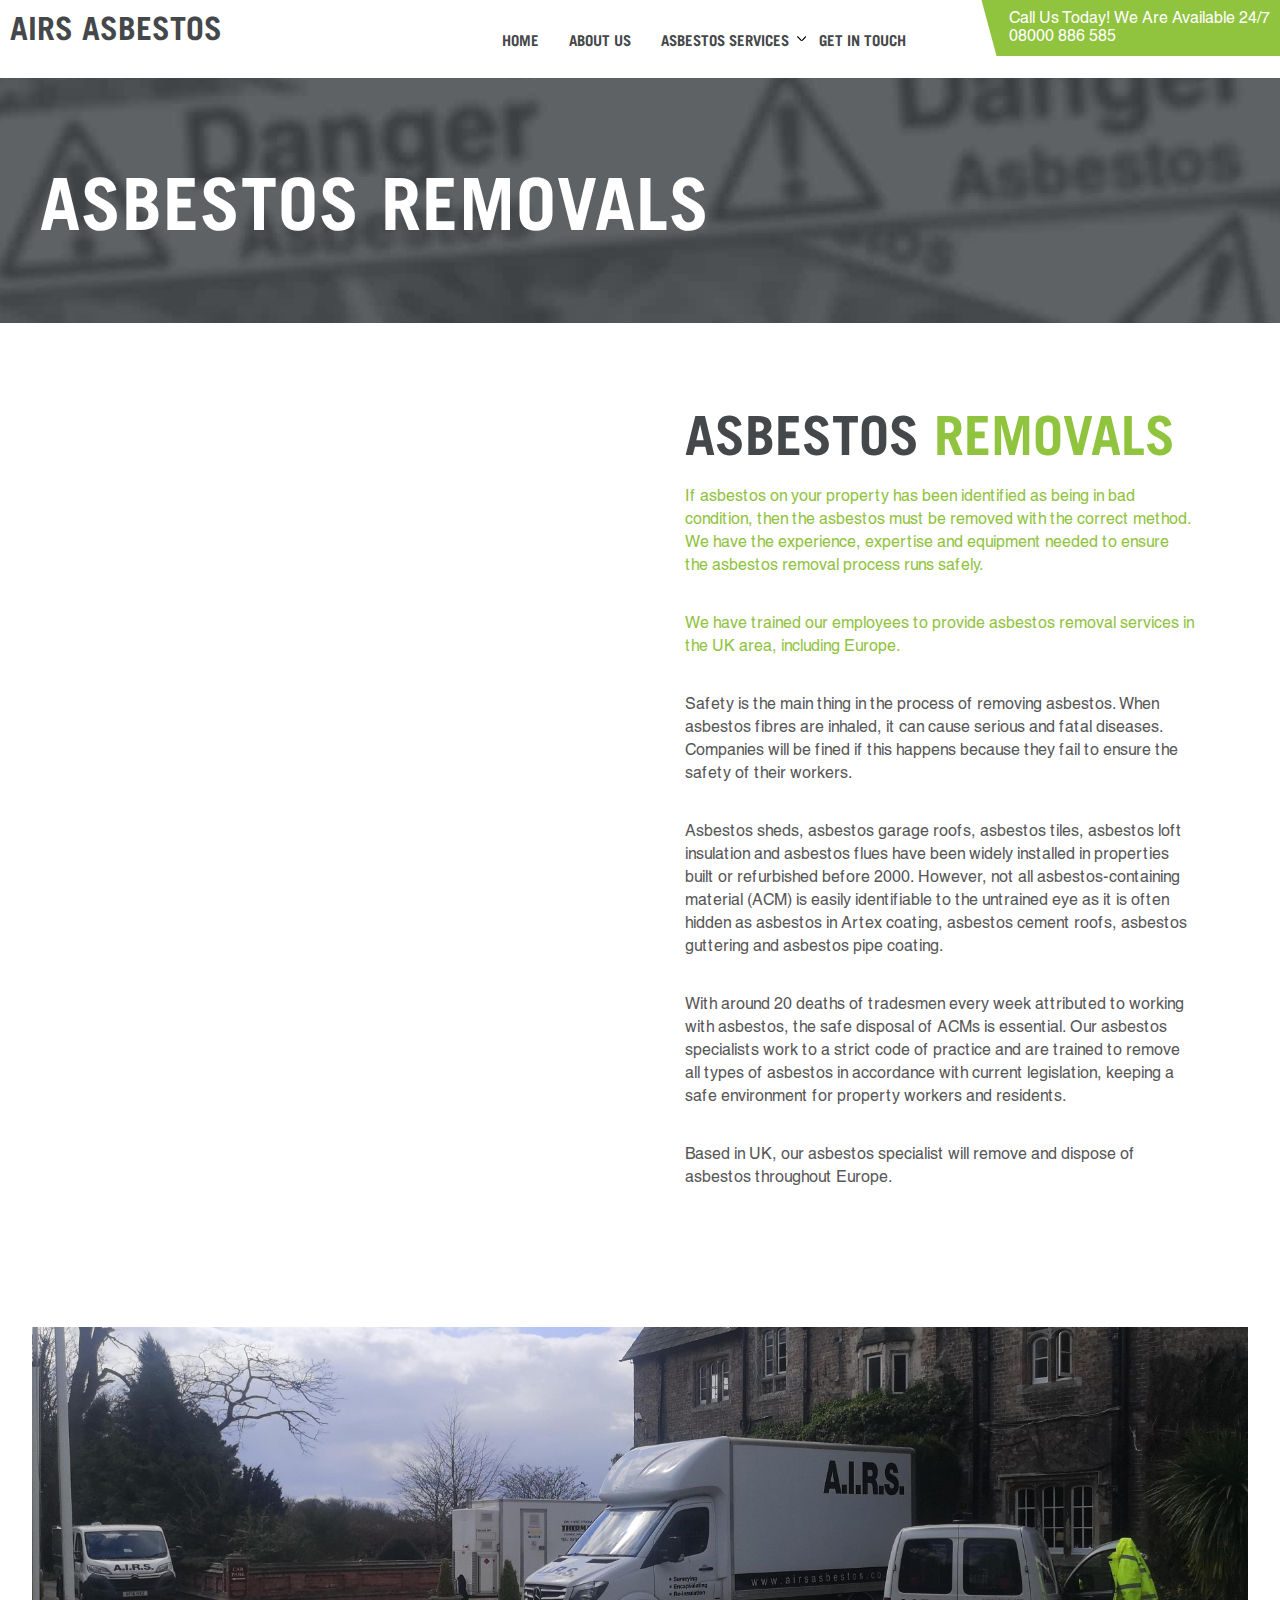
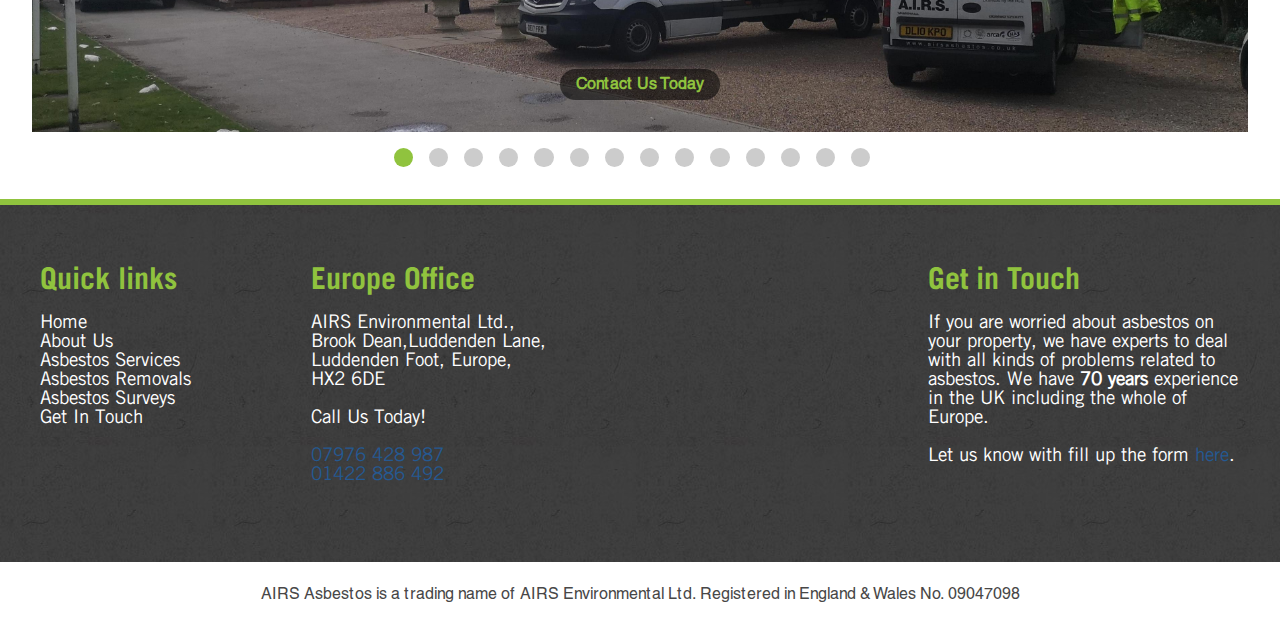
==== asbestos-removals.html @ 7f75f0f7 "Update asbestos-removals.html" ====
<!DOCTYPE html>
<html lang="en-GB">
  <head>
    <meta charset="UTF-8">
    <meta name="viewport" content="width=device-width, initial-scale=1">
    <title>Asbestos Removal Experts | Throughout The UK, Including Europe</title>
    <meta name="description" content="We provide professional, fully licensed asbestos removal throughout The UK, including Europe. Contact us today for a quote or to book a site survey.">
    <link rel="stylesheet" id="wp-block-library-css" href="css/block-library-style.min.css" type="text/css" media="all">
    <link rel="stylesheet" id="wp-block-library-theme-css" href="css/block-library-theme.min.css" type="text/css" media="all">
    <link rel="stylesheet" id="contact-form-7-css" href="css/css-styles.css" type="text/css" media="all">
    <link rel="stylesheet" id="wpsm_tabs_r-font-awesome-front-css" href="css/css-font-awesome.min.css" type="text/css" media="all">
    <link rel="stylesheet" id="wpsm_tabs_r_bootstrap-front-css" href="css/css-bootstrap-front.css" type="text/css" media="all">
    <link rel="stylesheet" id="wpsm_tabs_r_animate-css" href="css/css-animate.css" type="text/css" media="all">
    <link rel="stylesheet" id="twentynineteen-style-css" href="css/theme19-style.css" type="text/css" media="all">
    <link rel="stylesheet" id="twentynineteen-print-style-css" href="css/theme19-print.css" type="text/css" media="print">
    <link rel="stylesheet" id="elementskit-framework-css-frontend-css" href="css/css-frontend-style.min.css" type="text/css" media="all">
    <link rel="stylesheet" id="elementskit-vendors-css" href="css/css-vendors.css" type="text/css" media="all">
    <link rel="stylesheet" id="elementskit-style-css" href="css/css-style.css" type="text/css" media="all">
    <link rel="stylesheet" id="elementskit-responsive-css" href="css/css-responsive.css" type="text/css" media="all">
    <script type="text/javascript" src="js/jquery-jquery.js"></script>
    <link rel="stylesheet" type="text/css" href="css/theme19-responsive.css">
    <link rel="stylesheet" href="css/slippry.css">
  </head>
  <body class="page-template-default page page-id-47 wp-embed-responsive singular image-filters-enabled wpb-js-composer js-comp-ver-6.2.0 vc_responsive elementor-default">
    <div id="page" class="site">
      <div class="top-header">
        <div class="mobinav">
          <picture>
            <source type="image/webp" srcset="https://asbestosgone.co.uk/wp-content/themes/theme19/images/menu-icon.png.webp"></source>
            <img src="images/images-menu-icon.png" alt="">
          </picture>
        </div>
        <div class="container">
          <div class="logo">
            <a href="asbestosgone.co.html" style="
            text-transform: uppercase;
            font-family: 'Conv_TradeGothic-Bold';
            color: #45484a;
            font-size: 32px;
            display: block;
            border-bottom: 3px solid #fff;
            padding: 0px;">
              Airs Asbestos
            </a>
          </div>
          <div class="top_menu">
            <div class="navclsbtn">
              <picture>
                <source type="image/webp" srcset="https://asbestosgone.co.uk/wp-content/themes/theme19/images/newclose.png.webp"></source>
                <img src="images/images-newclose.png">
              </picture>
            </div>
            <nav id="site-navigation" class="main-navigation" aria-label="Top menu">
              <div class="menu-mainmenu-container">
                <ul id="menu-mainmenu" class="main-menu">
                  <li id="menu-item-18" class="menu-item menu-item-type-post_type menu-item-object-page menu-item-home menu-item-18"><a href="asbestosgone.co.html">Home</a></li>
                  <li id="menu-item-19" class="menu-item menu-item-type-post_type menu-item-object-page menu-item-19"><a href="about-us.html">About Us</a></li>
                  <li id="menu-item-20" class="menu-item menu-item-type-post_type menu-item-object-page current-menu-ancestor current-menu-parent current_page_parent current_page_ancestor menu-item-has-children menu-item-20">
                    <a href="asbestos-services.html" aria-haspopup="true" aria-expanded="false">Asbestos Services</a>
                    <button class="submenu-expand" tabindex="-1">
                      <svg class="svg-icon" width="24" height="24" aria-hidden="true" role="img" focusable="false" xmlns="http://www.w3.org/2000/svg" viewbox="0 0 24 24">
                        <path d="M7.41 8.59L12 13.17l4.59-4.58L18 10l-6 6-6-6 1.41-1.41z"></path>
                        <path fill="none" d="M0 0h24v24H0V0z"></path>
                      </svg>
                    </button>
                    <ul class="sub-menu">
                      <li id="menu-item--1" class="mobile-parent-nav-menu-item menu-item--1">
                        <button class="menu-item-link-return" tabindex="-1">
                          <svg class="svg-icon" width="24" height="24" aria-hidden="true" role="img" focusable="false" viewbox="0 0 24 24" version="1.1" xmlns="http://www.w3.org/2000/svg" xmlns:xlink="http://www.w3.org/1999/xlink">
                            <path d="M15.41 7.41L14 6l-6 6 6 6 1.41-1.41L10.83 12z"></path>
                            <path d="M0 0h24v24H0z" fill="none"></path>
                          </svg>
                          Asbestos Services
                        </button>
                      </li>
                      <li id="menu-item-173" class="menu-item menu-item-type-post_type menu-item-object-page page_item page-item-47 current_page_item menu-item-173"><a href="asbestos-removals.html" aria-current="page">Asbestos Removals</a></li>
                      <li id="menu-item-172" class="menu-item menu-item-type-post_type menu-item-object-page menu-item-172"><a href="asbestos-surveys.html">Asbestos Surveys</a></li>
                    </ul>
                  </li>
                  <li id="menu-item-23" class="menu-item menu-item-type-post_type menu-item-object-page menu-item-23"><a href="get-in-touch.html">Get In Touch</a></li>
                </ul>
              </div>
              <div class="main-menu-more">
                <ul class="main-menu">
                  <li class="menu-item menu-item-has-children">
                    <span class="screen-reader-text">More</span>
                    <ul class="sub-menu hidden-links">
                      <li id="menu-item--1" class="mobile-parent-nav-menu-item menu-item--1">
                    </ul>
                  </li>
                </ul>
              </div>
            </nav>
            <!-- #site-navigation -->
          </div>
          <div class="hdr_calnow fr">
            <section id="custom_html-2" class="widget_text widget widget_custom_html">
               <div class="textwidget custom-html-widget">
                  <p>Call Us Today! We Are Available 24/7</p>
                  <p>
                    <a href="tel:08000886585" style="color: #fff;">
                      08000 886 585
                    </a>
                  </p>
                </div>
            </section>
          </div>
        </div>
      </div>
      <div id="content" class="site-content">
        <section id="primary" class="content-area">
          <main id="main" class="site-main">
            <article id="post-47" class="post-47 page type-page status-publish hentry entry">
              <header class="entry-header">
                <h1 class="entry-title">Asbestos Removals</h1>
              </header>
              <div class="entry-content">
                <div class="innerbanner">
                  <div class="container">
                    <h1>asbestos removals</h1>
                    <!-- <div class="innercar"></div> -->
                  </div>
                </div>
                <div class="about_center_row">
                  <div class="container">
                    <div class="left_block">
                      <picture class="wp-image-42">
                        <source type="image/webp" srcset="https://asbestosgone.co.uk/wp-content/themes/theme19/images/removal-img.png.webp"></source>
                        <img src="images/images-removal-img.png" alt="">
                      </picture>
                    </div>
                    <div class="right_block">
                      <h1>
                        <span style="color: #45484a;">
                          ASBESTOS
                        </span> REMOVALS
                      </h1>
                      <p>
                        <span style="color: #90c33e;">
                          If asbestos on your property has been identified as being in bad condition, then the asbestos must be removed with the correct method. We have the experience, expertise and equipment needed to ensure the asbestos removal process runs safely.
                        </span>
                      </p>
                      <p>
                        <span style="color: #90c33e;">
                          We have trained our employees to provide asbestos removal services in the UK area, including Europe.
                        </span>
                      </p>
                      <p>
                        Safety is the main thing in the process of removing asbestos. When asbestos fibres are inhaled, it can cause serious and fatal diseases. Companies will be fined if this happens because they fail to ensure the safety of their workers.
                      </p>
                      <p>
                        Asbestos sheds, asbestos garage roofs, asbestos tiles, asbestos loft insulation and asbestos flues have been widely installed in properties built or refurbished before 2000. However, not all asbestos-containing material (ACM) is easily identifiable to the untrained eye as it is often hidden as asbestos in Artex coating, asbestos cement roofs, asbestos guttering and asbestos pipe coating.
                      </p>
                      <p>
                        With around 20 deaths of tradesmen every week attributed to working with asbestos, the safe disposal of ACMs is essential. Our asbestos specialists work to a strict code of practice and are trained to remove all types of asbestos in accordance with current legislation, keeping a safe environment for property workers and residents.
                      </p>
                      <p>
                        Based in UK, our asbestos specialist will remove and dispose of asbestos throughout Europe.
                      </p>
                    </div>
                  </div>
                </div>
                
                    <div style="display: block; width: 100%; margin: 2rem 0; padding: 0 2rem;">
                        <ul id="homeslider">
                  <li>
                    <a href="#slide1">
                      <img src="images/homeslider/img-1.jpg" alt="<a href='get-in-touch.html'>Contact Us Today</a>">
                    </a>
                  </li>
                  <li>
                    <a href="#slide2">
                      <img src="images/homeslider/img-2.jpg" alt="<a href='get-in-touch.html'>Contact Us Today</a>">
                    </a>
                  </li>
                  <li>
                    <a href="#slide3">
                      <img src="images/homeslider/img-3.jpg" alt="<a href='get-in-touch.html'>Contact Us Today</a>">
                    </a>
                  </li>
                  <li>
                    <a href="#slide4">
                      <img src="images/homeslider/img-4.jpg" alt="<a href='get-in-touch.html'>Contact Us Today</a>">
                    </a>
                  </li>
                  <li>
                    <a href="#slide5">
                      <img src="images/homeslider/img-5.jpg" alt="<a href='get-in-touch.html'>Contact Us Today</a>">
                    </a>
                  </li>
                  <li>
                    <a href="#slide6">
                      <img src="images/homeslider/img-6.jpg" alt="<a href='get-in-touch.html'>Contact Us Today</a>">
                    </a>
                  </li>
                  <li>
                    <a href="#slide7">
                      <img src="images/homeslider/img-7.jpg" alt="<a href='get-in-touch.html'>Contact Us Today</a>">
                    </a>
                  </li>
                  <li>
                    <a href="#slide8">
                      <img src="images/homeslider/img-8.jpg" alt="<a href='get-in-touch.html'>Contact Us Today</a>">
                    </a>
                  </li>
                  <li>
                    <a href="#slide9">
                      <img src="images/homeslider/img-9.jpg" alt="<a href='get-in-touch.html'>Contact Us Today</a>">
                    </a>
                  </li>
                  <li>
                    <a href="#slide10">
                      <img src="images/homeslider/img-10.jpg" alt="<a href='get-in-touch.html'>Contact Us Today</a>">
                    </a>
                  </li>
                  <li>
                    <a href="#slide11">
                      <img src="images/homeslider/img-11.jpg" alt="<a href='get-in-touch.html'>Contact Us Today</a>">
                    </a>
                  </li>
                  <li>
                    <a href="#slide12">
                      <img src="images/homeslider/img-12.jpg" alt="<a href='get-in-touch.html'>Contact Us Today</a>">
                    </a>
                  </li>
                  <li>
                    <a href="#slide13">
                      <img src="images/homeslider/img-13.jpg" alt="<a href='get-in-touch.html'>Contact Us Today</a>">
                    </a>
                  </li>
                  <li>
                    <a href="#slide14">
                      <img src="images/homeslider/img-14.jpg" alt="<a href='get-in-touch.html'>Contact Us Today</a>">
                    </a>
                  </li>
                </ul>
                    </div>
              </div>
              <!-- .entry-content -->
            </article>
            <!-- #post-47 -->
          </main>
          <!-- #main -->
        </section>
        <!-- #primary -->
      </div>
      <!-- #content -->
      <footer class="site-footer">
        <div class="container">
          <div class="footer-block one">
            <section id="nav_menu-2" class="widget widget_nav_menu">
              <h2 class="widget-title">Quick links</h2>
              <h3 style="font-family: 'Conv_TradeGothic';">
                <a href="asbestosgone.co.html" style="color: white;">Home</a><br>
                <a href="about-us.html" style="color: white;">About Us</a><br>
                <a href="asbestos-services.html" style="color: white;">Asbestos Services</a><br>
                <a href="asbestos-removals.html" style="color: white;">Asbestos Removals</a><br>
                <a href="asbestos-surveys.html" style="color: white;">Asbestos Surveys</a><br>
                <a href="get-in-touch.html" style="color: white;">Get In Touch</a><br>
              </h3>
            </section>
          </div>
          <div class="footer-block two">
            <section id="custom_html-5" class="widget_text widget widget_custom_html">
              <h2 class="widget-title">
                Europe Office
              </h2>
              <h3 style="font-family: 'Conv_TradeGothic';">
                AIRS Environmental Ltd., <br>
                Brook Dean,Luddenden Lane, <br>
                Luddenden Foot, Europe, <br>
                HX2 6DE
              </h3>
              <h3 style="font-family: 'Conv_TradeGothic';">
                Call Us Today!<br><br>
                <a href="tel:01732%20441024">
                07976 428 987
                </a><br>
                <a href="tel:01732%20441024">
                01422 886 492
                </a><br>
              </h3>
            </section>
          </div>
          <div class="footer-block three">
            <section id="custom_html-3" class="widget_text widget widget_custom_html">
              <h2 class="widget-title">
                &nbsp;
              </h2>
            </section>
          </div>
          <div class="footer-block four">
            <section id="text-2" class="widget widget_text">
              <h2 class="widget-title">Get in Touch</h2>
              <h3 style="font-family: 'Conv_TradeGothic';">
                If you are worried about asbestos on your property, we have experts to deal with all kinds of problems related to asbestos. We have <b>70 years</b> experience in the UK including the whole of Europe.<br><br>
                Let us know with fill up the form <a href="get-in-touch.html">here</a>.
              </h3>
            </section>
          </div>
        </div>
        <div class="cl"></div>
      </footer>
      <!-- #colophon -->
      <div class="copyrights">
        AIRS Asbestos is a trading name of AIRS Environmental Ltd. Registered in England &amp; Wales No. 09047098
      </div>
    </div>
    <!-- #page -->
    <script src="https://code.jquery.com/jquery-1.12.4.min.js" integrity="sha256-ZosEbRLbNQzLpnKIkEdrPv7lOy9C27hHQ+Xp8a4MxAQ=" crossorigin="anonymous"></script>
    <script src="js/slippry.min.js"></script>
    <script type="text/javascript" src="js/jquery-jquery.js"></script>
    <script>
      jQuery(document).ready(function(e) {
          jQuery(window).scroll(function () {
            var header_height = jQuery( '.top-header' ).height();
            if (jQuery(this).scrollTop() > header_height) {
               jQuery('.top-header').addClass("f-nav");
            } else {
               jQuery('.top-header').removeClass("f-nav");
            }
         });
      });
      
      jQuery(document).ready(function() {
         var owl = jQuery('#testi-slider');
         owl.owlCarousel({
            loop: true,
            dots:true,
            nav:true,
            touchDrag:false,
            mouseDrag:false,
            responsive: {
               0: {
                  items: 1
               },
               700: {
                  items: 1
               },
               1000: {
                  items: 2
               }
            }
         })
      });
      
      jQuery(".mobinav").click(function(){
      jQuery(".top_menu").toggleClass('open');
      });
      jQuery(".navclsbtn").click(function(){
      jQuery(".top_menu").toggleClass('open');
      });

      jQuery("#homeslider").slippry();
    </script>
  </body>
</html>
---- css/block-library-style.min.css ----
.wp-block-audio figcaption{margin-top:.5em;margin-bottom:1em}.wp-block-audio audio{width:100%;min-width:300px}.wp-block-button{color:#fff}.wp-block-button.aligncenter{text-align:center}.wp-block-button.alignright{text-align:right}.wp-block-button__link{background-color:#32373c;border:none;border-radius:28px;box-shadow:none;color:inherit;cursor:pointer;display:inline-block;font-size:18px;margin:0;padding:12px 24px;text-align:center;text-decoration:none;overflow-wrap:break-word}.wp-block-button__link:active,.wp-block-button__link:focus,.wp-block-button__link:hover,.wp-block-button__link:visited{color:inherit}.wp-gs .wp-block-button__link:not(.has-background){background-color:var(--wp-block-core-button--color--background,var(--wp-color--primary,#32373c))}.is-style-squared .wp-block-button__link{border-radius:0}.no-border-radius.wp-block-button__link{border-radius:0!important}.is-style-outline{color:#32373c}.is-style-outline .wp-block-button__link{background-color:transparent;border:2px solid}.wp-block-buttons .wp-block-button{display:inline-block;margin-right:8px;margin-bottom:8px}.wp-block-buttons.alignright .wp-block-button{margin-right:none;margin-left:8px}.wp-block-buttons.aligncenter,.wp-block-calendar{text-align:center}.wp-block-calendar tbody td,.wp-block-calendar th{padding:4px;border:1px solid #e2e4e7}.wp-block-calendar tfoot td{border:none}.wp-block-calendar table{width:100%;border-collapse:collapse;font-family:-apple-system,BlinkMacSystemFont,Segoe UI,Roboto,Oxygen-Sans,Ubuntu,Cantarell,Helvetica Neue,sans-serif}.wp-block-calendar table th{font-weight:400;background:#edeff0}.wp-block-calendar a{text-decoration:underline}.wp-block-calendar tfoot a{color:#00739c}.wp-block-calendar table caption,.wp-block-calendar table tbody{color:#40464d}.wp-block-categories.alignleft{margin-right:2em}.wp-block-categories.alignright{margin-left:2em}.wp-block-columns{display:flex;margin-bottom:28px;flex-wrap:wrap}@media (min-width:782px){.wp-block-columns{flex-wrap:nowrap}}.wp-block-columns.has-background{padding:20px 30px}.wp-block-column{flex-grow:1;min-width:0;word-break:break-word;overflow-wrap:break-word}@media (max-width:599px){.wp-block-column{flex-basis:100%!important}}@media (min-width:600px) and (max-width:781px){.wp-block-column{flex-basis:calc(50% - 16px)!important;flex-grow:0}.wp-block-column:nth-child(2n){margin-left:32px}}@media (min-width:782px){.wp-block-column{flex-basis:0;flex-grow:1}.wp-block-column[style]{flex-grow:0}.wp-block-column:not(:first-child){margin-left:32px}}.wp-block-columns.are-vertically-aligned-top{align-items:flex-start}.wp-block-columns.are-vertically-aligned-center{align-items:center}.wp-block-columns.are-vertically-aligned-bottom{align-items:flex-end}.wp-block-column.is-vertically-aligned-top{align-self:flex-start}.wp-block-column.is-vertically-aligned-center{-ms-grid-row-align:center;align-self:center}.wp-block-column.is-vertically-aligned-bottom{align-self:flex-end}.wp-block-column.is-vertically-aligned-bottom,.wp-block-column.is-vertically-aligned-center,.wp-block-column.is-vertically-aligned-top{width:100%}.wp-block-cover,.wp-block-cover-image{position:relative;background-color:#000;background-size:cover;background-position:50%;min-height:430px;height:100%;width:100%;display:flex;justify-content:center;align-items:center;overflow:hidden}.wp-block-cover-image.has-parallax,.wp-block-cover.has-parallax{background-attachment:fixed}@supports (-webkit-overflow-scrolling:touch){.wp-block-cover-image.has-parallax,.wp-block-cover.has-parallax{background-attachment:scroll}}@media (prefers-reduced-motion:reduce){.wp-block-cover-image.has-parallax,.wp-block-cover.has-parallax{background-attachment:scroll}}.wp-block-cover-image.has-background-dim:before,.wp-block-cover.has-background-dim:before{content:"";background-color:inherit}.wp-block-cover-image.has-background-dim:not(.has-background-gradient):before,.wp-block-cover-image .wp-block-cover__gradient-background,.wp-block-cover.has-background-dim:not(.has-background-gradient):before,.wp-block-cover .wp-block-cover__gradient-background{position:absolute;top:0;left:0;bottom:0;right:0;z-index:1}.wp-block-cover-image.has-background-dim:not(.has-background-gradient):before,.wp-block-cover-image .wp-block-cover__gradient-background,.wp-block-cover.has-background-dim:not(.has-background-gradient):before,.wp-block-cover .wp-block-cover__gradient-background{opacity:.5}.wp-block-cover-image.has-background-dim.has-background-dim-10:not(.has-background-gradient):before,.wp-block-cover.has-background-dim.has-background-dim-10:not(.has-background-gradient):before{opacity:.1}.wp-block-cover-image.has-background-dim.has-background-dim-10 .wp-block-cover__gradient-background,.wp-block-cover.has-background-dim.has-background-dim-10 .wp-block-cover__gradient-background{opacity:.1}.wp-block-cover-image.has-background-dim.has-background-dim-20:not(.has-background-gradient):before,.wp-block-cover.has-background-dim.has-background-dim-20:not(.has-background-gradient):before{opacity:.2}.wp-block-cover-image.has-background-dim.has-background-dim-20 .wp-block-cover__gradient-background,.wp-block-cover.has-background-dim.has-background-dim-20 .wp-block-cover__gradient-background{opacity:.2}.wp-block-cover-image.has-background-dim.has-background-dim-30:not(.has-background-gradient):before,.wp-block-cover.has-background-dim.has-background-dim-30:not(.has-background-gradient):before{opacity:.3}.wp-block-cover-image.has-background-dim.has-background-dim-30 .wp-block-cover__gradient-background,.wp-block-cover.has-background-dim.has-background-dim-30 .wp-block-cover__gradient-background{opacity:.3}.wp-block-cover-image.has-background-dim.has-background-dim-40:not(.has-background-gradient):before,.wp-block-cover.has-background-dim.has-background-dim-40:not(.has-background-gradient):before{opacity:.4}.wp-block-cover-image.has-background-dim.has-background-dim-40 .wp-block-cover__gradient-background,.wp-block-cover.has-background-dim.has-background-dim-40 .wp-block-cover__gradient-background{opacity:.4}.wp-block-cover-image.has-background-dim.has-background-dim-50:not(.has-background-gradient):before,.wp-block-cover.has-background-dim.has-background-dim-50:not(.has-background-gradient):before{opacity:.5}.wp-block-cover-image.has-background-dim.has-background-dim-50 .wp-block-cover__gradient-background,.wp-block-cover.has-background-dim.has-background-dim-50 .wp-block-cover__gradient-background{opacity:.5}.wp-block-cover-image.has-background-dim.has-background-dim-60:not(.has-background-gradient):before,.wp-block-cover.has-background-dim.has-background-dim-60:not(.has-background-gradient):before{opacity:.6}.wp-block-cover-image.has-background-dim.has-background-dim-60 .wp-block-cover__gradient-background,.wp-block-cover.has-background-dim.has-background-dim-60 .wp-block-cover__gradient-background{opacity:.6}.wp-block-cover-image.has-background-dim.has-background-dim-70:not(.has-background-gradient):before,.wp-block-cover.has-background-dim.has-background-dim-70:not(.has-background-gradient):before{opacity:.7}.wp-block-cover-image.has-background-dim.has-background-dim-70 .wp-block-cover__gradient-background,.wp-block-cover.has-background-dim.has-background-dim-70 .wp-block-cover__gradient-background{opacity:.7}.wp-block-cover-image.has-background-dim.has-background-dim-80:not(.has-background-gradient):before,.wp-block-cover.has-background-dim.has-background-dim-80:not(.has-background-gradient):before{opacity:.8}.wp-block-cover-image.has-background-dim.has-background-dim-80 .wp-block-cover__gradient-background,.wp-block-cover.has-background-dim.has-background-dim-80 .wp-block-cover__gradient-background{opacity:.8}.wp-block-cover-image.has-background-dim.has-background-dim-90:not(.has-background-gradient):before,.wp-block-cover.has-background-dim.has-background-dim-90:not(.has-background-gradient):before{opacity:.9}.wp-block-cover-image.has-background-dim.has-background-dim-90 .wp-block-cover__gradient-background,.wp-block-cover.has-background-dim.has-background-dim-90 .wp-block-cover__gradient-background{opacity:.9}.wp-block-cover-image.has-background-dim.has-background-dim-100:not(.has-background-gradient):before,.wp-block-cover.has-background-dim.has-background-dim-100:not(.has-background-gradient):before{opacity:1}.wp-block-cover-image.has-background-dim.has-background-dim-100 .wp-block-cover__gradient-background,.wp-block-cover.has-background-dim.has-background-dim-100 .wp-block-cover__gradient-background{opacity:1}.wp-block-cover-image.alignleft,.wp-block-cover-image.alignright,.wp-block-cover.alignleft,.wp-block-cover.alignright{max-width:290px;width:100%}.wp-block-cover-image:after,.wp-block-cover:after{display:block;content:"";font-size:0;min-height:inherit}@supports ((position:-webkit-sticky) or (position:sticky)){.wp-block-cover-image:after,.wp-block-cover:after{content:none}}.wp-block-cover-image.aligncenter,.wp-block-cover-image.alignleft,.wp-block-cover-image.alignright,.wp-block-cover.aligncenter,.wp-block-cover.alignleft,.wp-block-cover.alignright{display:flex}.wp-block-cover-image .wp-block-cover__inner-container,.wp-block-cover .wp-block-cover__inner-container{width:calc(100% - 70px);z-index:1;color:#f8f9f9}.wp-block-cover-image .wp-block-subhead:not(.has-text-color),.wp-block-cover-image h1:not(.has-text-color),.wp-block-cover-image h2:not(.has-text-color),.wp-block-cover-image h3:not(.has-text-color),.wp-block-cover-image h4:not(.has-text-color),.wp-block-cover-image h5:not(.has-text-color),.wp-block-cover-image h6:not(.has-text-color),.wp-block-cover-image p:not(.has-text-color),.wp-block-cover .wp-block-subhead:not(.has-text-color),.wp-block-cover h1:not(.has-text-color),.wp-block-cover h2:not(.has-text-color),.wp-block-cover h3:not(.has-text-color),.wp-block-cover h4:not(.has-text-color),.wp-block-cover h5:not(.has-text-color),.wp-block-cover h6:not(.has-text-color),.wp-block-cover p:not(.has-text-color){color:inherit}.wp-block-cover__video-background{position:absolute;top:50%;left:50%;transform:translateX(-50%) translateY(-50%);width:100%;height:100%;z-index:0;object-fit:cover}.wp-block-cover-image-text,.wp-block-cover-text,section.wp-block-cover-image h2{color:#fff}.wp-block-cover-image-text a,.wp-block-cover-image-text a:active,.wp-block-cover-image-text a:focus,.wp-block-cover-image-text a:hover,.wp-block-cover-text a,.wp-block-cover-text a:active,.wp-block-cover-text a:focus,.wp-block-cover-text a:hover,section.wp-block-cover-image h2 a,section.wp-block-cover-image h2 a:active,section.wp-block-cover-image h2 a:focus,section.wp-block-cover-image h2 a:hover{color:#fff}.wp-block-cover-image .wp-block-cover.has-left-content{justify-content:flex-start}.wp-block-cover-image .wp-block-cover.has-right-content{justify-content:flex-end}.wp-block-cover-image.has-left-content .wp-block-cover-image-text,.wp-block-cover.has-left-content .wp-block-cover-text,section.wp-block-cover-image.has-left-content>h2{margin-left:0;text-align:left}.wp-block-cover-image.has-right-content .wp-block-cover-image-text,.wp-block-cover.has-right-content .wp-block-cover-text,section.wp-block-cover-image.has-right-content>h2{margin-right:0;text-align:right}.wp-block-cover-image .wp-block-cover-image-text,.wp-block-cover .wp-block-cover-text,section.wp-block-cover-image>h2{font-size:2em;line-height:1.25;z-index:1;margin-bottom:0;max-width:580px;padding:14px;text-align:center}.block-editor-block-list__block[data-type="core/embed"][data-align=left],.block-editor-block-list__block[data-type="core/embed"][data-align=right],.wp-block-embed.alignleft,.wp-block-embed.alignright{max-width:360px;width:100%}.wp-block-embed{margin-bottom:1em}.wp-block-embed figcaption{margin-top:.5em;margin-bottom:1em}.wp-embed-responsive .wp-block-embed.wp-embed-aspect-1-1 .wp-block-embed__wrapper,.wp-embed-responsive .wp-block-embed.wp-embed-aspect-1-2 .wp-block-embed__wrapper,.wp-embed-responsive .wp-block-embed.wp-embed-aspect-4-3 .wp-block-embed__wrapper,.wp-embed-responsive .wp-block-embed.wp-embed-aspect-9-16 .wp-block-embed__wrapper,.wp-embed-responsive .wp-block-embed.wp-embed-aspect-16-9 .wp-block-embed__wrapper,.wp-embed-responsive .wp-block-embed.wp-embed-aspect-18-9 .wp-block-embed__wrapper,.wp-embed-responsive .wp-block-embed.wp-embed-aspect-21-9 .wp-block-embed__wrapper{position:relative}.wp-embed-responsive .wp-block-embed.wp-embed-aspect-1-1 .wp-block-embed__wrapper:before,.wp-embed-responsive .wp-block-embed.wp-embed-aspect-1-2 .wp-block-embed__wrapper:before,.wp-embed-responsive .wp-block-embed.wp-embed-aspect-4-3 .wp-block-embed__wrapper:before,.wp-embed-responsive .wp-block-embed.wp-embed-aspect-9-16 .wp-block-embed__wrapper:before,.wp-embed-responsive .wp-block-embed.wp-embed-aspect-16-9 .wp-block-embed__wrapper:before,.wp-embed-responsive .wp-block-embed.wp-embed-aspect-18-9 .wp-block-embed__wrapper:before,.wp-embed-responsive .wp-block-embed.wp-embed-aspect-21-9 .wp-block-embed__wrapper:before{content:"";display:block;padding-top:50%}.wp-embed-responsive .wp-block-embed.wp-embed-aspect-1-1 .wp-block-embed__wrapper iframe,.wp-embed-responsive .wp-block-embed.wp-embed-aspect-1-2 .wp-block-embed__wrapper iframe,.wp-embed-responsive .wp-block-embed.wp-embed-aspect-4-3 .wp-block-embed__wrapper iframe,.wp-embed-responsive .wp-block-embed.wp-embed-aspect-9-16 .wp-block-embed__wrapper iframe,.wp-embed-responsive .wp-block-embed.wp-embed-aspect-16-9 .wp-block-embed__wrapper iframe,.wp-embed-responsive .wp-block-embed.wp-embed-aspect-18-9 .wp-block-embed__wrapper iframe,.wp-embed-responsive .wp-block-embed.wp-embed-aspect-21-9 .wp-block-embed__wrapper iframe{position:absolute;top:0;right:0;bottom:0;left:0;width:100%;height:100%}.wp-embed-responsive .wp-block-embed.wp-embed-aspect-21-9 .wp-block-embed__wrapper:before{padding-top:42.85%}.wp-embed-responsive .wp-block-embed.wp-embed-aspect-18-9 .wp-block-embed__wrapper:before{padding-top:50%}.wp-embed-responsive .wp-block-embed.wp-embed-aspect-16-9 .wp-block-embed__wrapper:before{padding-top:56.25%}.wp-embed-responsive .wp-block-embed.wp-embed-aspect-4-3 .wp-block-embed__wrapper:before{padding-top:75%}.wp-embed-responsive .wp-block-embed.wp-embed-aspect-1-1 .wp-block-embed__wrapper:before{padding-top:100%}.wp-embed-responsive .wp-block-embed.wp-embed-aspect-9-16 .wp-block-embed__wrapper:before{padding-top:177.78%}.wp-embed-responsive .wp-block-embed.wp-embed-aspect-1-2 .wp-block-embed__wrapper:before{padding-top:200%}.wp-block-file{margin-bottom:1.5em}.wp-block-file.aligncenter{text-align:center}.wp-block-file.alignright{text-align:right}.wp-block-file .wp-block-file__button{background:#32373c;border-radius:2em;color:#fff;font-size:13px;padding:.5em 1em}.wp-block-file a.wp-block-file__button{text-decoration:none}.wp-block-file a.wp-block-file__button:active,.wp-block-file a.wp-block-file__button:focus,.wp-block-file a.wp-block-file__button:hover,.wp-block-file a.wp-block-file__button:visited{box-shadow:none;color:#fff;opacity:.85;text-decoration:none}.wp-block-file *+.wp-block-file__button{margin-left:.75em}.blocks-gallery-grid,.wp-block-gallery{display:flex;flex-wrap:wrap;list-style-type:none;padding:0;margin:0}.blocks-gallery-grid .blocks-gallery-image,.blocks-gallery-grid .blocks-gallery-item,.wp-block-gallery .blocks-gallery-image,.wp-block-gallery .blocks-gallery-item{margin:0 16px 16px 0;display:flex;flex-grow:1;flex-direction:column;justify-content:center;position:relative}.blocks-gallery-grid .blocks-gallery-image figure,.blocks-gallery-grid .blocks-gallery-item figure,.wp-block-gallery .blocks-gallery-image figure,.wp-block-gallery .blocks-gallery-item figure{margin:0;height:100%}@supports ((position:-webkit-sticky) or (position:sticky)){.blocks-gallery-grid .blocks-gallery-image figure,.blocks-gallery-grid .blocks-gallery-item figure,.wp-block-gallery .blocks-gallery-image figure,.wp-block-gallery .blocks-gallery-item figure{display:flex;align-items:flex-end;justify-content:flex-start}}.blocks-gallery-grid .blocks-gallery-image img,.blocks-gallery-grid .blocks-gallery-item img,.wp-block-gallery .blocks-gallery-image img,.wp-block-gallery .blocks-gallery-item img{display:block;max-width:100%;height:auto;width:100%}@supports ((position:-webkit-sticky) or (position:sticky)){.blocks-gallery-grid .blocks-gallery-image img,.blocks-gallery-grid .blocks-gallery-item img,.wp-block-gallery .blocks-gallery-image img,.wp-block-gallery .blocks-gallery-item img{width:auto}}.blocks-gallery-grid .blocks-gallery-image figcaption,.blocks-gallery-grid .blocks-gallery-item figcaption,.wp-block-gallery .blocks-gallery-image figcaption,.wp-block-gallery .blocks-gallery-item figcaption{position:absolute;bottom:0;width:100%;max-height:100%;overflow:auto;padding:40px 10px 9px;color:#fff;text-align:center;font-size:13px;background:linear-gradient(0deg,rgba(0,0,0,.7),rgba(0,0,0,.3) 70%,transparent)}.blocks-gallery-grid .blocks-gallery-image figcaption img,.blocks-gallery-grid .blocks-gallery-item figcaption img,.wp-block-gallery .blocks-gallery-image figcaption img,.wp-block-gallery .blocks-gallery-item figcaption img{display:inline}.blocks-gallery-grid.is-cropped .blocks-gallery-image a,.blocks-gallery-grid.is-cropped .blocks-gallery-image img,.blocks-gallery-grid.is-cropped .blocks-gallery-item a,.blocks-gallery-grid.is-cropped .blocks-gallery-item img,.wp-block-gallery.is-cropped .blocks-gallery-image a,.wp-block-gallery.is-cropped .blocks-gallery-image img,.wp-block-gallery.is-cropped .blocks-gallery-item a,.wp-block-gallery.is-cropped .blocks-gallery-item img{width:100%}@supports ((position:-webkit-sticky) or (position:sticky)){.blocks-gallery-grid.is-cropped .blocks-gallery-image a,.blocks-gallery-grid.is-cropped .blocks-gallery-image img,.blocks-gallery-grid.is-cropped .blocks-gallery-item a,.blocks-gallery-grid.is-cropped .blocks-gallery-item img,.wp-block-gallery.is-cropped .blocks-gallery-image a,.wp-block-gallery.is-cropped .blocks-gallery-image img,.wp-block-gallery.is-cropped .blocks-gallery-item a,.wp-block-gallery.is-cropped .blocks-gallery-item img{height:100%;flex:1;object-fit:cover}}.blocks-gallery-grid .blocks-gallery-image,.blocks-gallery-grid .blocks-gallery-item,.wp-block-gallery .blocks-gallery-image,.wp-block-gallery .blocks-gallery-item{width:calc((100% - 16px)/2)}.blocks-gallery-grid .blocks-gallery-image:nth-of-type(2n),.blocks-gallery-grid .blocks-gallery-item:nth-of-type(2n),.wp-block-gallery .blocks-gallery-image:nth-of-type(2n),.wp-block-gallery .blocks-gallery-item:nth-of-type(2n){margin-right:0}.blocks-gallery-grid.columns-1 .blocks-gallery-image,.blocks-gallery-grid.columns-1 .blocks-gallery-item,.wp-block-gallery.columns-1 .blocks-gallery-image,.wp-block-gallery.columns-1 .blocks-gallery-item{width:100%;margin-right:0}@media (min-width:600px){.blocks-gallery-grid.columns-3 .blocks-gallery-image,.blocks-gallery-grid.columns-3 .blocks-gallery-item,.wp-block-gallery.columns-3 .blocks-gallery-image,.wp-block-gallery.columns-3 .blocks-gallery-item{width:calc((100% - 32px)/3);margin-right:16px}@supports (-ms-ime-align:auto){.blocks-gallery-grid.columns-3 .blocks-gallery-image,.blocks-gallery-grid.columns-3 .blocks-gallery-item,.wp-block-gallery.columns-3 .blocks-gallery-image,.wp-block-gallery.columns-3 .blocks-gallery-item{width:calc((100% - 32px)/3 - 1px)}}.blocks-gallery-grid.columns-4 .blocks-gallery-image,.blocks-gallery-grid.columns-4 .blocks-gallery-item,.wp-block-gallery.columns-4 .blocks-gallery-image,.wp-block-gallery.columns-4 .blocks-gallery-item{width:calc((100% - 48px)/4);margin-right:16px}@supports (-ms-ime-align:auto){.blocks-gallery-grid.columns-4 .blocks-gallery-image,.blocks-gallery-grid.columns-4 .blocks-gallery-item,.wp-block-gallery.columns-4 .blocks-gallery-image,.wp-block-gallery.columns-4 .blocks-gallery-item{width:calc((100% - 48px)/4 - 1px)}}.blocks-gallery-grid.columns-5 .blocks-gallery-image,.blocks-gallery-grid.columns-5 .blocks-gallery-item,.wp-block-gallery.columns-5 .blocks-gallery-image,.wp-block-gallery.columns-5 .blocks-gallery-item{width:calc((100% - 64px)/5);margin-right:16px}@supports (-ms-ime-align:auto){.blocks-gallery-grid.columns-5 .blocks-gallery-image,.blocks-gallery-grid.columns-5 .blocks-gallery-item,.wp-block-gallery.columns-5 .blocks-gallery-image,.wp-block-gallery.columns-5 .blocks-gallery-item{width:calc((100% - 64px)/5 - 1px)}}.blocks-gallery-grid.columns-6 .blocks-gallery-image,.blocks-gallery-grid.columns-6 .blocks-gallery-item,.wp-block-gallery.columns-6 .blocks-gallery-image,.wp-block-gallery.columns-6 .blocks-gallery-item{width:calc((100% - 80px)/6);margin-right:16px}@supports (-ms-ime-align:auto){.blocks-gallery-grid.columns-6 .blocks-gallery-image,.blocks-gallery-grid.columns-6 .blocks-gallery-item,.wp-block-gallery.columns-6 .blocks-gallery-image,.wp-block-gallery.columns-6 .blocks-gallery-item{width:calc((100% - 80px)/6 - 1px)}}.blocks-gallery-grid.columns-7 .blocks-gallery-image,.blocks-gallery-grid.columns-7 .blocks-gallery-item,.wp-block-gallery.columns-7 .blocks-gallery-image,.wp-block-gallery.columns-7 .blocks-gallery-item{width:calc((100% - 96px)/7);margin-right:16px}@supports (-ms-ime-align:auto){.blocks-gallery-grid.columns-7 .blocks-gallery-image,.blocks-gallery-grid.columns-7 .blocks-gallery-item,.wp-block-gallery.columns-7 .blocks-gallery-image,.wp-block-gallery.columns-7 .blocks-gallery-item{width:calc((100% - 96px)/7 - 1px)}}.blocks-gallery-grid.columns-8 .blocks-gallery-image,.blocks-gallery-grid.columns-8 .blocks-gallery-item,.wp-block-gallery.columns-8 .blocks-gallery-image,.wp-block-gallery.columns-8 .blocks-gallery-item{width:calc((100% - 112px)/8);margin-right:16px}@supports (-ms-ime-align:auto){.blocks-gallery-grid.columns-8 .blocks-gallery-image,.blocks-gallery-grid.columns-8 .blocks-gallery-item,.wp-block-gallery.columns-8 .blocks-gallery-image,.wp-block-gallery.columns-8 .blocks-gallery-item{width:calc((100% - 112px)/8 - 1px)}}.blocks-gallery-grid.columns-1 .blocks-gallery-image:nth-of-type(1n),.blocks-gallery-grid.columns-1 .blocks-gallery-item:nth-of-type(1n),.wp-block-gallery.columns-1 .blocks-gallery-image:nth-of-type(1n),.wp-block-gallery.columns-1 .blocks-gallery-item:nth-of-type(1n){margin-right:0}.blocks-gallery-grid.columns-2 .blocks-gallery-image:nth-of-type(2n),.blocks-gallery-grid.columns-2 .blocks-gallery-item:nth-of-type(2n),.wp-block-gallery.columns-2 .blocks-gallery-image:nth-of-type(2n),.wp-block-gallery.columns-2 .blocks-gallery-item:nth-of-type(2n){margin-right:0}.blocks-gallery-grid.columns-3 .blocks-gallery-image:nth-of-type(3n),.blocks-gallery-grid.columns-3 .blocks-gallery-item:nth-of-type(3n),.wp-block-gallery.columns-3 .blocks-gallery-image:nth-of-type(3n),.wp-block-gallery.columns-3 .blocks-gallery-item:nth-of-type(3n){margin-right:0}.blocks-gallery-grid.columns-4 .blocks-gallery-image:nth-of-type(4n),.blocks-gallery-grid.columns-4 .blocks-gallery-item:nth-of-type(4n),.wp-block-gallery.columns-4 .blocks-gallery-image:nth-of-type(4n),.wp-block-gallery.columns-4 .blocks-gallery-item:nth-of-type(4n){margin-right:0}.blocks-gallery-grid.columns-5 .blocks-gallery-image:nth-of-type(5n),.blocks-gallery-grid.columns-5 .blocks-gallery-item:nth-of-type(5n),.wp-block-gallery.columns-5 .blocks-gallery-image:nth-of-type(5n),.wp-block-gallery.columns-5 .blocks-gallery-item:nth-of-type(5n){margin-right:0}.blocks-gallery-grid.columns-6 .blocks-gallery-image:nth-of-type(6n),.blocks-gallery-grid.columns-6 .blocks-gallery-item:nth-of-type(6n),.wp-block-gallery.columns-6 .blocks-gallery-image:nth-of-type(6n),.wp-block-gallery.columns-6 .blocks-gallery-item:nth-of-type(6n){margin-right:0}.blocks-gallery-grid.columns-7 .blocks-gallery-image:nth-of-type(7n),.blocks-gallery-grid.columns-7 .blocks-gallery-item:nth-of-type(7n),.wp-block-gallery.columns-7 .blocks-gallery-image:nth-of-type(7n),.wp-block-gallery.columns-7 .blocks-gallery-item:nth-of-type(7n){margin-right:0}.blocks-gallery-grid.columns-8 .blocks-gallery-image:nth-of-type(8n),.blocks-gallery-grid.columns-8 .blocks-gallery-item:nth-of-type(8n),.wp-block-gallery.columns-8 .blocks-gallery-image:nth-of-type(8n),.wp-block-gallery.columns-8 .blocks-gallery-item:nth-of-type(8n){margin-right:0}}.blocks-gallery-grid .blocks-gallery-image:last-child,.blocks-gallery-grid .blocks-gallery-item:last-child,.wp-block-gallery .blocks-gallery-image:last-child,.wp-block-gallery .blocks-gallery-item:last-child{margin-right:0}.blocks-gallery-grid.alignleft,.blocks-gallery-grid.alignright,.wp-block-gallery.alignleft,.wp-block-gallery.alignright{max-width:290px;width:100%}.blocks-gallery-grid.aligncenter .blocks-gallery-item figure,.wp-block-gallery.aligncenter .blocks-gallery-item figure{justify-content:center}.wp-block-image{margin-bottom:1em}.wp-block-image img{max-width:100%}.wp-block-image.aligncenter{text-align:center}.wp-block-image.alignfull img,.wp-block-image.alignwide img{width:100%}.wp-block-image .aligncenter,.wp-block-image .alignleft,.wp-block-image .alignright,.wp-block-image.is-resized{display:table;margin-left:0;margin-right:0}.wp-block-image .aligncenter>figcaption,.wp-block-image .alignleft>figcaption,.wp-block-image .alignright>figcaption,.wp-block-image.is-resized>figcaption{display:table-caption;caption-side:bottom}.wp-block-image .alignleft{float:left;margin-right:1em}.wp-block-image .alignright{float:right;margin-left:1em}.wp-block-image .aligncenter{margin-left:auto;margin-right:auto}.wp-block-image figcaption{margin-top:.5em;margin-bottom:1em}.is-style-circle-mask img,.is-style-rounded img{border-radius:9999px}@supports ((-webkit-mask-image:none) or (mask-image:none)) or (-webkit-mask-image:none){.is-style-circle-mask img{-webkit-mask-image:url('data:image/svg+xml;utf8,<svg viewBox="0 0 100 100" xmlns="http://www.w3.org/2000/svg"><circle cx="50" cy="50" r="50"/></svg>');mask-image:url('data:image/svg+xml;utf8,<svg viewBox="0 0 100 100" xmlns="http://www.w3.org/2000/svg"><circle cx="50" cy="50" r="50"/></svg>');mask-mode:alpha;-webkit-mask-repeat:no-repeat;mask-repeat:no-repeat;-webkit-mask-size:contain;mask-size:contain;-webkit-mask-position:center;mask-position:center;border-radius:0}}.wp-block-latest-comments__comment{font-size:15px;line-height:1.1;list-style:none;margin-bottom:1em}.has-avatars .wp-block-latest-comments__comment{min-height:36px;list-style:none}.has-avatars .wp-block-latest-comments__comment .wp-block-latest-comments__comment-excerpt,.has-avatars .wp-block-latest-comments__comment .wp-block-latest-comments__comment-meta{margin-left:52px}.has-dates .wp-block-latest-comments__comment,.has-excerpts .wp-block-latest-comments__comment{line-height:1.5}.wp-block-latest-comments__comment-excerpt p{font-size:14px;line-height:1.8;margin:5px 0 20px}.wp-block-latest-comments__comment-date{color:#8f98a1;display:block;font-size:12px}.wp-block-latest-comments .avatar,.wp-block-latest-comments__comment-avatar{border-radius:24px;display:block;float:left;height:40px;margin-right:12px;width:40px}.wp-block-latest-posts.alignleft{margin-right:2em}.wp-block-latest-posts.alignright{margin-left:2em}.wp-block-latest-posts.wp-block-latest-posts__list{list-style:none}.wp-block-latest-posts.wp-block-latest-posts__list li{clear:both}.wp-block-latest-posts.is-grid{display:flex;flex-wrap:wrap;padding:0}.wp-block-latest-posts.is-grid li{margin:0 16px 16px 0;width:100%}@media (min-width:600px){.wp-block-latest-posts.columns-2 li{width:calc(50% - 16px)}.wp-block-latest-posts.columns-3 li{width:calc(33.33333% - 16px)}.wp-block-latest-posts.columns-4 li{width:calc(25% - 16px)}.wp-block-latest-posts.columns-5 li{width:calc(20% - 16px)}.wp-block-latest-posts.columns-6 li{width:calc(16.66667% - 16px)}}.wp-block-latest-posts__post-date{display:block;color:#6c7781;font-size:13px}.wp-block-latest-posts__post-excerpt{margin-top:8px;margin-bottom:16px}.wp-block-latest-posts__featured-image img{height:auto;width:auto}.wp-block-latest-posts__featured-image.alignleft{margin-right:1em}.wp-block-latest-posts__featured-image.alignright{margin-left:1em}.wp-block-latest-posts__featured-image.aligncenter{margin-bottom:1em;text-align:center}.wp-block-media-text{
  /*!rtl:begin:ignore*/direction:ltr;
  /*!rtl:end:ignore*/display:-ms-grid;display:grid;-ms-grid-columns:50% 1fr;grid-template-columns:50% 1fr;-ms-grid-rows:auto;grid-template-rows:auto}.wp-block-media-text.has-media-on-the-right{-ms-grid-columns:1fr 50%;grid-template-columns:1fr 50%}.wp-block-media-text.is-vertically-aligned-top .wp-block-media-text__content,.wp-block-media-text.is-vertically-aligned-top .wp-block-media-text__media{-ms-grid-row-align:start;align-self:start}.wp-block-media-text.is-vertically-aligned-center .wp-block-media-text__content,.wp-block-media-text.is-vertically-aligned-center .wp-block-media-text__media,.wp-block-media-text .wp-block-media-text__content,.wp-block-media-text .wp-block-media-text__media{-ms-grid-row-align:center;align-self:center}.wp-block-media-text.is-vertically-aligned-bottom .wp-block-media-text__content,.wp-block-media-text.is-vertically-aligned-bottom .wp-block-media-text__media{-ms-grid-row-align:end;align-self:end}.wp-block-media-text .wp-block-media-text__media{
  /*!rtl:begin:ignore*/-ms-grid-column:1;grid-column:1;-ms-grid-row:1;grid-row:1;
  /*!rtl:end:ignore*/margin:0}.wp-block-media-text .wp-block-media-text__content{direction:ltr;
  /*!rtl:begin:ignore*/-ms-grid-column:2;grid-column:2;-ms-grid-row:1;grid-row:1;
  /*!rtl:end:ignore*/padding:0 8%;word-break:break-word}.wp-block-media-text.has-media-on-the-right .wp-block-media-text__media{
  /*!rtl:begin:ignore*/-ms-grid-column:2;grid-column:2;-ms-grid-row:1;grid-row:1
  /*!rtl:end:ignore*/}.wp-block-media-text.has-media-on-the-right .wp-block-media-text__content{
  /*!rtl:begin:ignore*/-ms-grid-column:1;grid-column:1;-ms-grid-row:1;grid-row:1
  /*!rtl:end:ignore*/}.wp-block-media-text>figure>img,.wp-block-media-text>figure>video{max-width:unset;width:100%;vertical-align:middle}.wp-block-media-text.is-image-fill figure.wp-block-media-text__media{height:100%;min-height:250px;background-size:cover}.wp-block-media-text.is-image-fill figure.wp-block-media-text__media>img{position:absolute;width:1px;height:1px;padding:0;margin:-1px;overflow:hidden;clip:rect(0,0,0,0);border:0}@media (max-width:600px){.wp-block-media-text.is-stacked-on-mobile{-ms-grid-columns:100%!important;grid-template-columns:100%!important}.wp-block-media-text.is-stacked-on-mobile .wp-block-media-text__media{-ms-grid-column:1;grid-column:1;-ms-grid-row:1;grid-row:1}.wp-block-media-text.is-stacked-on-mobile.has-media-on-the-right .wp-block-media-text__media,.wp-block-media-text.is-stacked-on-mobile .wp-block-media-text__content{-ms-grid-column:1;grid-column:1;-ms-grid-row:2;grid-row:2}.wp-block-media-text.is-stacked-on-mobile.has-media-on-the-right .wp-block-media-text__content{-ms-grid-column:1;grid-column:1;-ms-grid-row:1;grid-row:1}}.wp-block-navigation>ul{display:block;list-style:none;margin:0;padding-left:0}@media (min-width:600px){.wp-block-navigation>ul{display:flex;flex-wrap:wrap}}.wp-block-navigation>ul ul{list-style:none;padding-left:0;margin-top:0;margin-left:0}.wp-block-navigation>ul ul li{margin:0}.wp-block-navigation>ul li{z-index:1}.wp-block-navigation>ul li:focus-within,.wp-block-navigation>ul li:hover{cursor:pointer;z-index:99999}.wp-block-navigation>ul li:focus-within>ul,.wp-block-navigation>ul li:hover>ul,.wp-block-navigation>ul li ul:focus,.wp-block-navigation>ul li ul:hover{visibility:visible;opacity:1;display:flex;flex-direction:column}.wp-block-navigation>ul>li ul{position:absolute;left:0;top:100%;min-width:200px;max-width:200px;opacity:0;transition:opacity .1s linear;visibility:hidden}.wp-block-navigation,.wp-block-navigation .block-editor-block-list__layout{display:flex;flex-wrap:wrap}.wp-block-navigation .block-editor-block-list__layout .block-editor-block-list__layout{width:200px}.wp-block-navigation .block-editor-inner-blocks>.block-editor-block-list__layout>.wp-block{margin:0;width:auto}.wp-block-navigation,.wp-block-navigation>.wp-block-navigation__container{align-items:center;width:100%}.wp-block-navigation>.wp-block-navigation-link,.wp-block-navigation>.wp-block-navigation__container>.wp-block-navigation-link{display:flex;margin-top:0;margin-bottom:0}.wp-block-navigation .wp-block-navigation-link{position:relative;margin:0;min-height:56px;display:flex;line-height:1.4}.wp-block-navigation .wp-block-navigation-link .wp-block,.wp-block-navigation .wp-block-navigation-link .wp-block-navigation-link{min-height:auto;padding:0}.wp-block-navigation .wp-block-navigation-link .wp-block .wp-block-navigation-link{margin:0}.wp-block-navigation .wp-block-navigation-link>.block-editor-inner-blocks{display:none}.wp-block-navigation .wp-block-navigation-link.has-child>.wp-block-navigation__container,.wp-block-navigation .wp-block-navigation-link.is-editing.has-child>.block-editor-inner-blocks{display:flex;border:1px solid rgba(0,0,0,.15);position:absolute;z-index:1;top:100%;left:0}.wp-block-navigation .wp-block-navigation-link.has-child>.wp-block-navigation__container .block-editor-inner-blocks,.wp-block-navigation .wp-block-navigation-link.has-child>.wp-block-navigation__container .wp-block-navigation__container,.wp-block-navigation .wp-block-navigation-link.is-editing.has-child>.block-editor-inner-blocks .block-editor-inner-blocks,.wp-block-navigation .wp-block-navigation-link.is-editing.has-child>.block-editor-inner-blocks .wp-block-navigation__container{left:100%;top:-1px}.wp-block-navigation .wp-block-navigation-link .block-editor-inner-blocks,.wp-block-navigation .wp-block-navigation-link .wp-block-navigation__container{background-color:inherit;color:inherit}.wp-block-navigation .wp-block-navigation-link .wp-block-navigation-link__content{display:flex;align-items:center;width:max-content;padding:6px 16px}.wp-block-navigation .wp-block-navigation-link .wp-block-navigation-link:first-child:not(:only-child) .wp-block-navigation-link__content{padding-top:8px}.wp-block-navigation .wp-block-navigation-link .wp-block-navigation-link:last-child .wp-block-navigation-link__content{padding-bottom:8px}.wp-block-navigation .wp-block-navigation-link.has-child .wp-block-navigation-link__content{min-width:100%;padding-right:32px;position:relative}.wp-block-navigation .wp-block-navigation-link .wp-block-navigation-link__submenu-icon{position:absolute;right:16px}.wp-block-navigation .wp-block-navigation-link .wp-block-navigation-link__submenu-icon svg{fill:currentColor}.wp-block-navigation .wp-block-navigation-link .wp-block-navigation-link svg{transform:rotate(0)}.wp-block-navigation .wp-block-navigation-link.has-text-color .wp-block-navigation-link__content{color:inherit}.wp-block-navigation.is-style-light .wp-block-navigation-link:not(.has-text-color)>.block-editor-inner-blocks,.wp-block-navigation.is-style-light .wp-block-navigation-link:not(.has-text-color)>.wp-block-navigation__container,.wp-block-navigation .wp-block-navigation-link:not(.has-text-color)>.block-editor-inner-blocks,.wp-block-navigation .wp-block-navigation-link:not(.has-text-color)>.wp-block-navigation__container{color:#111}.wp-block-navigation.is-style-light .wp-block-navigation-link:not(.has-background)>.block-editor-inner-blocks,.wp-block-navigation.is-style-light .wp-block-navigation-link:not(.has-background)>.wp-block-navigation__container,.wp-block-navigation .wp-block-navigation-link:not(.has-background)>.block-editor-inner-blocks,.wp-block-navigation .wp-block-navigation-link:not(.has-background)>.wp-block-navigation__container{background-color:#fff}.wp-block-navigation.is-style-dark .wp-block-navigation-link:not(.has-text-color)>.block-editor-inner-blocks,.wp-block-navigation.is-style-dark .wp-block-navigation-link:not(.has-text-color)>.wp-block-navigation__container{color:#fff}.wp-block-navigation.is-style-dark .wp-block-navigation-link:not(.has-background)>.block-editor-inner-blocks,.wp-block-navigation.is-style-dark .wp-block-navigation-link:not(.has-background)>.wp-block-navigation__container{background-color:#333}.wp-block-navigation .wp-block-navigation-link.has-child>.wp-block-navigation__container{display:flex;flex-direction:column;padding:0}.wp-block-navigation>ul>li>a{display:flex;align-items:center}.wp-block-navigation>ul>li:first-of-type>a{padding-left:0}.wp-block-navigation>ul>li:last-of-type>a{padding-right:0}.wp-block-navigation.items-justified-left>ul{justify-content:flex-start}.wp-block-navigation.items-justified-center>ul{justify-content:center}.wp-block-navigation.items-justified-right>ul{justify-content:flex-end}.is-small-text{font-size:14px}.is-regular-text{font-size:16px}.is-large-text{font-size:36px}.is-larger-text{font-size:48px}.has-drop-cap:not(:focus):first-letter{float:left;font-size:8.4em;line-height:.68;font-weight:100;margin:.05em .1em 0 0;text-transform:uppercase;font-style:normal}p.has-background{padding:20px 30px}p.has-text-color a{color:inherit}.wp-block-pullquote{padding:3em 0;margin-left:0;margin-right:0;text-align:center}.wp-block-pullquote.alignleft,.wp-block-pullquote.alignright{max-width:290px}.wp-block-pullquote.alignleft p,.wp-block-pullquote.alignright p{font-size:20px}.wp-block-pullquote p{font-size:28px;line-height:1.6}.wp-block-pullquote cite,.wp-block-pullquote footer{position:relative}.wp-block-pullquote .has-text-color a{color:inherit}.wp-block-pullquote:not(.is-style-solid-color){background:none}.wp-block-pullquote.is-style-solid-color{border:none}.wp-block-pullquote.is-style-solid-color blockquote{margin-left:auto;margin-right:auto;text-align:left;max-width:60%}.wp-block-pullquote.is-style-solid-color blockquote p{margin-top:0;margin-bottom:0;font-size:32px}.wp-block-pullquote.is-style-solid-color blockquote cite{text-transform:none;font-style:normal}.wp-block-pullquote cite{color:inherit}.wp-block-quote.is-large,.wp-block-quote.is-style-large{margin:0 0 16px;padding:0 1em}.wp-block-quote.is-large p,.wp-block-quote.is-style-large p{font-size:24px;font-style:italic;line-height:1.6}.wp-block-quote.is-large cite,.wp-block-quote.is-large footer,.wp-block-quote.is-style-large cite,.wp-block-quote.is-style-large footer{font-size:18px;text-align:right}.wp-block-rss.alignleft{margin-right:2em}.wp-block-rss.alignright{margin-left:2em}.wp-block-rss.is-grid{display:flex;flex-wrap:wrap;padding:0;list-style:none}.wp-block-rss.is-grid li{margin:0 16px 16px 0;width:100%}@media (min-width:600px){.wp-block-rss.columns-2 li{width:calc(50% - 16px)}.wp-block-rss.columns-3 li{width:calc(33.33333% - 16px)}.wp-block-rss.columns-4 li{width:calc(25% - 16px)}.wp-block-rss.columns-5 li{width:calc(20% - 16px)}.wp-block-rss.columns-6 li{width:calc(16.66667% - 16px)}}.wp-block-rss__item-author,.wp-block-rss__item-publish-date{display:block;color:#6c7781;font-size:13px}.wp-block-search{display:flex;flex-wrap:wrap}.wp-block-search .wp-block-search__label{width:100%}.wp-block-search .wp-block-search__input{flex-grow:1;max-width:360px}.wp-block-search .wp-block-search__button{margin-left:10px}.wp-block-separator.is-style-wide{border-bottom-width:1px}.wp-block-separator.is-style-dots{background:none!important;border:none;text-align:center;max-width:none;line-height:1;height:auto}.wp-block-separator.is-style-dots:before{content:"\00b7 \00b7 \00b7";color:currentColor;font-size:20px;letter-spacing:2em;padding-left:2em;font-family:serif}.wp-block-social-links{display:flex;justify-content:flex-start;padding-left:0;padding-right:0;margin-left:0}.wp-block-social-links .wp-social-link a,.wp-block-social-links .wp-social-link a:hover{text-decoration:none;border-bottom:0;box-shadow:none}.wp-social-link{display:block;width:36px;height:36px;border-radius:36px;margin-right:8px;transition:transform .1s ease}@media (prefers-reduced-motion:reduce){.wp-social-link{transition-duration:0s}}.wp-social-link a{padding:6px;display:block;line-height:0;transition:transform .1s ease}.wp-social-link a,.wp-social-link a:active,.wp-social-link a:hover,.wp-social-link a:visited,.wp-social-link svg{color:currentColor;fill:currentColor}.wp-social-link:hover{transform:scale(1.1)}.wp-block-social-links.aligncenter{justify-content:center;display:flex}.wp-block-social-links:not(.is-style-logos-only) .wp-social-link{background-color:#f0f0f0;color:#444}.wp-block-social-links:not(.is-style-logos-only) .wp-social-link-amazon{background-color:#f90;color:#fff}.wp-block-social-links:not(.is-style-logos-only) .wp-social-link-bandcamp{background-color:#1ea0c3;color:#fff}.wp-block-social-links:not(.is-style-logos-only) .wp-social-link-behance{background-color:#0757fe;color:#fff}.wp-block-social-links:not(.is-style-logos-only) .wp-social-link-codepen{background-color:#1e1f26;color:#fff}.wp-block-social-links:not(.is-style-logos-only) .wp-social-link-deviantart{background-color:#02e49b;color:#fff}.wp-block-social-links:not(.is-style-logos-only) .wp-social-link-dribbble{background-color:#e94c89;color:#fff}.wp-block-social-links:not(.is-style-logos-only) .wp-social-link-dropbox{background-color:#4280ff;color:#fff}.wp-block-social-links:not(.is-style-logos-only) .wp-social-link-etsy{background-color:#f45800;color:#fff}.wp-block-social-links:not(.is-style-logos-only) .wp-social-link-facebook{background-color:#1977f2;color:#fff}.wp-block-social-links:not(.is-style-logos-only) .wp-social-link-fivehundredpx{background-color:#000;color:#fff}.wp-block-social-links:not(.is-style-logos-only) .wp-social-link-flickr{background-color:#0461dd;color:#fff}.wp-block-social-links:not(.is-style-logos-only) .wp-social-link-foursquare{background-color:#e65678;color:#fff}.wp-block-social-links:not(.is-style-logos-only) .wp-social-link-github{background-color:#24292d;color:#fff}.wp-block-social-links:not(.is-style-logos-only) .wp-social-link-goodreads{background-color:#eceadd;color:#382110}.wp-block-social-links:not(.is-style-logos-only) .wp-social-link-google{background-color:#ea4434;color:#fff}.wp-block-social-links:not(.is-style-logos-only) .wp-social-link-instagram{background-color:#f00075;color:#fff}.wp-block-social-links:not(.is-style-logos-only) .wp-social-link-lastfm{background-color:#e21b24;color:#fff}.wp-block-social-links:not(.is-style-logos-only) .wp-social-link-linkedin{background-color:#0577b5;color:#fff}.wp-block-social-links:not(.is-style-logos-only) .wp-social-link-mastodon{background-color:#3288d4;color:#fff}.wp-block-social-links:not(.is-style-logos-only) .wp-social-link-medium{background-color:#02ab6c;color:#fff}.wp-block-social-links:not(.is-style-logos-only) .wp-social-link-meetup{background-color:#f6405f;color:#fff}.wp-block-social-links:not(.is-style-logos-only) .wp-social-link-pinterest{background-color:#e60122;color:#fff}.wp-block-social-links:not(.is-style-logos-only) .wp-social-link-pocket{background-color:#ef4155;color:#fff}.wp-block-social-links:not(.is-style-logos-only) .wp-social-link-reddit{background-color:#fe4500;color:#fff}.wp-block-social-links:not(.is-style-logos-only) .wp-social-link-skype{background-color:#0478d7;color:#fff}.wp-block-social-links:not(.is-style-logos-only) .wp-social-link-snapchat{background-color:#fefc00;color:#fff;stroke:#000}.wp-block-social-links:not(.is-style-logos-only) .wp-social-link-soundcloud{background-color:#ff5600;color:#fff}.wp-block-social-links:not(.is-style-logos-only) .wp-social-link-spotify{background-color:#1bd760;color:#fff}.wp-block-social-links:not(.is-style-logos-only) .wp-social-link-tumblr{background-color:#011835;color:#fff}.wp-block-social-links:not(.is-style-logos-only) .wp-social-link-twitch{background-color:#6440a4;color:#fff}.wp-block-social-links:not(.is-style-logos-only) .wp-social-link-twitter{background-color:#21a1f3;color:#fff}.wp-block-social-links:not(.is-style-logos-only) .wp-social-link-vimeo{background-color:#1eb7ea;color:#fff}.wp-block-social-links:not(.is-style-logos-only) .wp-social-link-vk{background-color:#4680c2;color:#fff}.wp-block-social-links:not(.is-style-logos-only) .wp-social-link-wordpress{background-color:#3499cd;color:#fff}.wp-block-social-links:not(.is-style-logos-only) .wp-social-link-yelp{background-color:#d32422;color:#fff}.wp-block-social-links:not(.is-style-logos-only) .wp-social-link-youtube{background-color:#ff0100;color:#fff}.wp-block-social-links.is-style-logos-only .wp-social-link{background:none;padding:4px}.wp-block-social-links.is-style-logos-only .wp-social-link svg{width:28px;height:28px}.wp-block-social-links.is-style-logos-only .wp-social-link-amazon{color:#f90}.wp-block-social-links.is-style-logos-only .wp-social-link-bandcamp{color:#1ea0c3}.wp-block-social-links.is-style-logos-only .wp-social-link-behance{color:#0757fe}.wp-block-social-links.is-style-logos-only .wp-social-link-codepen{color:#1e1f26}.wp-block-social-links.is-style-logos-only .wp-social-link-deviantart{color:#02e49b}.wp-block-social-links.is-style-logos-only .wp-social-link-dribbble{color:#e94c89}.wp-block-social-links.is-style-logos-only .wp-social-link-dropbox{color:#4280ff}.wp-block-social-links.is-style-logos-only .wp-social-link-etsy{color:#f45800}.wp-block-social-links.is-style-logos-only .wp-social-link-facebook{color:#1977f2}.wp-block-social-links.is-style-logos-only .wp-social-link-fivehundredpx{color:#000}.wp-block-social-links.is-style-logos-only .wp-social-link-flickr{color:#0461dd}.wp-block-social-links.is-style-logos-only .wp-social-link-foursquare{color:#e65678}.wp-block-social-links.is-style-logos-only .wp-social-link-github{color:#24292d}.wp-block-social-links.is-style-logos-only .wp-social-link-goodreads{color:#382110}.wp-block-social-links.is-style-logos-only .wp-social-link-google{color:#ea4434}.wp-block-social-links.is-style-logos-only .wp-social-link-instagram{color:#f00075}.wp-block-social-links.is-style-logos-only .wp-social-link-lastfm{color:#e21b24}.wp-block-social-links.is-style-logos-only .wp-social-link-linkedin{color:#0577b5}.wp-block-social-links.is-style-logos-only .wp-social-link-mastodon{color:#3288d4}.wp-block-social-links.is-style-logos-only .wp-social-link-medium{color:#02ab6c}.wp-block-social-links.is-style-logos-only .wp-social-link-meetup{color:#f6405f}.wp-block-social-links.is-style-logos-only .wp-social-link-pinterest{color:#e60122}.wp-block-social-links.is-style-logos-only .wp-social-link-pocket{color:#ef4155}.wp-block-social-links.is-style-logos-only .wp-social-link-reddit{color:#fe4500}.wp-block-social-links.is-style-logos-only .wp-social-link-skype{color:#0478d7}.wp-block-social-links.is-style-logos-only .wp-social-link-snapchat{color:#fff;stroke:#000}.wp-block-social-links.is-style-logos-only .wp-social-link-soundcloud{color:#ff5600}.wp-block-social-links.is-style-logos-only .wp-social-link-spotify{color:#1bd760}.wp-block-social-links.is-style-logos-only .wp-social-link-tumblr{color:#011835}.wp-block-social-links.is-style-logos-only .wp-social-link-twitch{color:#6440a4}.wp-block-social-links.is-style-logos-only .wp-social-link-twitter{color:#21a1f3}.wp-block-social-links.is-style-logos-only .wp-social-link-vimeo{color:#1eb7ea}.wp-block-social-links.is-style-logos-only .wp-social-link-vk{color:#4680c2}.wp-block-social-links.is-style-logos-only .wp-social-link-wordpress{color:#3499cd}.wp-block-social-links.is-style-logos-only .wp-social-link-yelp{background-color:#d32422;color:#fff}.wp-block-social-links.is-style-logos-only .wp-social-link-youtube{color:#ff0100}.wp-block-social-links.is-style-pill-shape .wp-social-link{width:auto}.wp-block-social-links.is-style-pill-shape .wp-social-link a{padding-left:16px;padding-right:16px}.wp-block-spacer{clear:both}p.wp-block-subhead{font-size:1.1em;font-style:italic;opacity:.75}.wp-block-table{overflow-x:auto}.wp-block-table table{width:100%}.wp-block-table .has-fixed-layout{table-layout:fixed;width:100%}.wp-block-table .has-fixed-layout td,.wp-block-table .has-fixed-layout th{word-break:break-word}.wp-block-table.aligncenter,.wp-block-table.alignleft,.wp-block-table.alignright{display:table;width:auto}.wp-block-table.aligncenter td,.wp-block-table.aligncenter th,.wp-block-table.alignleft td,.wp-block-table.alignleft th,.wp-block-table.alignright td,.wp-block-table.alignright th{word-break:break-word}.wp-block-table .has-subtle-light-gray-background-color{background-color:#f3f4f5}.wp-block-table .has-subtle-pale-green-background-color{background-color:#e9fbe5}.wp-block-table .has-subtle-pale-blue-background-color{background-color:#e7f5fe}.wp-block-table .has-subtle-pale-pink-background-color{background-color:#fcf0ef}.wp-block-table.is-style-stripes{border-spacing:0;border-collapse:inherit;background-color:transparent;border-bottom:1px solid #f3f4f5}.wp-block-table.is-style-stripes tbody tr:nth-child(odd){background-color:#f3f4f5}.wp-block-table.is-style-stripes.has-subtle-light-gray-background-color tbody tr:nth-child(odd){background-color:#f3f4f5}.wp-block-table.is-style-stripes.has-subtle-pale-green-background-color tbody tr:nth-child(odd){background-color:#e9fbe5}.wp-block-table.is-style-stripes.has-subtle-pale-blue-background-color tbody tr:nth-child(odd){background-color:#e7f5fe}.wp-block-table.is-style-stripes.has-subtle-pale-pink-background-color tbody tr:nth-child(odd){background-color:#fcf0ef}.wp-block-table.is-style-stripes td,.wp-block-table.is-style-stripes th{border-color:transparent}.wp-block-text-columns,.wp-block-text-columns.aligncenter{display:flex}.wp-block-text-columns .wp-block-column{margin:0 16px;padding:0}.wp-block-text-columns .wp-block-column:first-child{margin-left:0}.wp-block-text-columns .wp-block-column:last-child{margin-right:0}.wp-block-text-columns.columns-2 .wp-block-column{width:50%}.wp-block-text-columns.columns-3 .wp-block-column{width:33.33333%}.wp-block-text-columns.columns-4 .wp-block-column{width:25%}.wp-block-video{margin-left:0;margin-right:0}.wp-block-video video{max-width:100%}@supports ((position:-webkit-sticky) or (position:sticky)){.wp-block-video [poster]{object-fit:cover}}.wp-block-video.aligncenter{text-align:center}.wp-block-video figcaption{margin-top:.5em;margin-bottom:1em}:root .has-pale-pink-background-color{background-color:#f78da7}:root .has-vivid-red-background-color{background-color:#cf2e2e}:root .has-luminous-vivid-orange-background-color{background-color:#ff6900}:root .has-luminous-vivid-amber-background-color{background-color:#fcb900}:root .has-light-green-cyan-background-color{background-color:#7bdcb5}:root .has-vivid-green-cyan-background-color{background-color:#00d084}:root .has-pale-cyan-blue-background-color{background-color:#8ed1fc}:root .has-vivid-cyan-blue-background-color{background-color:#0693e3}:root .has-vivid-purple-background-color{background-color:#9b51e0}:root .has-very-light-gray-background-color{background-color:#eee}:root .has-cyan-bluish-gray-background-color{background-color:#abb8c3}:root .has-very-dark-gray-background-color{background-color:#313131}:root .has-pale-pink-color{color:#f78da7}:root .has-vivid-red-color{color:#cf2e2e}:root .has-luminous-vivid-orange-color{color:#ff6900}:root .has-luminous-vivid-amber-color{color:#fcb900}:root .has-light-green-cyan-color{color:#7bdcb5}:root .has-vivid-green-cyan-color{color:#00d084}:root .has-pale-cyan-blue-color{color:#8ed1fc}:root .has-vivid-cyan-blue-color{color:#0693e3}:root .has-vivid-purple-color{color:#9b51e0}:root .has-very-light-gray-color{color:#eee}:root .has-cyan-bluish-gray-color{color:#abb8c3}:root .has-very-dark-gray-color{color:#313131}:root .has-vivid-cyan-blue-to-vivid-purple-gradient-background{background:linear-gradient(135deg,#0693e3,#9b51e0)}:root .has-vivid-green-cyan-to-vivid-cyan-blue-gradient-background{background:linear-gradient(135deg,#00d084,#0693e3)}:root .has-light-green-cyan-to-vivid-green-cyan-gradient-background{background:linear-gradient(135deg,#7adcb4,#00d082)}:root .has-luminous-vivid-amber-to-luminous-vivid-orange-gradient-background{background:linear-gradient(135deg,#fcb900,#ff6900)}:root .has-luminous-vivid-orange-to-vivid-red-gradient-background{background:linear-gradient(135deg,#ff6900,#cf2e2e)}:root .has-very-light-gray-to-cyan-bluish-gray-gradient-background{background:linear-gradient(135deg,#eee,#a9b8c3)}:root .has-cool-to-warm-spectrum-gradient-background{background:linear-gradient(135deg,#4aeadc,#9778d1 20%,#cf2aba 40%,#ee2c82 60%,#fb6962 80%,#fef84c)}:root .has-blush-light-purple-gradient-background{background:linear-gradient(135deg,#ffceec,#9896f0)}:root .has-blush-bordeaux-gradient-background{background:linear-gradient(135deg,#fecda5,#fe2d2d 50%,#6b003e)}:root .has-purple-crush-gradient-background{background:linear-gradient(135deg,#34e2e4,#4721fb 50%,#ab1dfe)}:root .has-luminous-dusk-gradient-background{background:linear-gradient(135deg,#ffcb70,#c751c0 50%,#4158d0)}:root .has-hazy-dawn-gradient-background{background:linear-gradient(135deg,#faaca8,#dad0ec)}:root .has-pale-ocean-gradient-background{background:linear-gradient(135deg,#fff5cb,#b6e3d4 50%,#33a7b5)}:root .has-electric-grass-gradient-background{background:linear-gradient(135deg,#caf880,#71ce7e)}:root .has-subdued-olive-gradient-background{background:linear-gradient(135deg,#fafae1,#67a671)}:root .has-atomic-cream-gradient-background{background:linear-gradient(135deg,#fdd79a,#004a59)}:root .has-nightshade-gradient-background{background:linear-gradient(135deg,#330968,#31cdcf)}:root .has-midnight-gradient-background{background:linear-gradient(135deg,#020381,#2874fc)}.has-small-font-size{font-size:13px}.has-normal-font-size,.has-regular-font-size{font-size:16px}.has-medium-font-size{font-size:20px}.has-large-font-size{font-size:36px}.has-huge-font-size,.has-larger-font-size{font-size:42px}.has-text-align-center{text-align:center}.has-text-align-left{text-align:left}.has-text-align-right{text-align:right}
---- css/block-library-theme.min.css ----
.wp-block-audio figcaption{color:#555d66;font-size:13px;text-align:center}.wp-block-code{font-family:Menlo,Consolas,monaco,monospace;font-size:14px;color:#23282d;padding:.8em 1em;border:1px solid #e2e4e7;border-radius:4px}.blocks-gallery-caption,.wp-block-embed figcaption,.wp-block-image figcaption{color:#555d66;font-size:13px;text-align:center}.wp-block-pullquote{border-top:4px solid #555d66;border-bottom:4px solid #555d66;margin-bottom:28px;color:#40464d}.wp-block-pullquote__citation,.wp-block-pullquote cite,.wp-block-pullquote footer{color:#40464d;text-transform:uppercase;font-size:13px;font-style:normal}.wp-block-navigation ul,.wp-block-navigation ul li{list-style:none}.wp-block-quote{border-left:4px solid #000;margin:0 0 28px;padding-left:1em}.wp-block-quote__citation,.wp-block-quote cite,.wp-block-quote footer{color:#6c7781;font-size:13px;margin-top:1em;position:relative;font-style:normal}.wp-block-quote.has-text-align-right{border-left:none;border-right:4px solid #000;padding-left:0;padding-right:1em}.wp-block-quote.has-text-align-center{border:none;padding-left:0}.wp-block-quote.is-large,.wp-block-quote.is-style-large{border:none}.wp-block-search .wp-block-search__label{font-weight:700}.wp-block-group.has-background{padding:20px 30px;margin-top:0;margin-bottom:0}.wp-block-separator{border:none;border-bottom:2px solid #8f98a1;margin-left:auto;margin-right:auto}.wp-block-separator:not(.is-style-wide):not(.is-style-dots){max-width:100px}.wp-block-separator.has-background:not(.is-style-dots){border-bottom:none;height:1px}.wp-block-separator.has-background:not(.is-style-wide):not(.is-style-dots){height:2px}.wp-block-table{border-collapse:collapse}.wp-block-table thead{border-bottom:3px solid}.wp-block-table tfoot{border-top:3px solid}.wp-block-table td,.wp-block-table th{padding:.5em;border:1px solid;word-break:normal}.wp-block-table figcaption,.wp-block-video figcaption{color:#555d66;font-size:13px;text-align:center}
---- css/css-styles.css ----
div.wpcf7 .screen-reader-response {
	position: absolute;
	overflow: hidden;
	clip: rect(1px, 1px, 1px, 1px);
	height: 1px;
	width: 1px;
	margin: 0;
	padding: 0;
	border: 0;
}

div.wpcf7-response-output {
	margin: 2em 0.5em 1em;
	padding: 0.2em 1em;
	border: 2px solid #ff0000;
}

div.wpcf7-mail-sent-ok {
	border: 2px solid #398f14;
}

div.wpcf7-mail-sent-ng,
div.wpcf7-aborted {
	border: 2px solid #ff0000;
}

div.wpcf7-spam-blocked {
	border: 2px solid #ffa500;
}

div.wpcf7-validation-errors,
div.wpcf7-acceptance-missing {
	border: 2px solid #f7e700;
}

.wpcf7-form-control-wrap {
	position: relative;
}

span.wpcf7-not-valid-tip {
	color: #f00;
	font-size: 1em;
	font-weight: normal;
	display: block;
}

.use-floating-validation-tip span.wpcf7-not-valid-tip {
	position: absolute;
	top: 20%;
	left: 20%;
	z-index: 100;
	border: 1px solid #ff0000;
	background: #fff;
	padding: .2em .8em;
}

span.wpcf7-list-item {
	display: inline-block;
	margin: 0 0 0 1em;
}

span.wpcf7-list-item-label::before,
span.wpcf7-list-item-label::after {
	content: " ";
}

.wpcf7-display-none {
	display: none;
}

div.wpcf7 .ajax-loader {
	visibility: hidden;
	display: inline-block;
	background-image: url('../images/images-ajax-loader.gif');
	width: 16px;
	height: 16px;
	border: none;
	padding: 0;
	margin: 0 0 0 4px;
	vertical-align: middle;
}

div.wpcf7 .ajax-loader.is-active {
	visibility: visible;
}

div.wpcf7 div.ajax-error {
	display: none;
}

div.wpcf7 .placeheld {
	color: #888;
}

div.wpcf7 input[type="file"] {
	cursor: pointer;
}

div.wpcf7 input[type="file"]:disabled {
	cursor: default;
}

div.wpcf7 .wpcf7-submit:disabled {
	cursor: not-allowed;
}

.wpcf7 input[type="url"],
.wpcf7 input[type="email"],
.wpcf7 input[type="tel"] {
	direction: ltr;
}
---- css/theme19-style.css ----
@charset "UTF-8";

@font-face {
	font-family: 'Conv_TradeGothic';
	src: url('../fonts/fonts-TradeGothic.eot');
	src: local('☺'), url('../fonts/fonts-TradeGothic.woff') format('woff'), url('../fonts/fonts-TradeGothic.ttf') format('truetype'), url('../fonts/fonts-TradeGothic.svg') format('svg');
	font-weight: normal;
	font-style: normal;
}
@font-face {
	font-family: 'Conv_TradeGothic-Bold';
	src: url('../fonts/fonts-TradeGothic-Bold.eot');
	src: local('☺'), url('../fonts/fonts-TradeGothic-Bold.woff') format('woff'), url('../fonts/fonts-TradeGothic-Bold.ttf') format('truetype'), url('../fonts/fonts-TradeGothic-Bold.svg') format('svg');
	font-weight: normal;
	font-style: normal;
}
@font-face {
	font-family: 'Conv_HELVETICA';
	src: url('../fonts/fonts-HELVETICA.eot');
	src: local('☺'), url('../fonts/fonts-HELVETICA.woff') format('woff'), url('../fonts/fonts-HELVETICA.ttf') format('truetype'), url('../fonts/fonts-HELVETICA.svg') format('svg');
	font-weight: normal;
	font-style: normal;
}
@font-face {
	font-family: 'Conv_Helvetica-Bold';
	src: url('../fonts/fonts-Helvetica-Bold.eot');
	src: local('☺'), url('../fonts/fonts-Helvetica-Bold.woff') format('woff'), url('../fonts/fonts-Helvetica-Bold.ttf') format('truetype'), url('../fonts/fonts-Helvetica-Bold.svg') format('svg');
	font-weight: normal;
	font-style: normal;
}

body{margin:0;font-family: 'Conv_HELVETICA';font-size: 16px; color: #585757;}
input,button,textarea{transition-duration: .5s;font-family: 'Conv_HELVETICA';}
ul,li,ol{margin:0;padding:0}
div,span,p,img{margin:0;padding:0}
img{max-width:100%}
*{box-sizing:border-box;outline:0;background-repeat:no-repeat}
button, html [type="button"],[type="reset"],[type="submit"]{-webkit-appearance:none;border-radius:0}
button::-moz-focus-inner,[type="button"]::-moz-focus-inner,[type="reset"]::-moz-focus-inner,[type="submit"]::-moz-focus-inner{border-style:none}
button:-moz-focusring,[type="button"]:-moz-focusring,[type="reset"]:-moz-focusring,[type="submit"]:-moz-focusring{outline:0}
::-webkit-file-upload-button{-webkit-appearance:none}
:focus{outline:none}
::-webkit-input-placeholder,:-moz-placeholder,::-moz-placeholder,:-ms-input-placeholder{opacity:1}
ul,li,ol{list-style:none}
.logo img{transition: all .15s ease; width: 284px; height: 46px;}
img{border:0;max-width:100%;height:auto}
h1,h2,h3,h4,h5,h6{font-family:HelveticaNeueLTStdBlkCn;font-weight:normal}
a,a:hover{text-decoration:none}
a{color:#255992}
.fl{float:left}
.fr{float:right}
.fw{float:left;width:100%}
input[type="search"]::-webkit-search-decoration, input[type="search"]::-webkit-search-cancel-button, input[type="search"]::-webkit-search-results-button, input[type="search"]::-webkit-search-results-decoration{display:none}
.container{width:1200px;margin:auto; }
.top-header .container{width: 1920px; margin: 0 auto; position: relative;}
.site{    padding-top: 79px;}

.hdr_calnow h1{font-size: 36px;color: #fff;margin: 0;font-family: 'Conv_TradeGothic-Bold';} 
.hdr_calnow h1 a{color: #fff;}
.hm_banner_text h1{
  font-size: 72px;color: #fff;margin: 0;font-family: 'Conv_TradeGothic-Bold';
    margin:0 0 27px; text-transform: uppercase;
    line-height: 55px;
}
.main-navigation{text-align: right;}
.hm_banner_text p{ color: #fff; margin: 0;padding: 0; margin-bottom: 27px; font-size: 24px;}
.top-header .logo{float: left;width: 337px;padding-left: 52px;padding-top: 17px; }
.top_menu {float: left; width: 1220px; padding-top: 17px;  }
.hdr_calnow { float: right;   width: 372px;  padding:0px 50px 0 47px;    transition: all .15s ease;}
.hdr_calnow .widget_custom_html{position: absolute; top: 0; right: 0; color: #fff;    background: #90c33e;    padding: 18px;padding-left: 0;}
.hdr_calnow .widget_custom_html:after{content: '';position: absolute; top: 0; left:-44px;width: 100px; height: 100%; background-color: #90c33e;transform: skew(15deg);    z-index: -1;}
.submenu-expand,.menu-item-link-return{display: none;    text-indent: -9999px;    padding: 0;    border: 0;}
.center_row{
     background-color: #fff;
    padding:50px 0 54px 0;
  
}  
   
.other_center_row{ background-color: #fff;    padding:75px 0 92px 0;    overflow: hidden; text-align: center;}
.other_center_row h1{font-size: 54px; color: #90c33e; margin: 0;font-family: 'Conv_TradeGothic-Bold';margin: 0 0 18px;text-transform: uppercase;line-height: 42px;}
.other_center_row h1 span{color: #45484a;}
.other_center_row p{font-size: 30px; color: #484747; margin: 0;margin: 0 0 50px;}
.quote-inner{ width: 654px; margin: 0 auto; }  
.quote-filed{margin-bottom: 20px;}
.contact-quote-inner .quote-filed{ margin-bottom: 16px;}
.quote-filed-btn{margin: 35px 0 36px;}
.quote-filed input,.quote-filed select,.quote-filed textarea{ border: 0;padding: 10px; width: 100%; color: #4c4b4b;font-family: 'Conv_FutuLt';height: 50px; line-height: 50px; background-color: #f6f6f6; font-size: 16px; }

.contact-quote-inner input,.contact-quote-inner select,.contact-quote-inner textarea{ border: 0;padding: 10px; width: 100%; color: #4c4b4b;font-family: 'Conv_FutuLt';height: 50px; line-height: 50px; background-color: #f6f6f6; font-size: 16px; }
.quote-filed textarea{ height: 100px;}
.contact-quote-inner .quote-filed-btn{ margin-top: 0; }
.quote-filed-btn .qu-bt{    display: inline-block;
    text-align: center;
    color: #fff;
    background: #255992;
    font-size: 20px;
    height: 60px;
    line-height: 45px;
    border: 0;
    width: 261px;
    font-family: 'Conv_FutuBd';
    letter-spacing: 1px;
    text-transform: uppercase;}
    .quote-filed-btn .qu-bt:hover{ background-color: #000;}

.left_block {
    width:642px;
    float: left;
    padding-left: 50px;
    padding-right:50px;
}

.right_block img {

  
    position: relative;
  
   
}
.crt-panel-next{right: 0!important;}
.crt-panel-prev {     left: 0px!important; }
.sprites{background-image:url(../images/images-sprites.png)}
.footer-car{background: url(../images/images-footer-car.png); background-repeat: no-repeat; width: 309px; height: 181px; position: absolute;top: -127px;
    left: 6%; display: none;}
.site-footer{background: #3f3e3e; position: relative;    float: left;
    width: 100%;
	background: url(../images/images-footer-bg.jpg);
    background-repeat: repeat;
    background-position: top left;
    border-top: 6px solid #90c33e;  padding: 58px 0; color: #fff;}
.footer-block{float: left; width: 25%;}
.footer-block.one{width: 271px;}
.footer-block.two{width: 274px;}
.footer-block.three{width: 343px;}
.footer-block.four{width: 312px;}
.footer-block p{  margin-bottom: 11px;line-height:13px;}
.footer-block p a{color: #fff;} 
.footer-block.first{ width: 305px; margin-right: 105px}
.footer-block.second{ width: 450px; }
.footer-block.third{ width: 295px;margin-left: 40px; margin-right:0px}
.footer-block h2{margin: 0;font-family: 'Conv_TradeGothic-Bold';color: #90c33e; font-size: 30px;  margin-bottom: 26px;    line-height: 25px;}
.copyrights{padding:24px 0; text-align: center; color: #484747; background-color: #fff; font-size: 16px; clear: both;}
.lkht{margin-top: 37px;}
.lkht h3,.green-box h3{color: #fff;font-family: 'Conv_TradeGothic-Bold';font-size: 36px; margin: 0; margin-top: 6px;}
.lkht h3 a{color: #fff;}
.lkht p{margin: 0;}
.send2{font-family: 'Conv_TradeGothic-Bold';
    margin: 11px 0px;
    text-transform: uppercase;
    letter-spacing: 1px;
    font-size: 16px;
    color: #fff;
    padding: 15px 30px;
    border:0;
    display: inline-block;
    background: #90c33e;
    cursor: pointer;
    position: relative;
    z-index: 2;}
.send2:after {
    content: '';
    position: absolute;
    left: 0;
    z-index: -1;
    top: 0;
    height: 56px;
    width: 100%;
    transform: skew(-15deg);border: 2px solid #90c33e;
    background: #90c33e;
}
.send2:hover{background-color: #000;} 
.ff-btn-1{font-family: 'Conv_TradeGothic-Bold'; line-height: 24px; margin:20px 8px 8px 8px; text-transform: uppercase; letter-spacing: 1px;font-size: 16px; color: #fff; padding:16px 30px; display: inline-block;background:none; position: relative; z-index: 2;}
.ff-btn-1:after {
    content: "";
    position: absolute;
    left: 0;
    z-index: -1;
    top: 0;
    height: 50px;
    width: 100%;
    transform: skew(-15deg);border: 2px solid #90c33e;
    background: #90c33e;
}
.ff-btn-2{font-family: 'Conv_TradeGothic-Bold';line-height: 24px;margin:20px 8px 8px 8px; text-transform: uppercase; letter-spacing: 1px; font-size: 16px; color: #fff; padding:16px 30px; display: inline-block; background:none; position: relative; z-index: 2;}
.ff-btn-2:after {
    content: "";
    position: absolute;
    left: 0;
    z-index: -1;
    top: 0;
    height: 50px;
    width: 100%;
    transform: skew(-15deg);
    background:none;border: 2px solid #fff;
}
 .ff-btn-1:hover:after,.ff-btn-2:hover:after{background-color: #000;} 

.widget_nav_menu li{ margin-bottom: 16px; position: relative; display: block;}
.widget_nav_menu li a{ font-size: 16px; color: #fff;letter-spacing: 1px;}
.widget_nav_menu li a:hover{ color: #90c33e;}
.hm_banner_text a { 
     font-family: 'Conv_TradeGothic-Bold';

    display: inline-block;
    font-size: 30px;
    text-align: center;
    position: relative;
    z-index: 2;
    border-radius: 0px;
   background: none; color: #fff; margin-top: 0px;width: 274px; height: 60px; line-height: 60px; text-transform: inherit;
}
.hm_banner_text a:after {
    content: '';
    position: absolute;
    left: 0;
    z-index: -1;
    height: 60px;
    width: 100%;
    transform: skew(-13deg);
    background: #90c33e;
}
.hm_banner_text a:hover:after {background-color: #000;} 

.cl{ clear: both; }
.wrapper {
    padding-top: 112px; float: left; width: 100%;
}

.header_container{padding:23px 0 21px; background-color:#fff;

        width: 100%;
    position: fixed;
    top: 0;
    left: 0;
    z-index: 9; transition: all .15s ease;
}
.header_container.f-nav {
  
}

.map_links #dynamic_select {
    display: inline-block;
    width: 200px;
    background: #fff;
    border: 1px solid #699f6b;
    font-size: 14px;
    padding: 10px;
}
.mobinav {
        display: none;
    cursor: pointer;
    width: 40px;
    z-index: 1;
    height: 40px;
    text-align: center;
    top: 20px;
    right: 10px;
    position: absolute;
}
.map_links {
    width: 100%;
    display: none;
}
.header_container .container { position:relative}
.header_container .logo{position:absolute; left:-35px; top:-23px; transition: all .15s ease;}
.header_container .logo img { display:block;    transition: all .15s ease; width: 262px}

.header_right{float:right;}

.hdr_calnow a:before{background: url(../images/images-sprites.png); content: ""; position: absolute; width: 66px; height: 66px;background-position: 0 -78px;     background-repeat: no-repeat;top:0;left: 0;
}
.site-footer .hdr_calnow.fr a:before{
    background: url(../images/images-sprites.png); content: ""; position: absolute; width: 57px; height:57px;background-position: -123px -78px;     background-repeat: no-repeat;
    left: 0;
    top: 6px;
}
.header_right a{font-family:RobotoMedium;color:#699f6b;font-size:36px;padding:0px 0 0 0px;    transition: all .15s ease;}


.top-header{
    padding: 0px 0 13px;
    background-color: #fff;
    width: 100%;
    position: fixed;
    top: 0;
    left: 0;
    z-index: 999;
   
     -webkit-transition:all .3s ease;

  -moz-transition:all .3s ease;

  -o-transition:all .3s ease;

  transition:all .3s ease; }
.top-header.f-nav{padding: 0; box-shadow: 0 0 3px #ccc;}
.top-header.f-nav .logo,.top-header.f-nav .top_menu{padding-top: 0;}
.top-header.f-nav .hdr_calnow h1{    font-size: 30px;}
.top_menu ul{padding:0;margin:0}
.top_menu ul li{padding:0;margin:0 26px; display: inline-block;position: relative;}
.top_menu ul li a{ text-transform:uppercase;font-family: 'Conv_TradeGothic-Bold';color:#45484a; font-size:18px; display: block;border-bottom: 3px solid #fff;    padding:10px 0px; }


.top_menu ul li.current-menu-item a,
.top_menu ul li a:hover{/*color:#384357;*/border-bottom: 3px solid #90c33e; color: #90c33e;}
.entry-header{display: none;}
/*.top_menu ul li ul li:first-child{display:none}*/
.left-contact{float: left; width: 654px;text-align: left;}
.left-map{float: right; width: 546px; padding-left: 30px; margin-bottom: 72px;}
.left-map img{height: 410px;}
.home header.entry-header{ display: none; }

.homepagebanner {
    background: url(../images/images-banner.jpg);
    background-size: cover;
    background-position: center center;
    padding:78px 0 0px 0;
}
.homepagebanner .car-img{margin-top: 20px;}
.ser-blc-img{overflow: hidden;}
.ser-blc{float: left; width: 560px; margin:0 17px 0 20px; position: relative;}
.ser-blc:hover{       box-shadow: 0 0 8px #c5c5c5;}
.ser-blc:last-child{ margin-right: 0;}
.ser-blc img{vertical-align: middle; width: 560px;  height: 375px;  -webkit-transition: all 0.2s linear;
   -moz-transition: all 0.2s linear;
   -o-transition: all 0.2s linear;
   -ms-transition: all 0.2s linear;
   transition: all 0.2s linear;}
   .ser-blc:hover img {
   -webkit-transform: scale(1.1,1.1);
   -moz-transform: scale(1.1,1.1);
   -o-transform: scale(1.1,1.1);
   -ms-transform: scale(1.1,1.1);
   transform: scale(1.1,1.1);
}

.ser-blc h3{ position: absolute;bottom: 0;left: 0; letter-spacing: 1px; color: #fff; text-align: center; text-transform: uppercase;  font-size: 24px;font-family: 'Conv_TradeGothic-Bold'; background-color: #90c33e; line-height: 20px; padding: 20px 20px 20px 50px; margin: 0;}
.ser-blc h3 a{color: #fff;} 
.ser-blc h3:after{content: ''; position: absolute; right: -22px; bottom: 0;   width: 0;
      height: 0;
      border-bottom: 60px solid #90c33e;
      border-right: 22px solid transparent;}
 .Clients_center_row{background-color: #f6f6f6; padding: 45px 0; overflow: hidden;text-align: center;}     
 .client-blc{float: left; width: 171px;}
 .Clients_center_row h1,.client-slider h1 {
    font-size: 54px;
    color: #90c33e;
    margin: 0;
    font-family: 'Conv_TradeGothic-Bold';
    margin: 0 0 50px;
    text-transform: uppercase;
    line-height: 42px;
}
 .Clients_center_row h1 span {
    color: #45484a;
}
.banner_bottom_row{background-color: #90c33e;  overflow: hidden; position: relative;z-index: 1;}
.banner_bottom_row:before{content:''; position: absolute; top: 0; left:-67%;height: 100%; width:100%; background-color: #484747; z-index: -1;
}
.bottom-left{float: left; width: 298px;padding: 40px 0 43px; color: #fff; position: relative;background: #484747;}
.bottom-left:after{content: ''; position: absolute; top:0px; right: -30px;  width: 0;
      height: 0;
         border-left: 30px solid #484747;
    border-top: 88px solid transparent;
    border-bottom: 93px solid transparent;}
.bottom-right{float: right; width: 830px; padding: 34px 0 23px;}
.bottom-left p{    font-size: 18px;line-height: 23px;}
.bottom-left h2{    font-size: 48px;    margin: 0; font-family: 'Conv_TradeGothic-Bold'; margin: 0 0 14px; text-transform: uppercase;line-height: 38px;}
.banner_bottom_row .send{border-radius: 0;margin: 0; border:0;    white-space: inherit;    line-height: 34px; color: #fff; background-color: #484747; font-size: 36px;font-family: 'Conv_TradeGothic-Bold';
width: 246px; height: 110px;padding: 10px; cursor: pointer;   box-shadow: 0 0 4px #adadad;}
.banner_bottom_row .send:hover{background-color: #000;}
.get-field{}
.get-field.half{width: 275px; float: left; margin-right: 10px;}
.get-field.half.no{margin-right: 0;}
.get-field input,.get-field textarea{width: 100%;font-size: 14px; color: #484747; margin-bottom: 10px;background-color: #fff; padding: 10px 20px; height: 50px; line-height: 50px;border: 0;}
.get-field textarea{line-height: inherit;margin-bottom: 0px;height: 100px;}

.get-field-left{float: left; width: 560px;margin-right: 22px;}
.get-field-right{float: left; width: 246px;}


.about_blc_row{background-color: #90c33e;  background: url(../images/images-about-bg.jpg);
    background-repeat: repeat;
    background-position: top left; overflow: hidden; position: relative;}
.about_blc_row .about-left{float: left; width: 45%; padding:125px 50px 128px 68px; position: relative; background: url(../images/images-about-bg.jpg);
    background-repeat: repeat;
    background-position: top left; z-index: 2 } 
.about_blc_row .about-left:after{content: '';     z-index: 2;position: absolute; top:0px; right:-38px;  width: 68px;height: 100%; background-color: #90c33e;background: url(../images/images-about-bg.jpg);
    background-repeat: repeat;
    background-position: top left;  border-right: 10px solid #484747;   transform: skew(7deg);}
.about_blc_row .about-left p{color: #fff; line-height: 23px;font-size: 18px; margin-bottom: 23px;}
.about_blc_row .about-left h1{color: #fff;    font-size: 54px;
  
    margin: 0;
    font-family: 'Conv_TradeGothic-Bold';
    margin: 0 0 27px;
    text-transform: uppercase;
    line-height: 42px;}
.about_blc_row .about-right{float: left; width: 55%;    position: absolute;    right: 0;    top: 0;}  
.about_blc_row .about-right img{width: 100%;}
.readmore a{font-family: 'Conv_TradeGothic-Bold';
    display: inline-block;
    font-size: 30px;
    text-align: center;
    border-radius: 0px;position: relative;

    color: #fff;
    margin-top: 13px;
    width: 220px;
    height: 60px;
    line-height: 60px; z-index: 2;
    text-transform: inherit;} 
    .readmore a:after{ content: ''; position: absolute; left: 0; z-index:-1;    height: 60px;width: 100%; transform: skew(-12deg);      background: #484747;}
    .readmore a:hover:after{background-color: #375a00;} 
    .readmore-green a{font-family: 'Conv_TradeGothic-Bold';
    display: inline-block;
    font-size: 30px;
    text-align: center;
    border-radius: 0px;position: relative;

    color: #fff;
    margin-top: 10px;
    width: 220px;
    height: 60px;
    line-height: 60px; z-index: 2;
    text-transform: inherit;} 
    .readmore-green a:after{ content: ''; position: absolute; left: 0; z-index:-1;    height: 60px;width: 100%; transform: skew(-11deg);      background: #90c33e;}
    .readmore-green a:hover:after{background-color: #375a00;} 
.hm_banner_text {
    width: 100%;
    text-align: center;
    padding: 0;
    color: #fff;
}


.hm_banner_text .banner_head2{ font-size: 36px;font-family:RobotoMedium; display: block; margin: 0; color: #fff; line-height: 44px; padding-top: 10px; padding-bottom: 0px;}
.banner_head2 b{ font-weight: normal; }
.hm_banner_text li {
    position: relative;
    padding-left: 34px;
    font-size: 18px;
    margin: 17px 0;
    font-family:RobotoBlack; 
}
.hm_banner_text li:before{
        background: url(../images/images-sprites.png);
    content: "";
    position: absolute;
    width: 24px;
    height: 24px;
    left: 0;
    top: 0;
    background-position: -123px -48px;
    background-repeat: no-repeat;
}


.hm_banner_text ul {
    margin: 19px 0 30px 0;
    display: block;
}

.calltoaction_row {
        background: url(../images/images-cta_bg.jpg);
    background-size: cover;
    background-position: center center;
    overflow: hidden;
    padding: 28px 0 26px 0px;
}

h4.widget-title {
    display: block;
    color: #699f6b;
    font-size: 30px;
    margin: 20px 0;
    font-family: HelveticaNeueLTStdBlkCn;
    position: relative;
    padding-bottom: 25px;
    padding-top: 56px;
}
h4.widget-title:after {
    position: absolute;
    width: 55px;
    height: 4px;
    background: #000;
    content: "";
    bottom: 0;
    left: 0;
}
.location_footer  img {
    margin-left: 10px;
}

.site-info {
    margin-top: 51px;
    text-align: center;
    overflow: hidden;
}
.wp-show-posts-left .post-thumbnail {margin: 0;}
.site-info p {
   display: inline-block;
   
    margin-top: 10px;    margin-left: 123px;  color: #1f1d1d; font-size: 16px; font-family:RobotoMedium;
}
.site-info p a{color: #1f1d1d;}  
.main-menu-more{display: none;}
.top_menu ul li ul {
    display: none;
    position: absolute;
    top: 37px;
    text-align: left;
    left: 0;
    width: 250px;
    background-color: #f5f5f5;
    z-index: 10; 
}
.top_menu ul li:hover ul{display:block}
.top_menu ul li ul li {margin: 0;display: block;}
.top_menu ul li ul li a{padding: 15px;border: 0;border-bottom:1px solid #e6e6e6;font-size: 15px; }
.top_menu ul li ul li a:hover{border-bottom:1px solid #e6e6e6;}
.top_menu ul li ul li.current-menu-item a{border-bottom:1px solid #e6e6e6;}
.top_menu ul li.menu-item-has-children>a:after {
    background: url(../images/images-drop.png);
    content: "";
    position: absolute;
    width: 12px;
    height: 5px;
    right: -20px;
    top: 19px;
   
    background-repeat: no-repeat;
}
.footer_list li.menu-item-has-children .sub-menu{ display: none;
    position: absolute;
    top: 100%;
    margin: 0;
    background: #699f6b;
    z-index: 9;    width: 220px; }

.footer_list li.menu-item-has-children .sub-menu li {
    padding-top: 10px;
    padding-bottom: 10px;
    margin-top: 0; margin-bottom: 0; 
    border-bottom: 1px solid rgba(77, 93, 78, 0.52);
    padding-left: 20px;
}
.footer_list li.menu-item-has-children .sub-menu li:last-child{ border: 0; }
.footer_list li.menu-item-has-children .sub-menu li a{display: block;color: #fff;}
.footer_list li.menu-item-has-children .sub-menu li a:hover{   }
.widget_nav_menu li ul.sub-menu li:before{    height: 10px;
    background-position:-172px -58px; left: 7px; top: 15px;}
.footer_list li.menu-item-has-children:hover .sub-menu{ display:block; }
.navclsbtn {
    display: none;
    width: 100%;
    float: left;
    text-align: right;
    padding-right: 20px;
    padding-bottom: 10px;
    padding-top: 10px;
    cursor: pointer;
}
.tabs_bottom_row{padding: 70px 0; overflow: hidden;}
.tabs-bottom-left{float: left; width: 44%;padding-top: 100px;}
.tabs-bottom-right{float: right; width: 56%;padding: 0 70px;}
.tabs-bottom-right p,.where-tab-right p {font-size: 16px;color: #585757;    line-height: 24px; margin-bottom: 35px;	font-family: 'Conv_HELVETICA';}
.tabs-bottom-right h1 {
    font-size: 54px;
    color: #90c33e;
    margin: 0;
    font-family: 'Conv_TradeGothic-Bold';
    margin: 0 0 35px;
    text-transform: uppercase;
    line-height: 42px;
}
.tabs-bottom-right h1 span {
    color: #45484a;
}
.donations{background-color:rgba(29,29,29,0.4); padding: 38px 0; overflow: hidden; text-align: center; color: #fff; clear: both; margin-top: 40px;}
.donations p{line-height: 20px;}
.innerbanner{ background: url(../images/images-innerbanner.jpg);
    background-size: cover;
    background-position: center center;
    padding:98px  0;}
    .innerbanner .container{position: relative;}
  .innerbanner h1{font-size: 72px;
    color: #fff;
    font-family: 'Conv_TradeGothic-Bold';
    margin: 0 0 0px; letter-spacing: 1px; text-transform: uppercase;
    line-height: 55px;}  
.about_center_row{padding: 122px 0 70px; overflow: hidden;}    
.left_block {
    width: 605px;
    float: left;
    padding-left: 88px;

}
.right_block {
    width: 595px;
    float: right;
    margin-top: 13px;
     padding:0 45px;
}    
.right_block p{    
	margin-bottom: 35px;
    color: #585757;
    font-size: 16px;
    text-align: left;
    line-height: 23px;}
.right_block h1,.contact_center_row h1{    
	margin-top: 0;
	margin-bottom: 30px;
    color: #90c33e;
    font-size: 54px;
    font-family: 'Conv_TradeGothic-Bold';
    text-transform: uppercase;
  
    line-height: 50px;}    
.innercar{background: url(../images/images-innercar.png); background-size: 100%; background-repeat: no-repeat; background-position: center center; width: 437px; height: 279px; position: absolute; top:-98px; right: 0;z-index:99;}
.contact_center_row{    padding: 70px 0 70px;    overflow: hidden;}
.contact_center_row .get-field input{border:1px solid #e5e5e5;    margin-bottom: 20px;}
.contact_center_row .get-field textarea{border:1px solid #e5e5e5; height: 220px;   margin-bottom: 20px;}
.contact_center_row .send2{display: block;width: 100%;font-size: 30px; letter-spacing: 1px;}
.contact_center_row p{line-height: 24px;}
.text-center{text-align: center;}
    .green-box{position: relative; padding:280px 30px 212px 116px; font-size: 18px; line-height: 28px; background-color: #90c33e; color: #fff; background: url(../images/images-shape.png); background-size: cover; background-repeat: no-repeat; background-position: top center;}
 .green-box h4{color: #fff;
    font-family: 'Conv_TradeGothic-Bold';
    font-size: 30px;
    margin:24px 0 20px;
    }   
.contact_center_row .left_block{padding-left: 66px; width: 584px;}
.contact_center_row .right_block{padding: 97px 40px 0 40px;    width: 616px;}
#tab_container_92 .tab-content,#tab_container_99 .tab-content{padding: 0!important; position: relative;}
#tab_container_99{margin-top: 84px; position: relative;}
#tab_container_92 .wpsm_nav{position: absolute;z-index: 3;}
#tab_container_99 .wpsm_nav{position: absolute;z-index: 3;left: 62px;top: 4px;}
.where-tab-left{float: left; width: 680px;}    
.where-tab-right{float: right; width: 520px;padding: 0 0px;}
.where-tab-right h4{font-size: 24px;font-family: 'Conv_TradeGothic-Bold'; color: #90c33e; margin: 0 0 13px;   text-transform: uppercase;}
.where-tab-right ul{list-style:none; padding:0; margin:0 0 30px;}
.where-tab-right ul li{display:block; font-size: 16px;font-family: 'Conv_HELVETICA'!important; color: #585757;margin-bottom: 13px;    line-height: 18px;}
.where-tab-left-img{box-shadow: 0px 15px 20px #e2e2e2;    margin: 61px;    padding: 42px 15px;    }
.news_center_row{margin-top: 101px;}
.news-left-blc{float: left; width: 840px;}
.news-right-blc{float: left; width: 360px; padding-left: 38px;}
.news-right-blc .widget-title,.inner-news-right-blc .widget-title{color: #fff; background-color: #90c33e; position: relative; padding:21px 21px 8px 21px; margin: 0; text-align: center;font-size: 30px;font-family: 'Conv_TradeGothic-Bold';}
.news-right-blc .widget-title:after,.inner-news-right-blc .widget-title:after{content: ''; position: absolute;left: 0; bottom:-24px; width:100%;height: 25px;
       background-image: url(../images/images-hdd-shape.png); background-repeat: no-repeat; background-position:bottom center;}
.widget_archive{padding: 0; background-color: #f6f6f6;    overflow: hidden;}
.widget_archive ul{list-style:none; margin:46px 63px 33px;padding:0;}
.widget_archive ul li{ }
.widget_archive ul li a{padding:13px; padding-left: 26px; display: block; font-size: 16px; color: #484747;background-image: url(../images/images-arrow.png); background-repeat: no-repeat; background-position: 0px 13px;}
.widget_archive ul li a:hover{font-weight:600;}
.wp-show-posts-inner{background-color: #f6f6f6;}
.wp-show-posts-inner p{line-height: 24px;}
.wp-show-posts-left{float: left; width: 382px; position: relative;}
.wp-show-posts-left:after{content: ''; position: absolute; top: 0; right: 0; width: 104px; height: 100%;background-image: url(../images/images-news-img-over.png);    background-position: center; background-repeat: no-repeat; }
.wp-show-posts-right{float: right; width: 458px; padding:31px 28px 28px 28px;}
.wp-show-posts .wp-show-posts-entry-title{font-size: 30px;font-family: 'Conv_TradeGothic-Bold';color: #323332;    margin: 15px 0 10px;}
.wp-show-posts .wp-show-posts-entry-title a{color: #323332; }
.wp-show-posts-entry-meta{color: #90c33e;font-size: 16px;}
.wp-show-posts-entry-meta a{color: #90c33e;}
.wpsp-read-more a{font-family: 'Conv_TradeGothic-Bold';
    display: inline-block;
    font-size: 18px;
    text-align: center;
    border-radius: 0px;
    position: relative;
    color: #fff;
    margin-top: 17px;
    width: 146px;
    height: 50px;
    line-height: 50px; text-transform: uppercase;
    z-index: 2;
 }
.wpsp-read-more a:after {
    content: '';
    position: absolute;
    left: 0;
    z-index: -1;
    height: 50px;
    width: 100%;
    transform: skew(-12deg);
    background: #484747;
}    
.wpsp-read-more a:hover:after {
    background-color: #90c33e;
}
.wpsp-load-more a{width: 40px; height: 40px; text-align: center; border-radius: 50%; background-color: #e9e9e9; color: #484747;    line-height: 40px;
    display: inline-block;    font-size: 20px; margin: 3px;}
.wpsp-load-more .current{width: 40px; height: 40px; text-align: center; border-radius: 50%; background-color: #90c33e; color: #fff;    line-height: 40px;
    display: inline-block;    font-size: 20px; margin: 5px;}
.wpsp-load-more a:hover{background-color: #484747;color: #fff; }   
.inner-news-left-blc{float: left; width: 840px; background-color: #f6f6f6; padding: 45px; padding-top: 0; margin-bottom: 70px;} 
.inner-news-left-blc h2{font-size: 30px;font-family: 'Conv_TradeGothic-Bold';color: #323332; margin: 20px 0;}
.inner-news-left-blc p{line-height: 24px;    margin-bottom: 25px;}
.inner-news-right-blc{float: left;    width: 360px;    padding-left: 38px;}
.feature-images-blc{margin:0 -45px; margin-bottom: 55px;    position: relative;}
.feature-images-blc:after {
   content: '';
    position: absolute;
    bottom: 0;
    left: 0;
    width: 100%;
    height: 132px;
    background-image: url(../images/images-single-img-overlay.png);
    background-repeat: no-repeat;    background-position: center;
}
.category-news{margin-bottom:  2em;}
.page-header-title h1{    color: #fff;
    font-size: 28px;
    font-family: 'Conv_TradeGothic-Bold';
    background: #4e4d4d;
    padding: 10px 15px;
    margin-top: 0;}
    .client-slider{text-align: center; background-color: #f9f9f9;    padding: 45px 0;    overflow: hidden; clear: both;}
---- css/theme19-print.css ----
@charset "UTF-8";
/*
Theme Name: Twenty Nineteen

Adding print support. The print styles are based on the the great work of
Andreas Hecht in https://www.jotform.com/blog/css-perfect-print-stylesheet-98272/.
*/
/*--------------------------------------------------------------
>>> TABLE OF CONTENTS:
----------------------------------------------------------------
# Margins
# Typography÷
# Page breaks
# Links
# Visibility
--------------------------------------------------------------*/
@media print {
  /* Margins */
  @page {
    margin: 2cm;
  }
  .entry {
    margin-top: 1em;
  }
  .entry .entry-header, .site-footer .site-info {
    margin: 0;
  }
  /* Fonts */
  body {
    font: 13pt Georgia, "Times New Roman", Times, serif;
    line-height: 1.3;
    background: #fff !important;
    color: #000;
  }
  h1 {
    font-size: 24pt;
  }
  h2,
  h3,
  h4,
  .has-regular-font-size,
  .has-large-font-size,
  h2.author-title,
  p.author-bio,
  .comments-title, h3 {
    font-size: 14pt;
    margin-top: 25px;
  }
  /* Page breaks */
  a {
    page-break-inside: avoid;
  }
  blockquote {
    page-break-inside: avoid;
  }
  h1,
  h2,
  h3,
  h4,
  h5,
  h6 {
    page-break-after: avoid;
    page-break-inside: avoid;
  }
  img {
    page-break-inside: avoid;
    page-break-after: avoid;
  }
  table, pre {
    page-break-inside: avoid;
  }
  ul, ol, dl {
    page-break-before: avoid;
  }
  /* Links */
  a:link, a:visited, a {
    background: transparent;
    font-weight: bold;
    text-decoration: underline;
    text-align: left;
  }
  a {
    page-break-inside: avoid;
  }
  a[href^=http]:after {
    content: " < " attr(href) "> ";
  }
  a:after > img {
    content: "";
  }
  article a[href^="#"]:after {
    content: "";
  }
  a:not(:local-link):after {
    content: " < " attr(href) "> ";
  }
  /* Visibility */
  .main-navigation,
  .site-title + .main-navigation,
  .social-navigation,
  .site-branding-container:before,
  .entry .entry-title:before,
  .entry-footer,
  .author-description:before,
  .post-navigation,
  .widget-area,
  .comment-form-flex,
  .comment-reply,
  .comment .comment-metadata .edit-link {
    display: none;
  }
  .entry .entry-content .wp-block-button .wp-block-button__link,
  .entry .entry-content .button {
    color: #000;
    background: none;
  }
  /* Site Header (With Featured Image) */
  .site-header.featured-image {
    min-height: 0;
  }
  .site-header.featured-image .main-navigation a,
  .site-header.featured-image .main-navigation a + svg,
  .site-header.featured-image .social-navigation a,
  .site-header.featured-image .site-title a,
  .site-header.featured-image .site-featured-image a,
  .site-header.featured-image .site-branding .site-title,
  .site-header.featured-image .site-branding .site-description,
  .site-header.featured-image .main-navigation a:after,
  .site-header.featured-image .main-navigation .main-menu > li.menu-item-has-children:after,
  .site-header.featured-image .main-navigation li,
  .site-header.featured-image .social-navigation li,
  .site-header.featured-image .entry-meta,
  .site-header.featured-image .entry-title,
  .site-header.featured-image#masthead .site-title a {
    color: #000;
    text-shadow: none;
  }
  .site-header.featured-image .site-featured-image .entry-header,
  .site-header.featured-image .site-branding-container {
    margin-top: 0;
    margin-bottom: 0;
  }
  .site-header.featured-image .site-featured-image .post-thumbnail img {
    position: relative;
    height: initial;
    width: initial;
    object-fit: none;
    min-width: 0;
    min-height: 0;
    max-width: 100%;
    margin-top: 1rem;
  }
  /* Remove image filters from featured image */
  .image-filters-enabled *:after {
    display: none !important;
  }
  .image-filters-enabled .site-header.featured-image .site-featured-image:before {
    display: none;
  }
  .image-filters-enabled .site-header.featured-image .site-featured-image .post-thumbnail img {
    filter: none;
  }
}
---- css/css-frontend-style.min.css ----
.met_d--block{display:block}.met_d--none{display:none}.met_d--flex{display:-webkit-box;display:-ms-flexbox;display:flex}.before\:last\:met_d--none:last-child:before{display:none}.after\:first\:met_d--none:first-child:after{display:none}.after\:active\:met_d--none.active:after{display:none}.met_w--12{width:12px}.met_w--16{width:16px}.met_w--20{width:20px}.met_w--24{width:24px}.met_w--48{width:48px}.before\:met_w--4:before{width:4px}.before\:met_w--16:before{width:16px}.before\:met_w--19:before{width:19px}.before\:met_w--48:before{width:48px}.active\:before\:met_w--18.active:before{width:18px}.after\:met_w--1:after{width:1px}.met_h--12{height:12px}.met_h--16{height:16px}.met_h--20{height:20px}.met_h--24{height:24px}.met_h--48{height:48px}.before\:met_h--4:before{height:4px}.before\:met_h--16:before{height:16px}.before\:met_h--19:before{height:19px}.before\:met_h--48:before{height:48px}.active\:before\:met_h--18.active:before{height:18px}.after\:met_h--1:after{height:1px}.after\:met_content:after,.before\:met_content:before{content:" "}.met_pos--fixed{position:fixed}.met_pos--relative{position:relative}.met_pos--absolute{position:absolute}.before\:met_pos--absolute:before{position:absolute}.after\:met_pos--absolute:after{position:absolute}.met_top--0{top:0}.met_top--15{top:15px}.met_top--20{top:20px}.met_top--50p{top:50%}.met_top--100p{top:100%}.before\:met_top--0:before{top:0}.before\:met_top--5:before{top:5px}.before\:met_top--12:before{top:12px}.before\:active\:met_top--13.active:before{top:13px}.after\:met_top--m1:after{top:-1px}.after\:met_top--5:after{top:5px}.met_bottom--0{bottom:0}.met_bottom--20{bottom:20px}.met_bottom--100p{bottom:100%}.before\:met_bottom--0:before{bottom:0}.met_left--0{left:0}.met_left--1{left:1px}.met_left--20{left:20px}.met_left--50p{left:50%}.met_left--100p{left:100%}.before\:met_left--0:before{left:0}.before\:met_left--5:before{left:5px}.before\:met_left--12:before{left:12px}.before\:active\:met_left--13.active:before{left:13px}.after\:met_left--m1:after{left:-1px}.after\:met_left--5:after{left:5px}.met_right--0{right:0}.met_right--20{right:20px}.met_right--100p{right:100%}.met_mx--m40{margin-left:-40px;margin-right:-40px}.met_mx--m28{margin-left:-28px;margin-right:-28px}.met_mx--12{margin-left:12px;margin-right:12px}.met_mx--20{margin-left:20px;margin-right:20px}.met_mx--24{margin-left:24px;margin-right:24px}.met_mx--36{margin-left:36px;margin-right:36px}.met_my--m40{margin-top:-40px;margin-bottom:-40px}.met_my--m28{margin-top:-28px;margin-bottom:-28px}.met_my--12{margin-top:12px;margin-bottom:12px}.met_my--20{margin-top:20px;margin-bottom:20px}.met_my--24{margin-top:24px;margin-bottom:24px}.met_my--36{margin-top:36px;margin-bottom:36px}.met_m--0{margin:0}.met_ml--1{margin-left:1px}.met_ml--6{margin-left:6px}.met_ml--15{margin-left:15px}.met_ml--20{margin-left:20px}.met_ml--21{margin-left:21px}.met_ml--35{margin-left:35px}.met_mr--1{margin-right:1px}.met_mr--10{margin-right:10px}.met_mr--15{margin-right:15px}.met_mr--20{margin-right:20px}.met_mb--0{margin-bottom:0}.met_mb--0i{margin-bottom:0!important}.met_mb--20{margin-bottom:20px}.met_not_last_mr--10:not(:last-child){margin-right:10px}.met_not_last_mr--15:not(:last-child){margin-right:15px}.met_not_last_mr--20:not(:last-child){margin-right:20px}.met_not_last_mb--10:not(:last-child){margin-bottom:10px}.met_not_last_mb--15:not(:last-child){margin-bottom:15px}.met_not_last_mb--20:not(:last-child){margin-bottom:20px}.met_p--0{padding:0}.met_px--8{padding-left:8px;padding-right:8px}.met_py--5{padding-top:5px;padding-bottom:5px}.met_pt--10{padding-top:10px}.met_pl--10{padding-left:10px}.met_pr--10{padding-right:10px}.met_pb--10{padding-bottom:10px}.met_color--white{color:#fff}.active>.active\:met_bgc--nonei{background-color:transparent!important}.active .active\:_\:met_bgc--nonei{background-color:transparent!important}.met_bd--2{border:solid 2px}.met_bd--6{border:solid 6px}.met_bdt--2{border-top:solid 2px}.met_bdt--4{border-top:solid 4px}.met_bdt--6{border-top:solid 6px}.met_bdl--2{border-left:solid 2px}.met_bdl--4{border-left:solid 4px}.met_bdl--6{border-left:solid 6px}.before\:met_bdt--2:before{border-top:solid 2px}.before\:met_bdl--2:before{border-left:solid 2px}.after\:met_bdt--2:after{border-top:solid 2px}.after\:met_bdl--2:after{border-left:solid 2px}.active>.active\:met_bd--1{border-style:solid;border-width:1px}.active .active\:_\:met_bd--1{border-style:solid;border-width:1px}.met_bdc--none{border-color:transparent}.met_bdt_color--current{border-top-color:currentColor}.met_bdb_color--current{border-bottom-color:currentColor}.met_bdl_color--current{border-left-color:currentColor}.met_bdr_color--current{border-right-color:currentColor}.met_radius--4{border-radius:4px}.met_radius--circle{border-radius:50%}.before\:met_radius--circle:before{border-radius:50%}.met_shadow_inset--6{-webkit-box-shadow:inset 0 0 0 6px currentColor;box-shadow:inset 0 0 0 6px currentColor}.active>.active\:met_shadow_inset--1{-webkit-box-shadow:inset 0 0 0 1px currentColor;box-shadow:inset 0 0 0 1px currentColor}.active>.active\:met_shadow_inset--8{-webkit-box-shadow:inset 0 0 0 8px currentColor;box-shadow:inset 0 0 0 8px currentColor}.active .active\:_\:met_shadow_inset--1{-webkit-box-shadow:inset 0 0 0 1px currentColor;box-shadow:inset 0 0 0 1px currentColor}.met_fs--14{font-size:14px}.met_lh--0{line-height:0}.met_lh--16{line-height:16px}.met_list--none{list-style:none}.met_text--nowrap{white-space:nowrap}.met_opacity--0{opacity:0}.met_opacity--8{opacity:0.08}.met_opacity--30{opacity:0.3}.met_opacity--70{opacity:0.7}.hover\:met_opacity--60:hover{opacity:0.6}.hover\:met_opacity--100:hover{opacity:1}a:hover>.a\:hover\:met_opacity--60{opacity:0.6}a:hover>.a\:hover\:met_opacity--100{opacity:1}.before\:met_opacity--30:before{opacity:0.3}.after\:met_opacity--30:after{opacity:0.3}.active>.active\:met_opacity--0{opacity:0}.active>.active\:met_opacity--100{opacity:1}.active .active\:_\:met_opacity--0{opacity:0}.active .active\:_\:met_opacity--100{opacity:100}.met_transition--300ms{-webkit-transition:all 300ms;-o-transition:all 300ms;transition:all 300ms}.before\:met_transition--300ms:before{-webkit-transition:all 300ms;-o-transition:all 300ms;transition:all 300ms}.met_translateTop--m50p{-webkit-transform:translateY(-50%);-ms-transform:translateY(-50%);transform:translateY(-50%)}.met_translateLeft--m50p{-webkit-transform:translateX(-50%);-ms-transform:translateX(-50%);transform:translateX(-50%)}.met_scale--0{-webkit-transform:scale(0);-ms-transform:scale(0);transform:scale(0)}.hover\:met_scaleX--200:hover{-webkit-transform:scaleX(2);-ms-transform:scaleX(2);transform:scaleX(2)}.hover\:met_scaleY--200:hover{-webkit-transform:scaleY(2);-ms-transform:scaleY(2);transform:scaleY(2)}a:hover>.a:hover\:met_scaleX--200:hover{-webkit-transform:scaleX(2);-ms-transform:scaleX(2);transform:scaleX(2)}a:hover>.a:hover\:met_scaleY--200:hover{-webkit-transform:scaleY(2);-ms-transform:scaleY(2);transform:scaleY(2)}.active>.active\:met_scale--150{-webkit-transform:scale(1.5);-ms-transform:scale(1.5);transform:scale(1.5)}.active>.active\:met_scaleX--20{-webkit-transform:scaleX(0.2);-ms-transform:scaleX(0.2);transform:scaleX(0.2)}.active>.active\:met_scaleX--200{-webkit-transform:scaleX(2);-ms-transform:scaleX(2);transform:scaleX(2)}.active>.active\:met_scaleY--20{-webkit-transform:scaleY(0.2);-ms-transform:scaleY(0.2);transform:scaleY(0.2)}.active>.active\:met_scaleY--200{-webkit-transform:scaleY(2);-ms-transform:scaleY(2);transform:scaleY(2)}.active .active\:_\:met_scale--40{-webkit-transform:scale(0.4);-ms-transform:scale(0.4);transform:scale(0.4)}.active .active\:_\:met_scale--150{-webkit-transform:scale(1.5);-ms-transform:scale(1.5);transform:scale(1.5)}.active .active\:_\:met_scaleX--20{-webkit-transform:scaleX(0.2);-ms-transform:scaleX(0.2);transform:scaleX(0.2)}.active .active\:_\:met_scaleX--100{-webkit-transform:scaleX(1);-ms-transform:scaleX(1);transform:scaleX(1)}.active .active\:_\:met_scaleX--200{-webkit-transform:scaleX(2);-ms-transform:scaleX(2);transform:scaleX(2)}.active .active\:_\:met_scaleY--20{-webkit-transform:scaleY(0.2);-ms-transform:scaleY(0.2);transform:scaleY(0.2)}.active .active\:_\:met_scaleY--100{-webkit-transform:scaleY(1);-ms-transform:scaleY(1);transform:scaleY(1)}.active .active\:_\:met_scaleY--200{-webkit-transform:scaleY(2);-ms-transform:scaleY(2);transform:scaleY(2)}.met_scale--top{-webkit-transform-origin:top;-ms-transform-origin:top;transform-origin:top}.met_scale--bottom{-webkit-transform-origin:bottom;-ms-transform-origin:bottom;transform-origin:bottom}.met_scale--left{-webkit-transform-origin:left;-ms-transform-origin:left;transform-origin:left}.met_scale--right{-webkit-transform-origin:right;-ms-transform-origin:right;transform-origin:right}.elementor-editor-active .editor\:met_display--none,.elementor-editor-preview .editor\:met_display--none{display:none}
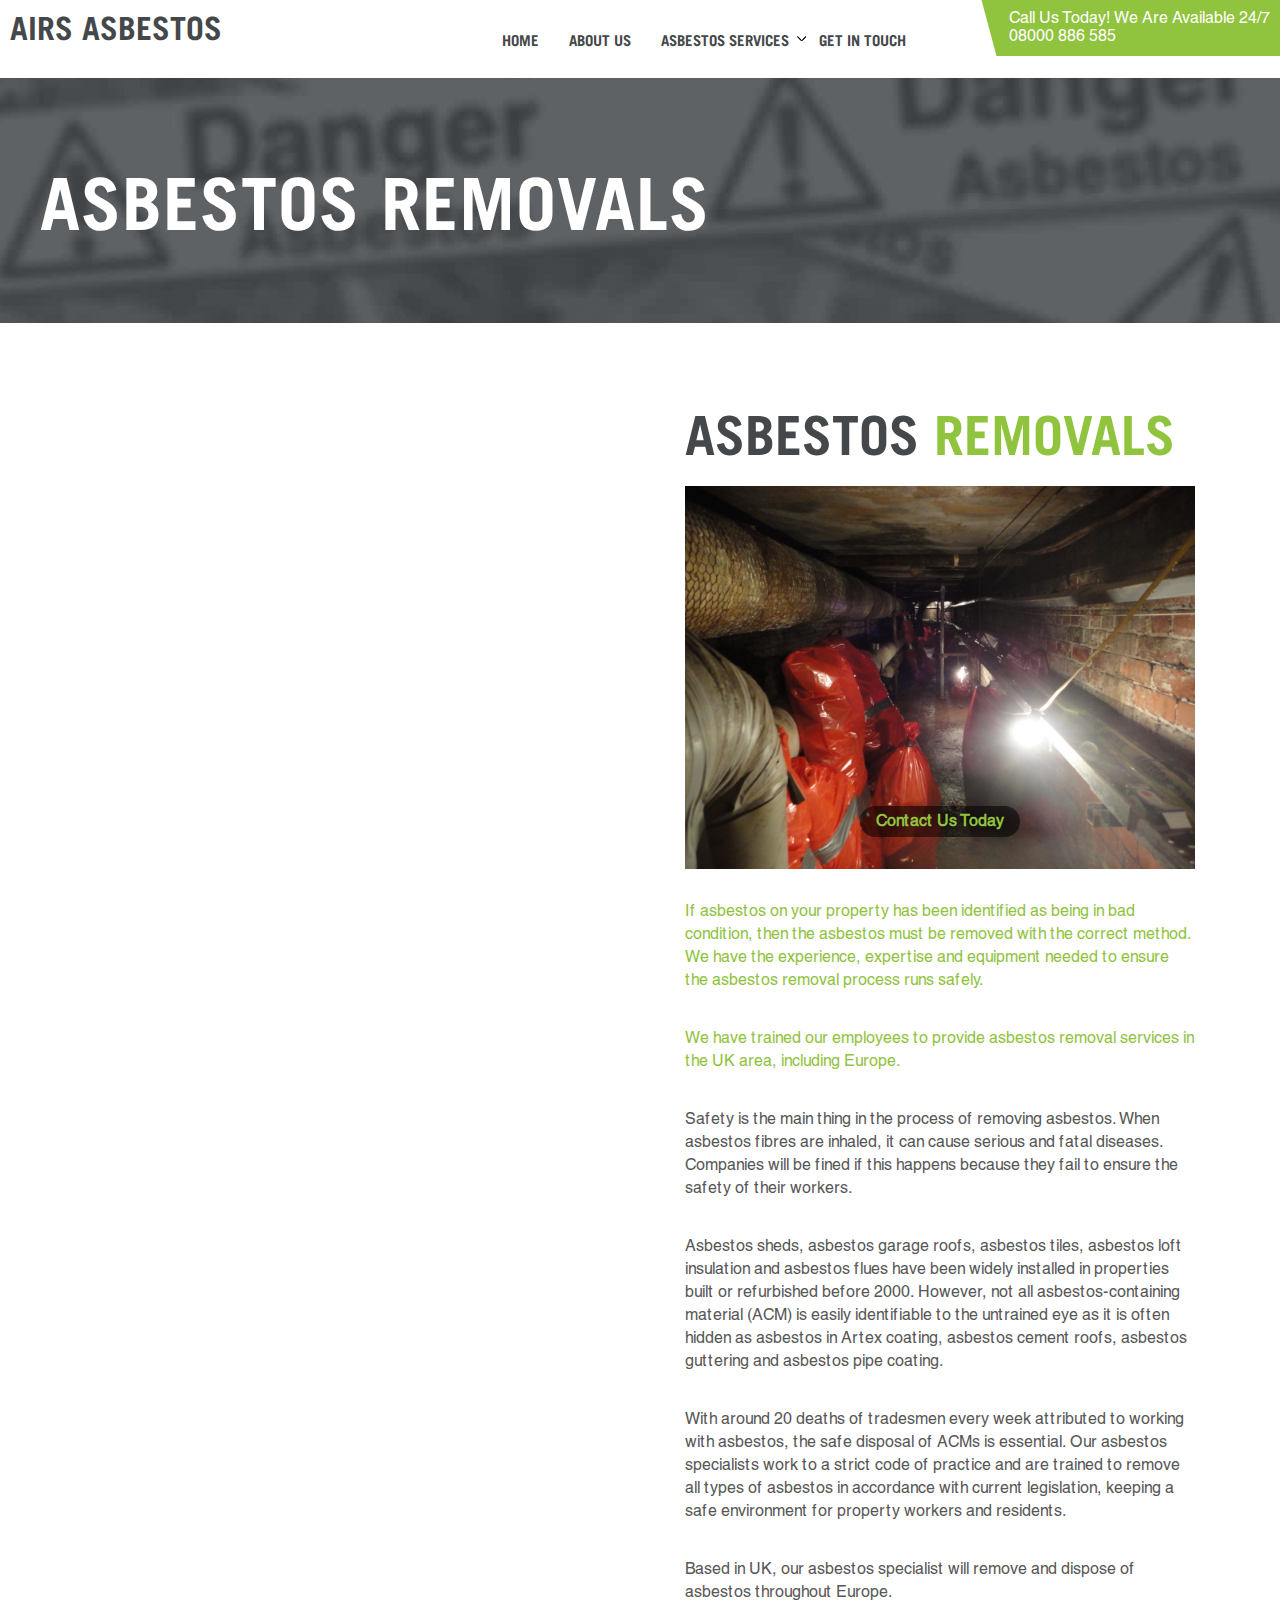
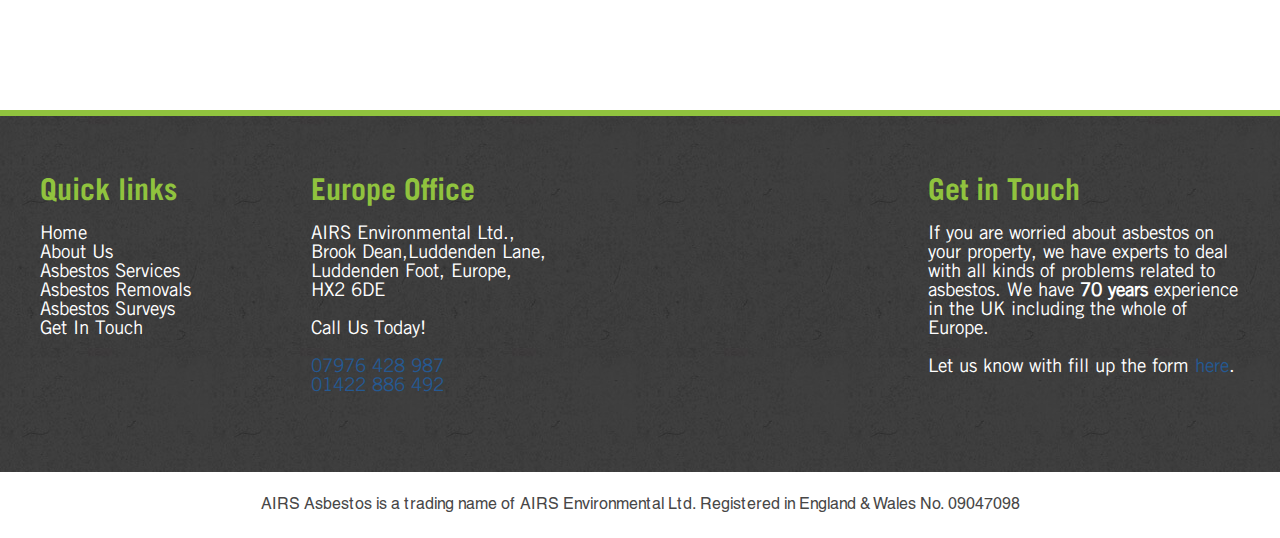
==== commit 7883d9a3: "Update asbestos-removals.html" ====
--- a/asbestos-removals.html
+++ b/asbestos-removals.html
@@ -3,8 +3,10 @@
   <head>
     <meta charset="UTF-8">
     <meta name="viewport" content="width=device-width, initial-scale=1">
+    
     <title>Asbestos Removal Experts | Throughout The UK, Including Europe</title>
-    <meta name="description" content="We provide professional, fully licensed asbestos removal throughout The UK, including Europe. Contact us today for a quote or to book a site survey.">
+    <meta name="description" content="AIRS Asbestos provide a fully licensed and professional asbestos removal service throughout Yorkshire.">
+  
     <link rel="stylesheet" id="wp-block-library-css" href="css/block-library-style.min.css" type="text/css" media="all">
     <link rel="stylesheet" id="wp-block-library-theme-css" href="css/block-library-theme.min.css" type="text/css" media="all">
     <link rel="stylesheet" id="contact-form-7-css" href="css/css-styles.css" type="text/css" media="all">
@@ -17,9 +19,17 @@
     <link rel="stylesheet" id="elementskit-vendors-css" href="css/css-vendors.css" type="text/css" media="all">
     <link rel="stylesheet" id="elementskit-style-css" href="css/css-style.css" type="text/css" media="all">
     <link rel="stylesheet" id="elementskit-responsive-css" href="css/css-responsive.css" type="text/css" media="all">
-    <script type="text/javascript" src="js/jquery-jquery.js"></script>
+    <script type="text/javascript" src="js/jquery-jquery.js"></script><script type="text/javascript" src="js/jquery-jquery-migrate.min.js"></script>
     <link rel="stylesheet" type="text/css" href="css/theme19-responsive.css">
     <link rel="stylesheet" href="css/slippry.css">
+    <style>
+      .sy-box {
+        margin-bottom: 2rem;
+      }
+      .sy-pager {
+        display: none;
+      }
+    </style>
   </head>
   <body class="page-template-default page page-id-47 wp-embed-responsive singular image-filters-enabled wpb-js-composer js-comp-ver-6.2.0 vc_responsive elementor-default">
     <div id="page" class="site">
@@ -135,6 +145,158 @@
                           ASBESTOS
                         </span> REMOVALS
                       </h1>
+                      <ul id="homeslider">
+                        <li>
+                          <a href="#slide1">
+                            <img src="images/slider/slide-1.jpg" alt="<a href='get-in-touch.html'>Contact Us Today</a>">
+                          </a>
+                        </li>
+                        <li>
+                          <a href="#slide2">
+                            <img src="images/slider/slide-2.jpg" alt="<a href='get-in-touch.html'>Contact Us Today</a>">
+                          </a>
+                        </li>
+                        <li>
+                          <a href="#slide3">
+                            <img src="images/slider/slide-3.jpg" alt="<a href='get-in-touch.html'>Contact Us Today</a>">
+                          </a>
+                        </li>
+                        <li>
+                          <a href="#slide4">
+                            <img src="images/slider/slide-4.jpg" alt="<a href='get-in-touch.html'>Contact Us Today</a>">
+                          </a>
+                        </li>
+                        <li>
+                          <a href="#slide5">
+                            <img src="images/slider/slide-5.jpg" alt="<a href='get-in-touch.html'>Contact Us Today</a>">
+                          </a>
+                        </li>
+                        <li>
+                          <a href="#slide6">
+                            <img src="images/slider/slide-6.jpg" alt="<a href='get-in-touch.html'>Contact Us Today</a>">
+                          </a>
+                        </li>
+                        <li>
+                          <a href="#slide7">
+                            <img src="images/slider/slide-7.jpg" alt="<a href='get-in-touch.html'>Contact Us Today</a>">
+                          </a>
+                        </li>
+                        <li>
+                          <a href="#slide8">
+                            <img src="images/slider/slide-8.jpg" alt="<a href='get-in-touch.html'>Contact Us Today</a>">
+                          </a>
+                        </li>
+                        <li>
+                          <a href="#slide9">
+                            <img src="images/slider/slide-9.jpg" alt="<a href='get-in-touch.html'>Contact Us Today</a>">
+                          </a>
+                        </li>
+                        <li>
+                          <a href="#slide10">
+                            <img src="images/slider/slide-10.jpg" alt="<a href='get-in-touch.html'>Contact Us Today</a>">
+                          </a>
+                        </li>
+                        <li>
+                          <a href="#slide11">
+                            <img src="images/slider/slide-11.jpg" alt="<a href='get-in-touch.html'>Contact Us Today</a>">
+                          </a>
+                        </li>
+                        <li>
+                          <a href="#slide12">
+                            <img src="images/slider/slide-12.jpg" alt="<a href='get-in-touch.html'>Contact Us Today</a>">
+                          </a>
+                        </li>
+                        <li>
+                          <a href="#slide13">
+                            <img src="images/slider/slide-13.jpg" alt="<a href='get-in-touch.html'>Contact Us Today</a>">
+                          </a>
+                        </li>
+                        <li>
+                          <a href="#slide14">
+                            <img src="images/slider/slide-14.jpg" alt="<a href='get-in-touch.html'>Contact Us Today</a>">
+                          </a>
+                        </li>
+                        <li>
+                          <a href="#slide15">
+                            <img src="images/slider/slide-15.jpg" alt="<a href='get-in-touch.html'>Contact Us Today</a>">
+                          </a>
+                        </li>
+                        <li>
+                          <a href="#slide16">
+                            <img src="images/slider/slide-16.jpg" alt="<a href='get-in-touch.html'>Contact Us Today</a>">
+                          </a>
+                        </li>
+                        <li>
+                          <a href="#slide17">
+                            <img src="images/slider/slide-17.jpg" alt="<a href='get-in-touch.html'>Contact Us Today</a>">
+                          </a>
+                        </li>
+                        <li>
+                          <a href="#slide18">
+                            <img src="images/slider/slide-18.jpg" alt="<a href='get-in-touch.html'>Contact Us Today</a>">
+                          </a>
+                        </li>
+                        <li>
+                          <a href="#slide19">
+                            <img src="images/slider/slide-19.jpg" alt="<a href='get-in-touch.html'>Contact Us Today</a>">
+                          </a>
+                        </li>
+                        <li>
+                          <a href="#slide20">
+                            <img src="images/slider/slide-20.jpg" alt="<a href='get-in-touch.html'>Contact Us Today</a>">
+                          </a>
+                        </li>
+                        <li>
+                          <a href="#slide21">
+                            <img src="images/slider/slide-21.jpg" alt="<a href='get-in-touch.html'>Contact Us Today</a>">
+                          </a>
+                        </li>
+                        <li>
+                          <a href="#slide22">
+                            <img src="images/slider/slide-22.jpg" alt="<a href='get-in-touch.html'>Contact Us Today</a>">
+                          </a>
+                        </li>
+                        <li>
+                          <a href="#slide23">
+                            <img src="images/slider/slide-23.jpg" alt="<a href='get-in-touch.html'>Contact Us Today</a>">
+                          </a>
+                        </li>
+                        <li>
+                          <a href="#slide24">
+                            <img src="images/slider/slide-24.jpg" alt="<a href='get-in-touch.html'>Contact Us Today</a>">
+                          </a>
+                        </li>
+                        <li>
+                          <a href="#slide25">
+                            <img src="images/slider/slide-25.jpg" alt="<a href='get-in-touch.html'>Contact Us Today</a>">
+                          </a>
+                        </li>
+                        <li>
+                          <a href="#slide26">
+                            <img src="images/slider/slide-26.jpg" alt="<a href='get-in-touch.html'>Contact Us Today</a>">
+                          </a>
+                        </li>
+                        <li>
+                          <a href="#slide27">
+                            <img src="images/slider/slide-27.jpg" alt="<a href='get-in-touch.html'>Contact Us Today</a>">
+                          </a>
+                        </li>
+                        <li>
+                          <a href="#slide28">
+                            <img src="images/slider/slide-28.jpg" alt="<a href='get-in-touch.html'>Contact Us Today</a>">
+                          </a>
+                        </li>
+                        <li>
+                          <a href="#slide29">
+                            <img src="images/slider/slide-29.jpg" alt="<a href='get-in-touch.html'>Contact Us Today</a>">
+                          </a>
+                        </li>
+                        <li>
+                          <a href="#slide30">
+                            <img src="images/slider/slide-30.jpg" alt="<a href='get-in-touch.html'>Contact Us Today</a>">
+                          </a>
+                        </li>
+                      </ul>
                       <p>
                         <span style="color: #90c33e;">
                           If asbestos on your property has been identified as being in bad condition, then the asbestos must be removed with the correct method. We have the experience, expertise and equipment needed to ensure the asbestos removal process runs safely.
@@ -160,81 +322,6 @@
                     </div>
                   </div>
                 </div>
-                
-                    <div style="display: block; width: 100%; margin: 2rem 0; padding: 0 2rem;">
-                        <ul id="homeslider">
-                  <li>
-                    <a href="#slide1">
-                      <img src="images/homeslider/img-1.jpg" alt="<a href='get-in-touch.html'>Contact Us Today</a>">
-                    </a>
-                  </li>
-                  <li>
-                    <a href="#slide2">
-                      <img src="images/homeslider/img-2.jpg" alt="<a href='get-in-touch.html'>Contact Us Today</a>">
-                    </a>
-                  </li>
-                  <li>
-                    <a href="#slide3">
-                      <img src="images/homeslider/img-3.jpg" alt="<a href='get-in-touch.html'>Contact Us Today</a>">
-                    </a>
-                  </li>
-                  <li>
-                    <a href="#slide4">
-                      <img src="images/homeslider/img-4.jpg" alt="<a href='get-in-touch.html'>Contact Us Today</a>">
-                    </a>
-                  </li>
-                  <li>
-                    <a href="#slide5">
-                      <img src="images/homeslider/img-5.jpg" alt="<a href='get-in-touch.html'>Contact Us Today</a>">
-                    </a>
-                  </li>
-                  <li>
-                    <a href="#slide6">
-                      <img src="images/homeslider/img-6.jpg" alt="<a href='get-in-touch.html'>Contact Us Today</a>">
-                    </a>
-                  </li>
-                  <li>
-                    <a href="#slide7">
-                      <img src="images/homeslider/img-7.jpg" alt="<a href='get-in-touch.html'>Contact Us Today</a>">
-                    </a>
-                  </li>
-                  <li>
-                    <a href="#slide8">
-                      <img src="images/homeslider/img-8.jpg" alt="<a href='get-in-touch.html'>Contact Us Today</a>">
-                    </a>
-                  </li>
-                  <li>
-                    <a href="#slide9">
-                      <img src="images/homeslider/img-9.jpg" alt="<a href='get-in-touch.html'>Contact Us Today</a>">
-                    </a>
-                  </li>
-                  <li>
-                    <a href="#slide10">
-                      <img src="images/homeslider/img-10.jpg" alt="<a href='get-in-touch.html'>Contact Us Today</a>">
-                    </a>
-                  </li>
-                  <li>
-                    <a href="#slide11">
-                      <img src="images/homeslider/img-11.jpg" alt="<a href='get-in-touch.html'>Contact Us Today</a>">
-                    </a>
-                  </li>
-                  <li>
-                    <a href="#slide12">
-                      <img src="images/homeslider/img-12.jpg" alt="<a href='get-in-touch.html'>Contact Us Today</a>">
-                    </a>
-                  </li>
-                  <li>
-                    <a href="#slide13">
-                      <img src="images/homeslider/img-13.jpg" alt="<a href='get-in-touch.html'>Contact Us Today</a>">
-                    </a>
-                  </li>
-                  <li>
-                    <a href="#slide14">
-                      <img src="images/homeslider/img-14.jpg" alt="<a href='get-in-touch.html'>Contact Us Today</a>">
-                    </a>
-                  </li>
-                </ul>
-                    </div>
               </div>
               <!-- .entry-content -->
             </article>
@@ -308,50 +395,50 @@
     </div>
     <!-- #page -->
     <script src="https://code.jquery.com/jquery-1.12.4.min.js" integrity="sha256-ZosEbRLbNQzLpnKIkEdrPv7lOy9C27hHQ+Xp8a4MxAQ=" crossorigin="anonymous"></script>
-    <script src="js/slippry.min.js"></script>
-    <script type="text/javascript" src="js/jquery-jquery.js"></script>
-    <script>
-      jQuery(document).ready(function(e) {
-          jQuery(window).scroll(function () {
-            var header_height = jQuery( '.top-header' ).height();
-            if (jQuery(this).scrollTop() > header_height) {
-               jQuery('.top-header').addClass("f-nav");
-            } else {
-               jQuery('.top-header').removeClass("f-nav");
-            }
-         });
-      });
-      
-      jQuery(document).ready(function() {
-         var owl = jQuery('#testi-slider');
-         owl.owlCarousel({
-            loop: true,
-            dots:true,
-            nav:true,
-            touchDrag:false,
-            mouseDrag:false,
-            responsive: {
-               0: {
-                  items: 1
-               },
-               700: {
-                  items: 1
-               },
-               1000: {
-                  items: 2
-               }
-            }
-         })
-      });
-      
-      jQuery(".mobinav").click(function(){
-      jQuery(".top_menu").toggleClass('open');
-      });
-      jQuery(".navclsbtn").click(function(){
-      jQuery(".top_menu").toggleClass('open');
-      });
+      <script type="text/javascript" src="js/jquery-jquery.js"></script>
+      <script src="js/slippry.min.js"></script>
+      <script>
+        jQuery(document).ready(function(e) {
+            jQuery(window).scroll(function () {
+              var header_height = jQuery( '.top-header' ).height();
+              if (jQuery(this).scrollTop() > header_height) {
+                jQuery('.top-header').addClass("f-nav");
+              } else {
+                jQuery('.top-header').removeClass("f-nav");
+              }
+          });
+        });
+        
+        jQuery(document).ready(function() {
+          var owl = jQuery('#testi-slider');
+          owl.owlCarousel({
+              loop: true,
+              dots:true,
+              nav:true,
+              touchDrag:false,
+              mouseDrag:false,
+              responsive: {
+                0: {
+                    items: 1
+                },
+                700: {
+                    items: 1
+                },
+                1000: {
+                    items: 2
+                }
+              }
+          })
+        });
+        
+        jQuery(".mobinav").click(function(){
+        jQuery(".top_menu").toggleClass('open');
+        });
+        jQuery(".navclsbtn").click(function(){
+        jQuery(".top_menu").toggleClass('open');
+        });
 
-      jQuery("#homeslider").slippry();
-    </script>
+        jQuery("#homeslider").slippry();
+      </script>
   </body>
 </html>
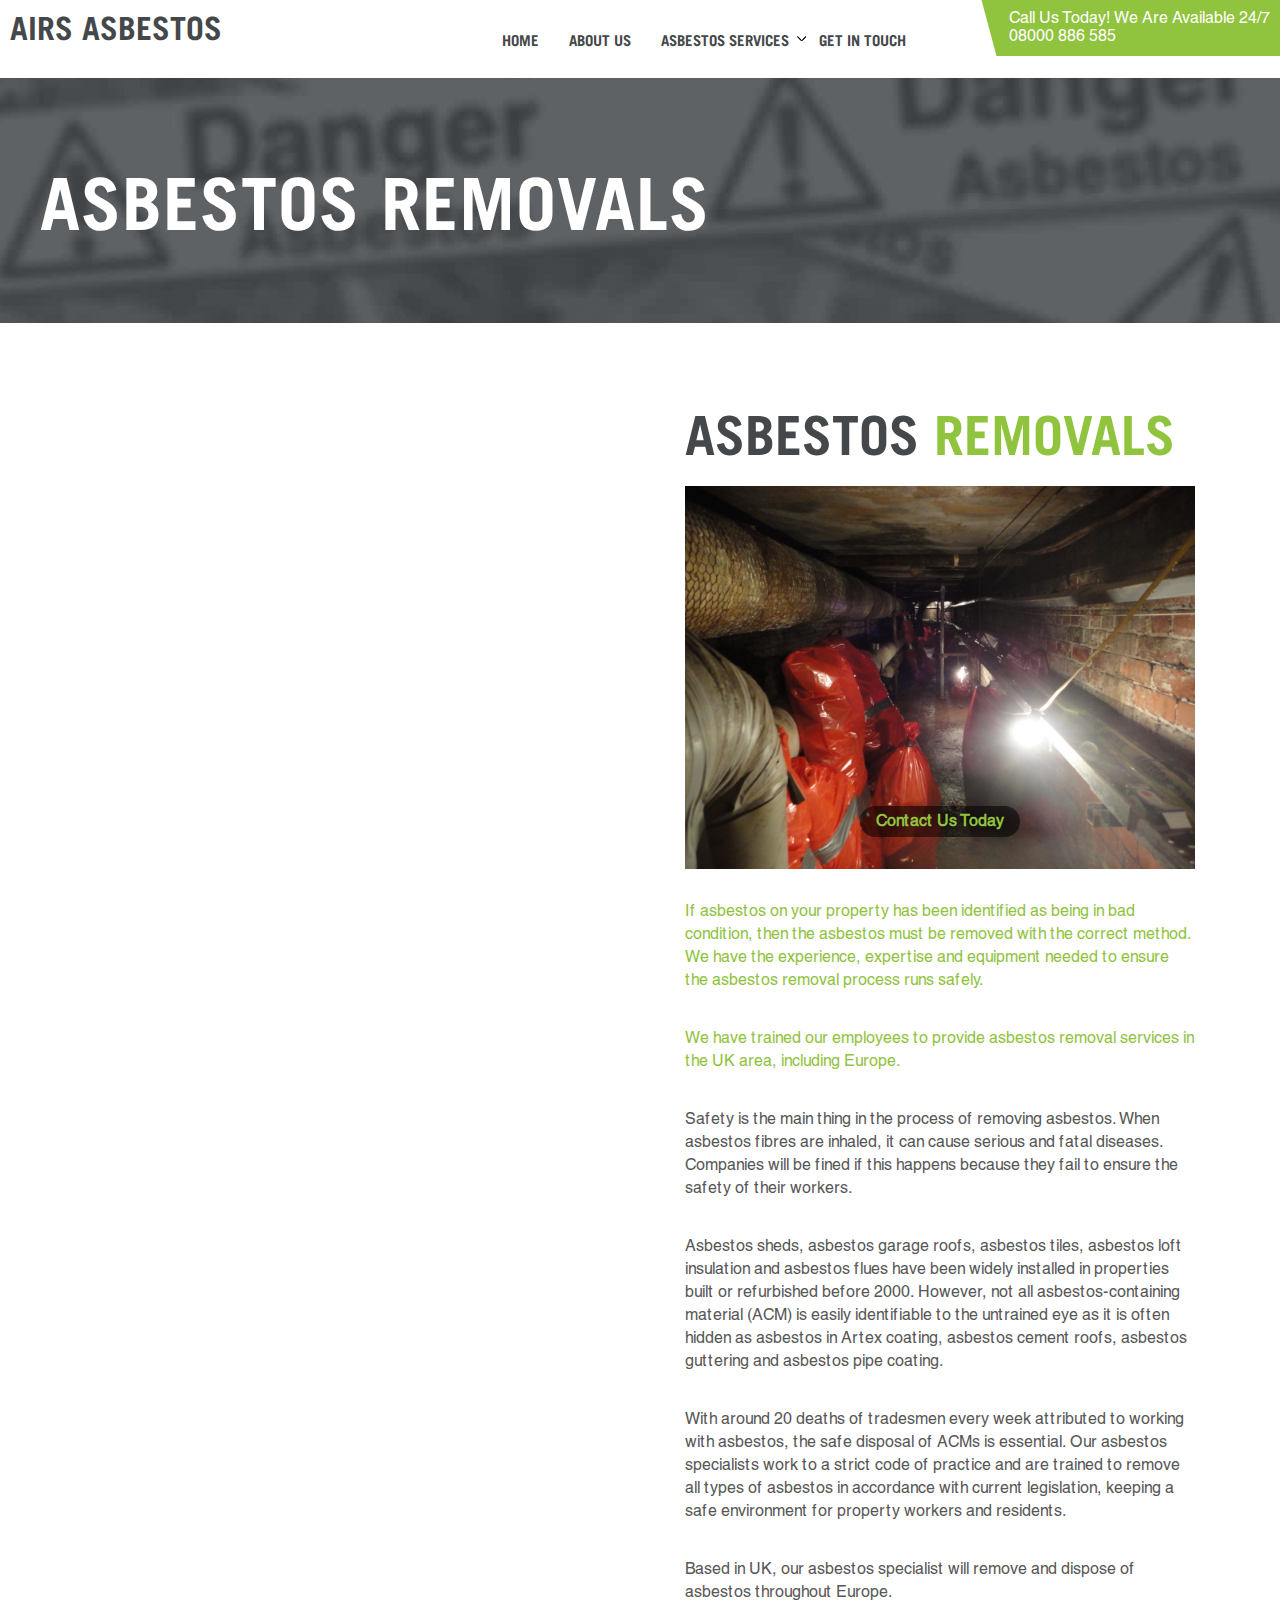
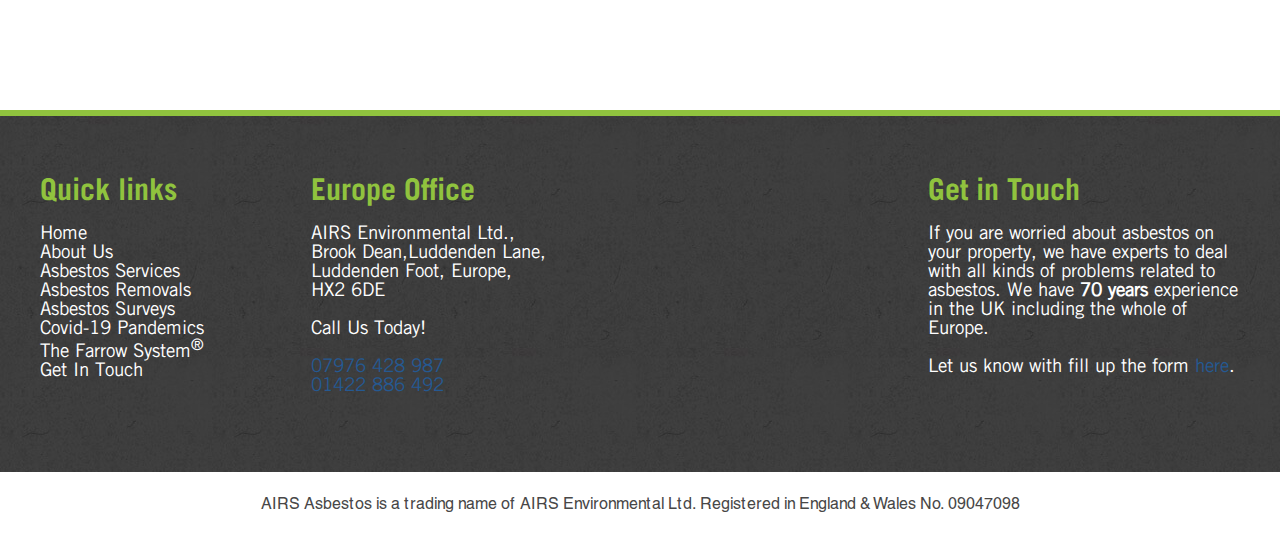
==== commit 00bc41e8: "Update asbestos-removals.html" ====
--- a/asbestos-removals.html
+++ b/asbestos-removals.html
@@ -4,8 +4,9 @@
     <meta charset="UTF-8">
     <meta name="viewport" content="width=device-width, initial-scale=1">
     
-    <title>Asbestos Removal Experts | Throughout The UK, Including Europe</title>
-    <meta name="description" content="AIRS Asbestos provide a fully licensed and professional asbestos removal service throughout Yorkshire.">
+    <title>Asbestos Removal Experts - AIRS Asbestos</title>
+
+    <meta name="description" content="AIRS Asbestos provides a fully licensed and professional asbestos removal service throughout the UK, including Europe.">
   
     <link rel="stylesheet" id="wp-block-library-css" href="css/block-library-style.min.css" type="text/css" media="all">
     <link rel="stylesheet" id="wp-block-library-theme-css" href="css/block-library-theme.min.css" type="text/css" media="all">
@@ -63,9 +64,9 @@
             <nav id="site-navigation" class="main-navigation" aria-label="Top menu">
               <div class="menu-mainmenu-container">
                 <ul id="menu-mainmenu" class="main-menu">
-                  <li id="menu-item-18" class="menu-item menu-item-type-post_type menu-item-object-page menu-item-home menu-item-18"><a href="asbestosgone.co.html">Home</a></li>
+                  <li id="menu-item-18" class="menu-item menu-item-type-post_type menu-item-object-page menu-item-home page_item page-item-6 current_page_item menu-item-18"><a href="asbestosgone.co.html" aria-current="page">Home</a></li>
                   <li id="menu-item-19" class="menu-item menu-item-type-post_type menu-item-object-page menu-item-19"><a href="about-us.html">About Us</a></li>
-                  <li id="menu-item-20" class="menu-item menu-item-type-post_type menu-item-object-page current-menu-ancestor current-menu-parent current_page_parent current_page_ancestor menu-item-has-children menu-item-20">
+                  <li id="menu-item-20" class="menu-item menu-item-type-post_type menu-item-object-page menu-item-has-children menu-item-20">
                     <a href="asbestos-services.html" aria-haspopup="true" aria-expanded="false">Asbestos Services</a>
                     <button class="submenu-expand" tabindex="-1">
                       <svg class="svg-icon" width="24" height="24" aria-hidden="true" role="img" focusable="false" xmlns="http://www.w3.org/2000/svg" viewbox="0 0 24 24">
@@ -83,8 +84,10 @@
                           Asbestos Services
                         </button>
                       </li>
-                      <li id="menu-item-173" class="menu-item menu-item-type-post_type menu-item-object-page page_item page-item-47 current_page_item menu-item-173"><a href="asbestos-removals.html" aria-current="page">Asbestos Removals</a></li>
+                      <li id="menu-item-173" class="menu-item menu-item-type-post_type menu-item-object-page menu-item-173"><a href="asbestos-removals.html">Asbestos Removals</a></li>
                       <li id="menu-item-172" class="menu-item menu-item-type-post_type menu-item-object-page menu-item-172"><a href="asbestos-surveys.html">Asbestos Surveys</a></li>
+                      <li id="menu-item-172" class="menu-item menu-item-type-post_type menu-item-object-page menu-item-172"><a href="coronavirus.html">Covid-19 Pandemics</a></li>
+                      <li id="menu-item-172" class="menu-item menu-item-type-post_type menu-item-object-page menu-item-172"><a href="farrow-system.html">The Farrow System<sup>&reg;</sup></a></li>
                     </ul>
                   </li>
                   <li id="menu-item-23" class="menu-item menu-item-type-post_type menu-item-object-page menu-item-23"><a href="get-in-touch.html">Get In Touch</a></li>
@@ -105,14 +108,14 @@
           </div>
           <div class="hdr_calnow fr">
             <section id="custom_html-2" class="widget_text widget widget_custom_html">
-               <div class="textwidget custom-html-widget">
-                  <p>Call Us Today! We Are Available 24/7</p>
-                  <p>
-                    <a href="tel:08000886585" style="color: #fff;">
-                      08000 886 585
-                    </a>
-                  </p>
-                </div>
+              <div class="textwidget custom-html-widget">
+                <p>Call Us Today! We Are Available 24/7</p>
+                <p>
+                  <a href="tel:08000886585" style="color: #fff;">
+                    08000 886 585
+                  </a>
+                </p>
+              </div>
             </section>
           </div>
         </div>
@@ -343,6 +346,8 @@
                 <a href="asbestos-services.html" style="color: white;">Asbestos Services</a><br>
                 <a href="asbestos-removals.html" style="color: white;">Asbestos Removals</a><br>
                 <a href="asbestos-surveys.html" style="color: white;">Asbestos Surveys</a><br>
+                <a href="coronavirus.html" style="color: white;">Covid-19 Pandemics</a><br>
+                <a href="farrow-system.html" style="color: white;">The Farrow System<sup>&reg;</sup></a><br>
                 <a href="get-in-touch.html" style="color: white;">Get In Touch</a><br>
               </h3>
             </section>
@@ -395,9 +400,9 @@
     </div>
     <!-- #page -->
     <script src="https://code.jquery.com/jquery-1.12.4.min.js" integrity="sha256-ZosEbRLbNQzLpnKIkEdrPv7lOy9C27hHQ+Xp8a4MxAQ=" crossorigin="anonymous"></script>
-      <script type="text/javascript" src="js/jquery-jquery.js"></script>
-      <script src="js/slippry.min.js"></script>
-      <script>
+    <script type="text/javascript" src="js/jquery-jquery.js"></script>
+    <script src="js/slippry.min.js"></script>
+    <script>
         jQuery(document).ready(function(e) {
             jQuery(window).scroll(function () {
               var header_height = jQuery( '.top-header' ).height();
@@ -439,6 +444,6 @@
         });
 
         jQuery("#homeslider").slippry();
-      </script>
+    </script>
   </body>
 </html>
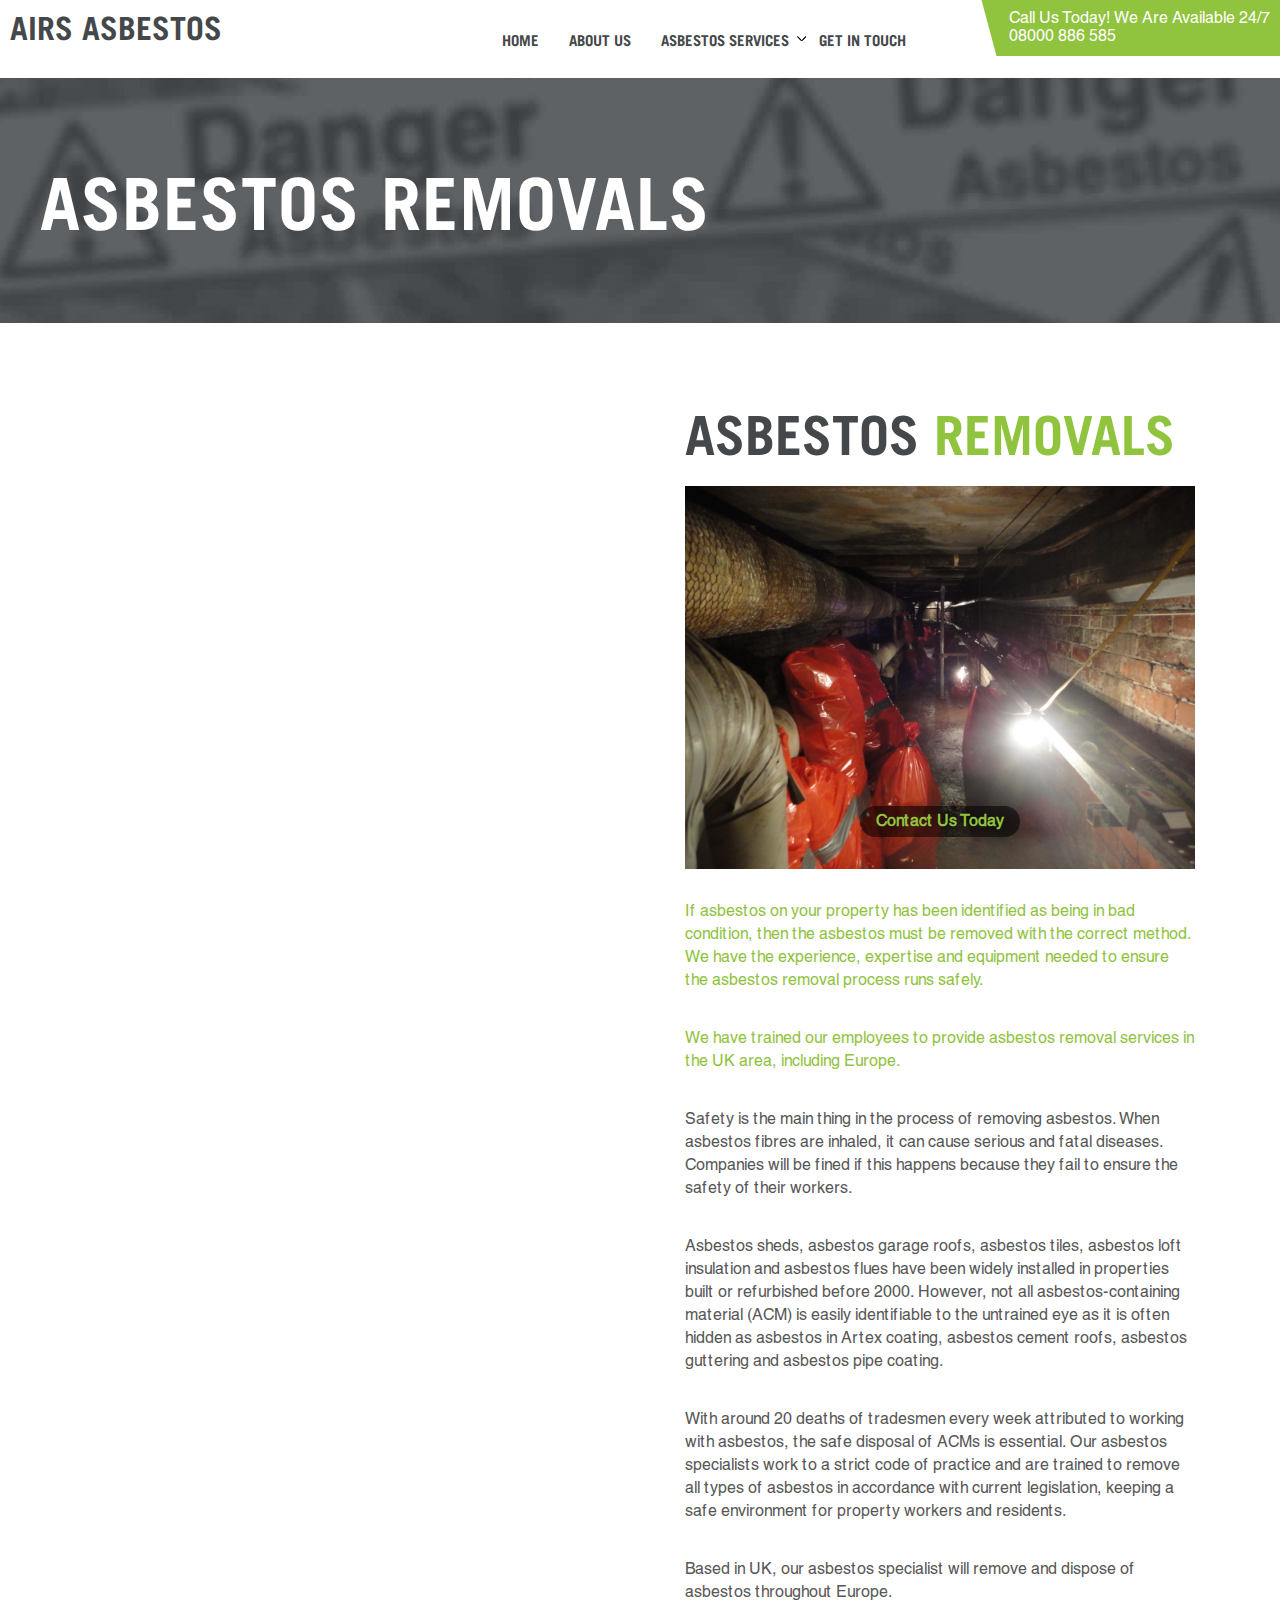
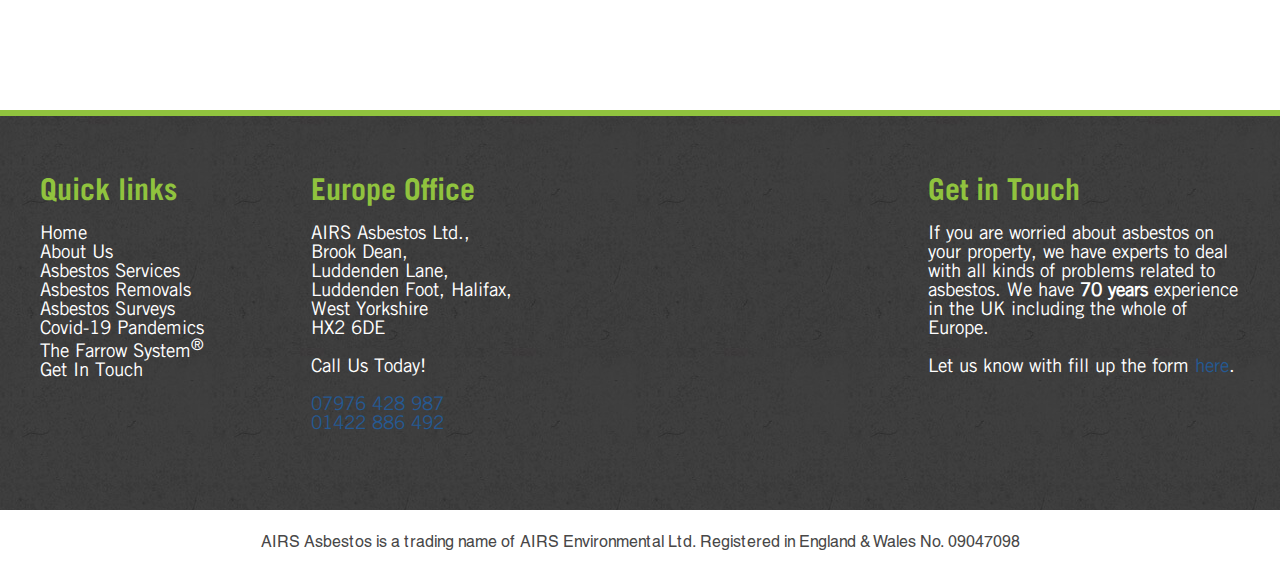
==== commit 7ba93865: "Update asbestos-removals.html" ====
--- a/asbestos-removals.html
+++ b/asbestos-removals.html
@@ -358,9 +358,11 @@
                 Europe Office
               </h2>
               <h3 style="font-family: 'Conv_TradeGothic';">
-                AIRS Environmental Ltd., <br>
-                Brook Dean,Luddenden Lane, <br>
-                Luddenden Foot, Europe, <br>
+                AIRS Asbestos Ltd., <br>
+                Brook Dean, <br>
+                Luddenden Lane, <br>
+                Luddenden Foot, Halifax, <br>
+                West Yorkshire <br>
                 HX2 6DE
               </h3>
               <h3 style="font-family: 'Conv_TradeGothic';">
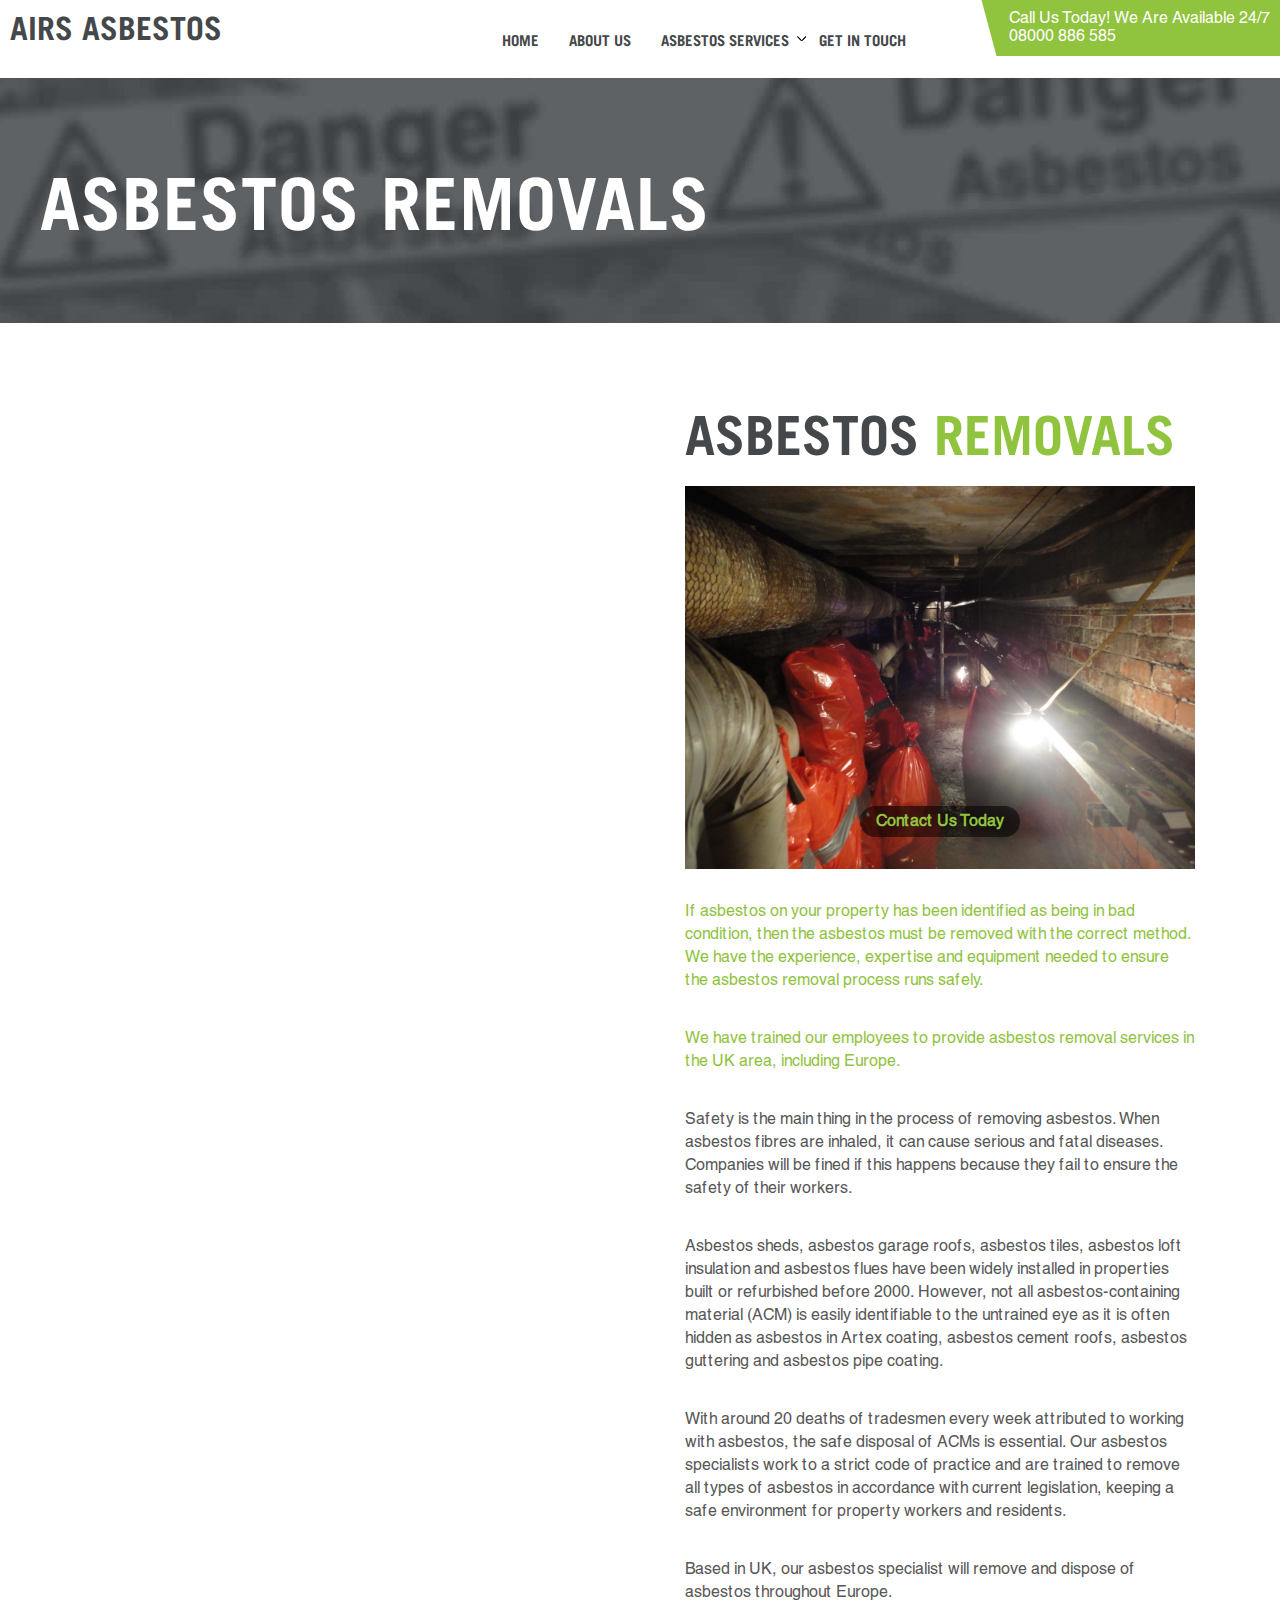
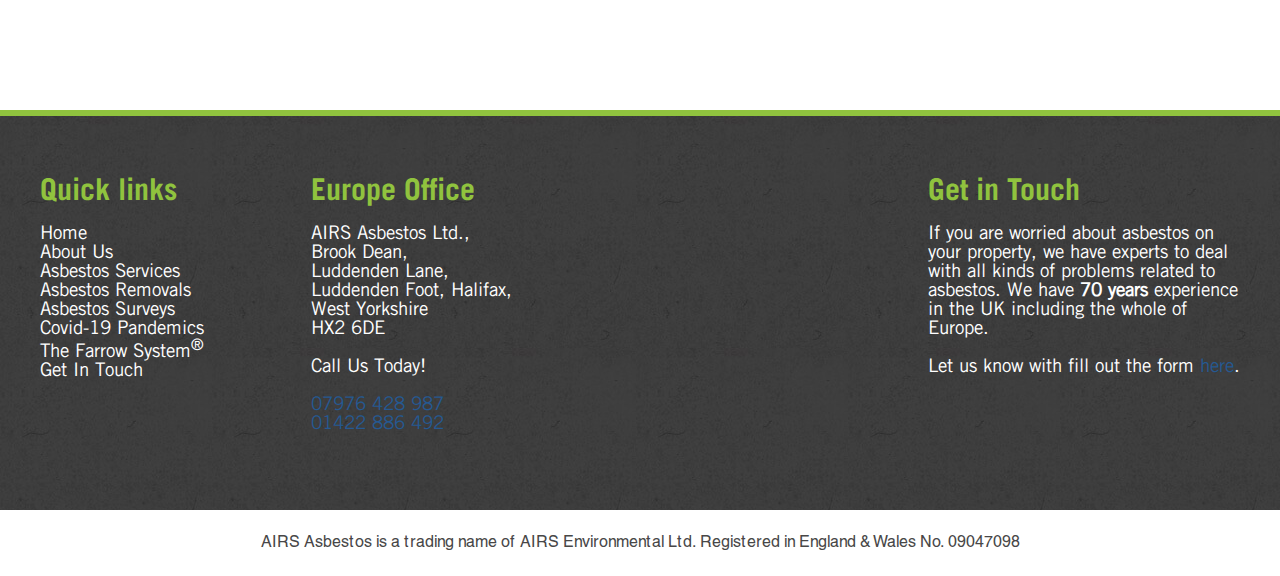
==== commit fc2ea44e: "Update asbestos-removals.html" ====
--- a/asbestos-removals.html
+++ b/asbestos-removals.html
@@ -388,7 +388,7 @@
               <h2 class="widget-title">Get in Touch</h2>
               <h3 style="font-family: 'Conv_TradeGothic';">
                 If you are worried about asbestos on your property, we have experts to deal with all kinds of problems related to asbestos. We have <b>70 years</b> experience in the UK including the whole of Europe.<br><br>
-                Let us know with fill up the form <a href="get-in-touch.html">here</a>.
+                Let us know with fill out the form <a href="get-in-touch.html">here</a>.
               </h3>
             </section>
           </div>
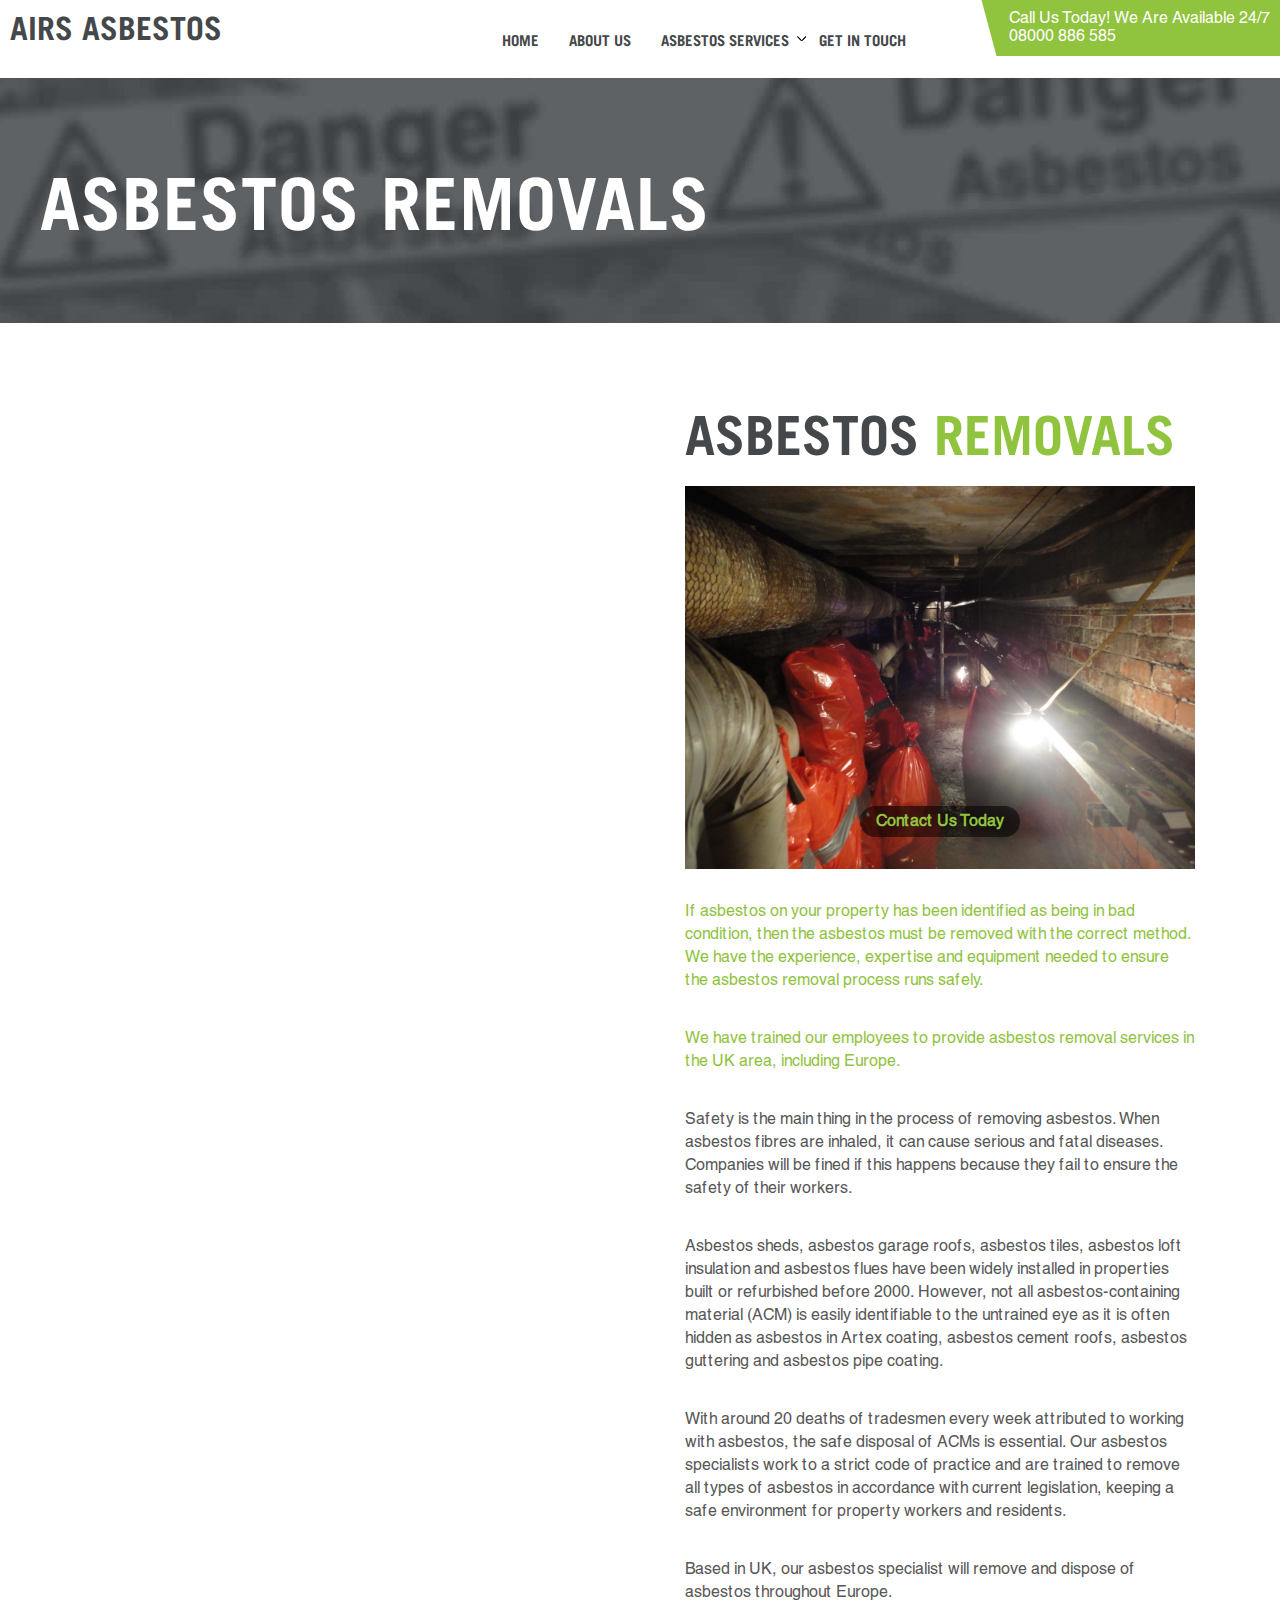
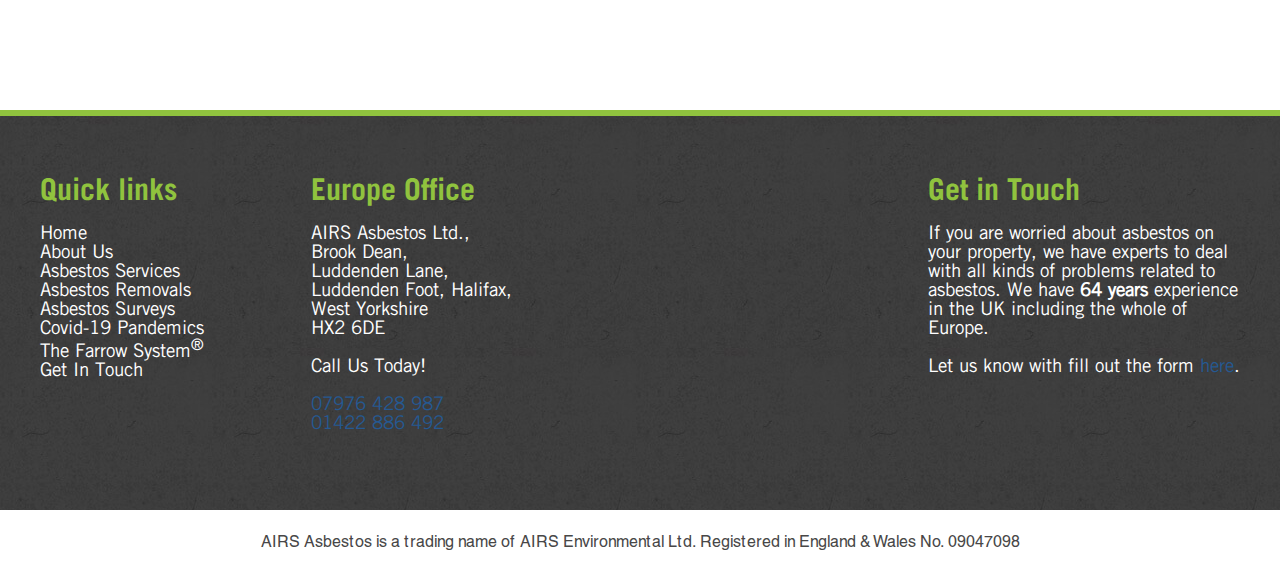
==== commit bf2d807c: "finally?" ====
--- a/asbestos-removals.html
+++ b/asbestos-removals.html
@@ -387,7 +387,7 @@
             <section id="text-2" class="widget widget_text">
               <h2 class="widget-title">Get in Touch</h2>
               <h3 style="font-family: 'Conv_TradeGothic';">
-                If you are worried about asbestos on your property, we have experts to deal with all kinds of problems related to asbestos. We have <b>70 years</b> experience in the UK including the whole of Europe.<br><br>
+                If you are worried about asbestos on your property, we have experts to deal with all kinds of problems related to asbestos. We have <b>64 years</b> experience in the UK including the whole of Europe.<br><br>
                 Let us know with fill out the form <a href="get-in-touch.html">here</a>.
               </h3>
             </section>
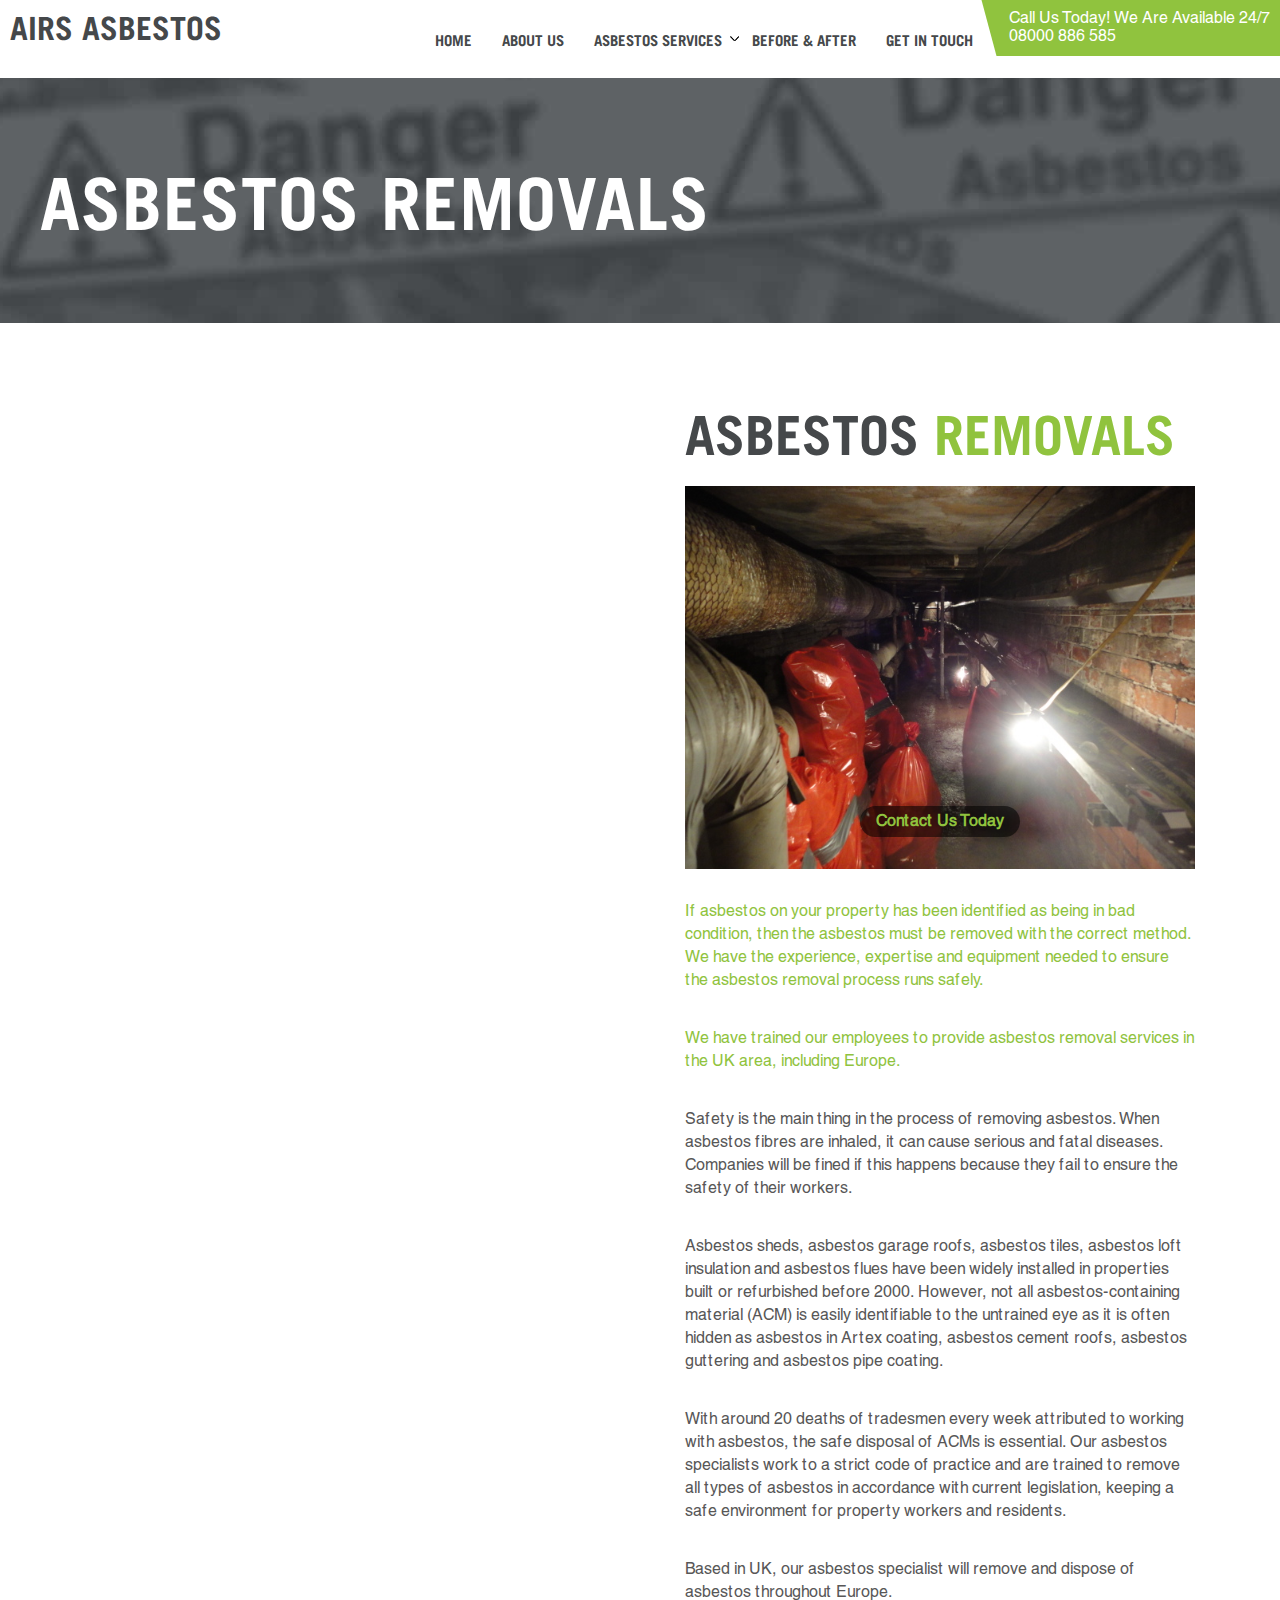
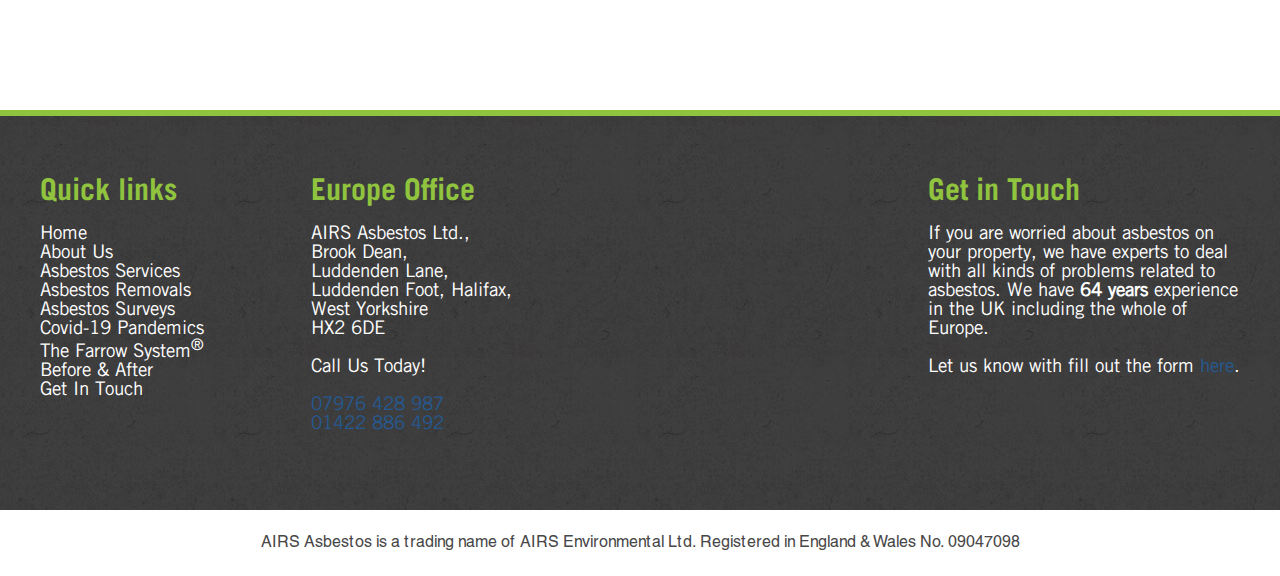
==== commit cd671690: "Final?" ====
--- a/asbestos-removals.html
+++ b/asbestos-removals.html
@@ -90,6 +90,9 @@
                       <li id="menu-item-172" class="menu-item menu-item-type-post_type menu-item-object-page menu-item-172"><a href="farrow-system.html">The Farrow System<sup>&reg;</sup></a></li>
                     </ul>
                   </li>
+                  <!--  -->
+                  <li id="menu-item-23" class="menu-item menu-item-type-post_type menu-item-object-page menu-item-23"><a href="before-after.html">Before & After</a></li>
+                  <!--  -->
                   <li id="menu-item-23" class="menu-item menu-item-type-post_type menu-item-object-page menu-item-23"><a href="get-in-touch.html">Get In Touch</a></li>
                 </ul>
               </div>
@@ -348,6 +351,9 @@
                 <a href="asbestos-surveys.html" style="color: white;">Asbestos Surveys</a><br>
                 <a href="coronavirus.html" style="color: white;">Covid-19 Pandemics</a><br>
                 <a href="farrow-system.html" style="color: white;">The Farrow System<sup>&reg;</sup></a><br>
+                <!--  --> 
+                <a href="before-after.html" style="color: white;">Before & After</a><br>
+                <!--  -->
                 <a href="get-in-touch.html" style="color: white;">Get In Touch</a><br>
               </h3>
             </section>
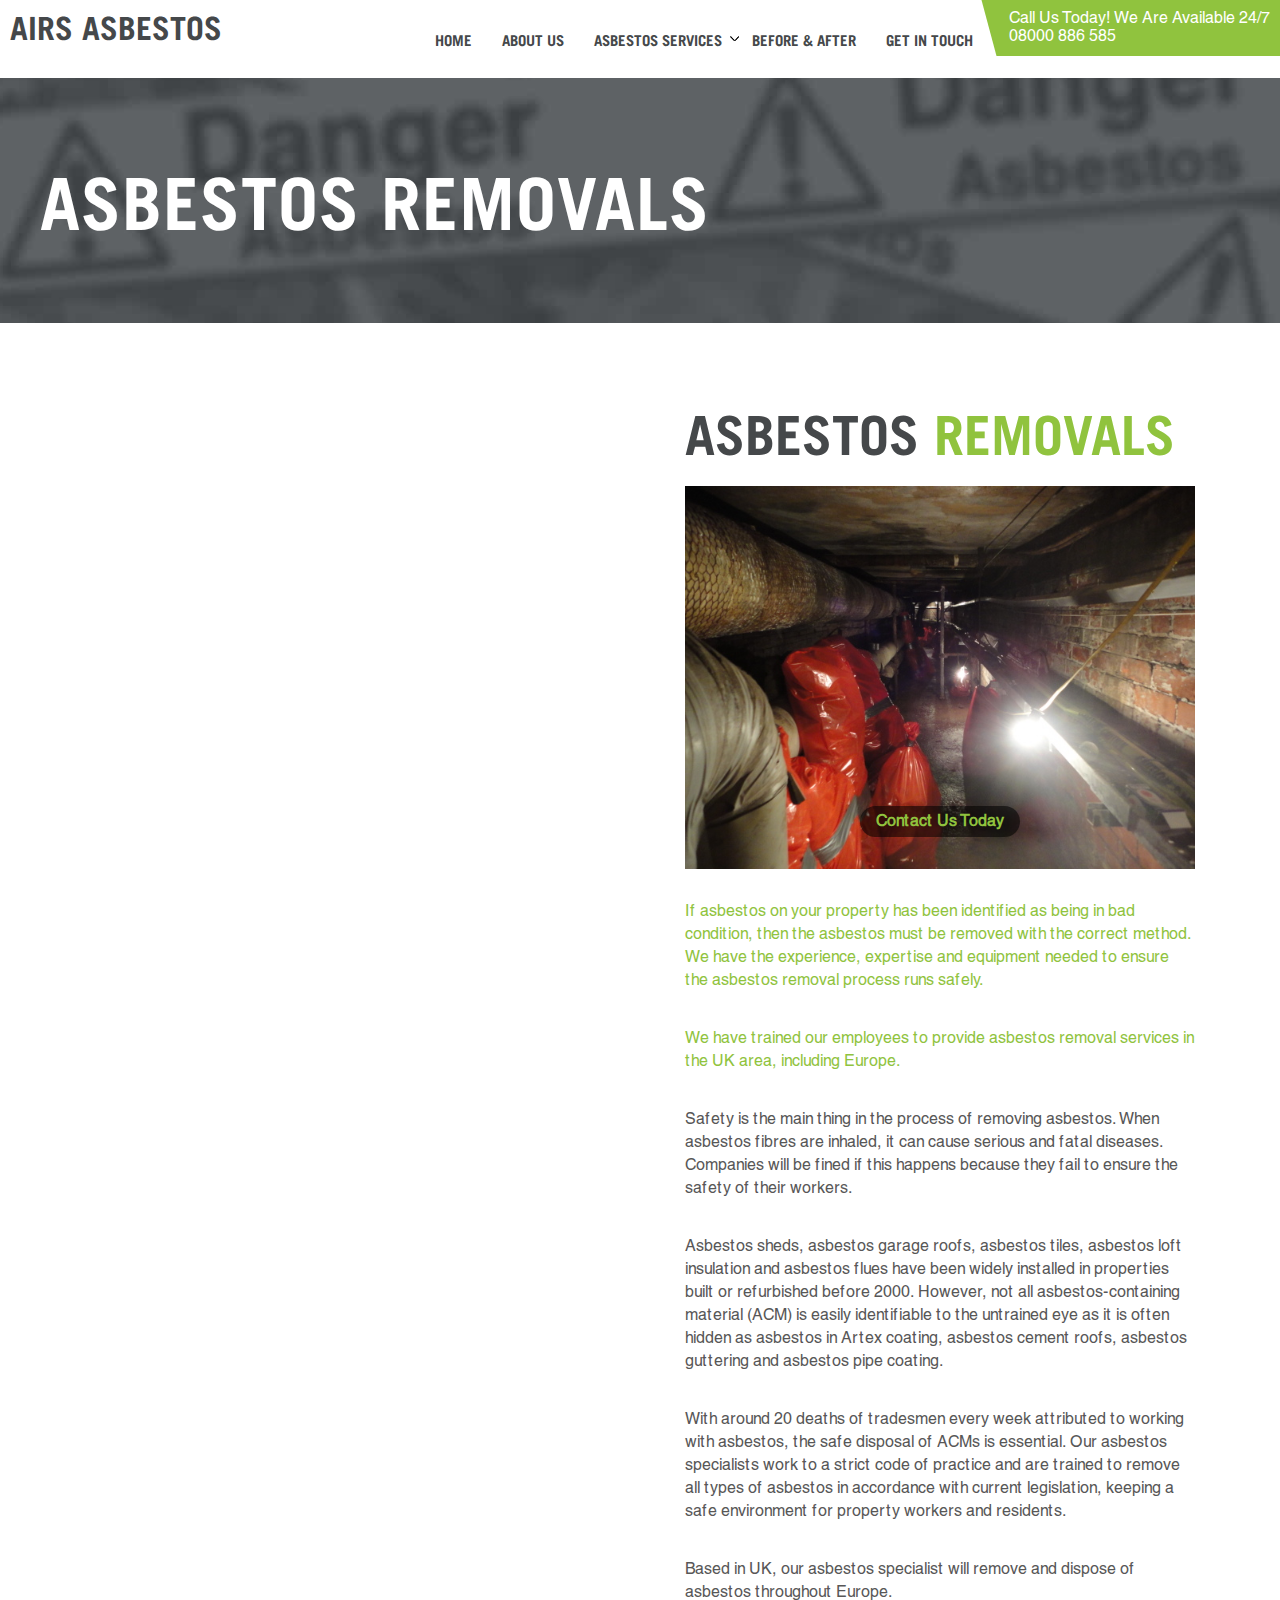
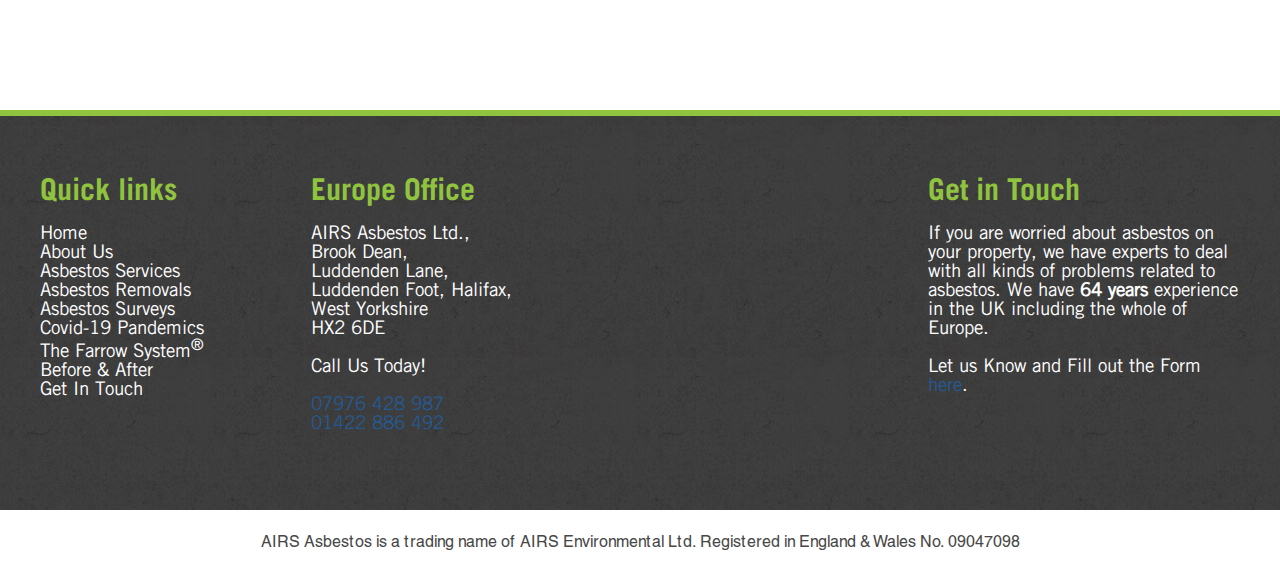
==== commit 90cbf727: "Final?" ====
--- a/asbestos-removals.html
+++ b/asbestos-removals.html
@@ -394,7 +394,7 @@
               <h2 class="widget-title">Get in Touch</h2>
               <h3 style="font-family: 'Conv_TradeGothic';">
                 If you are worried about asbestos on your property, we have experts to deal with all kinds of problems related to asbestos. We have <b>64 years</b> experience in the UK including the whole of Europe.<br><br>
-                Let us know with fill out the form <a href="get-in-touch.html">here</a>.
+                Let us Know and Fill out the Form <a href="get-in-touch.html">here</a>.
               </h3>
             </section>
           </div>
